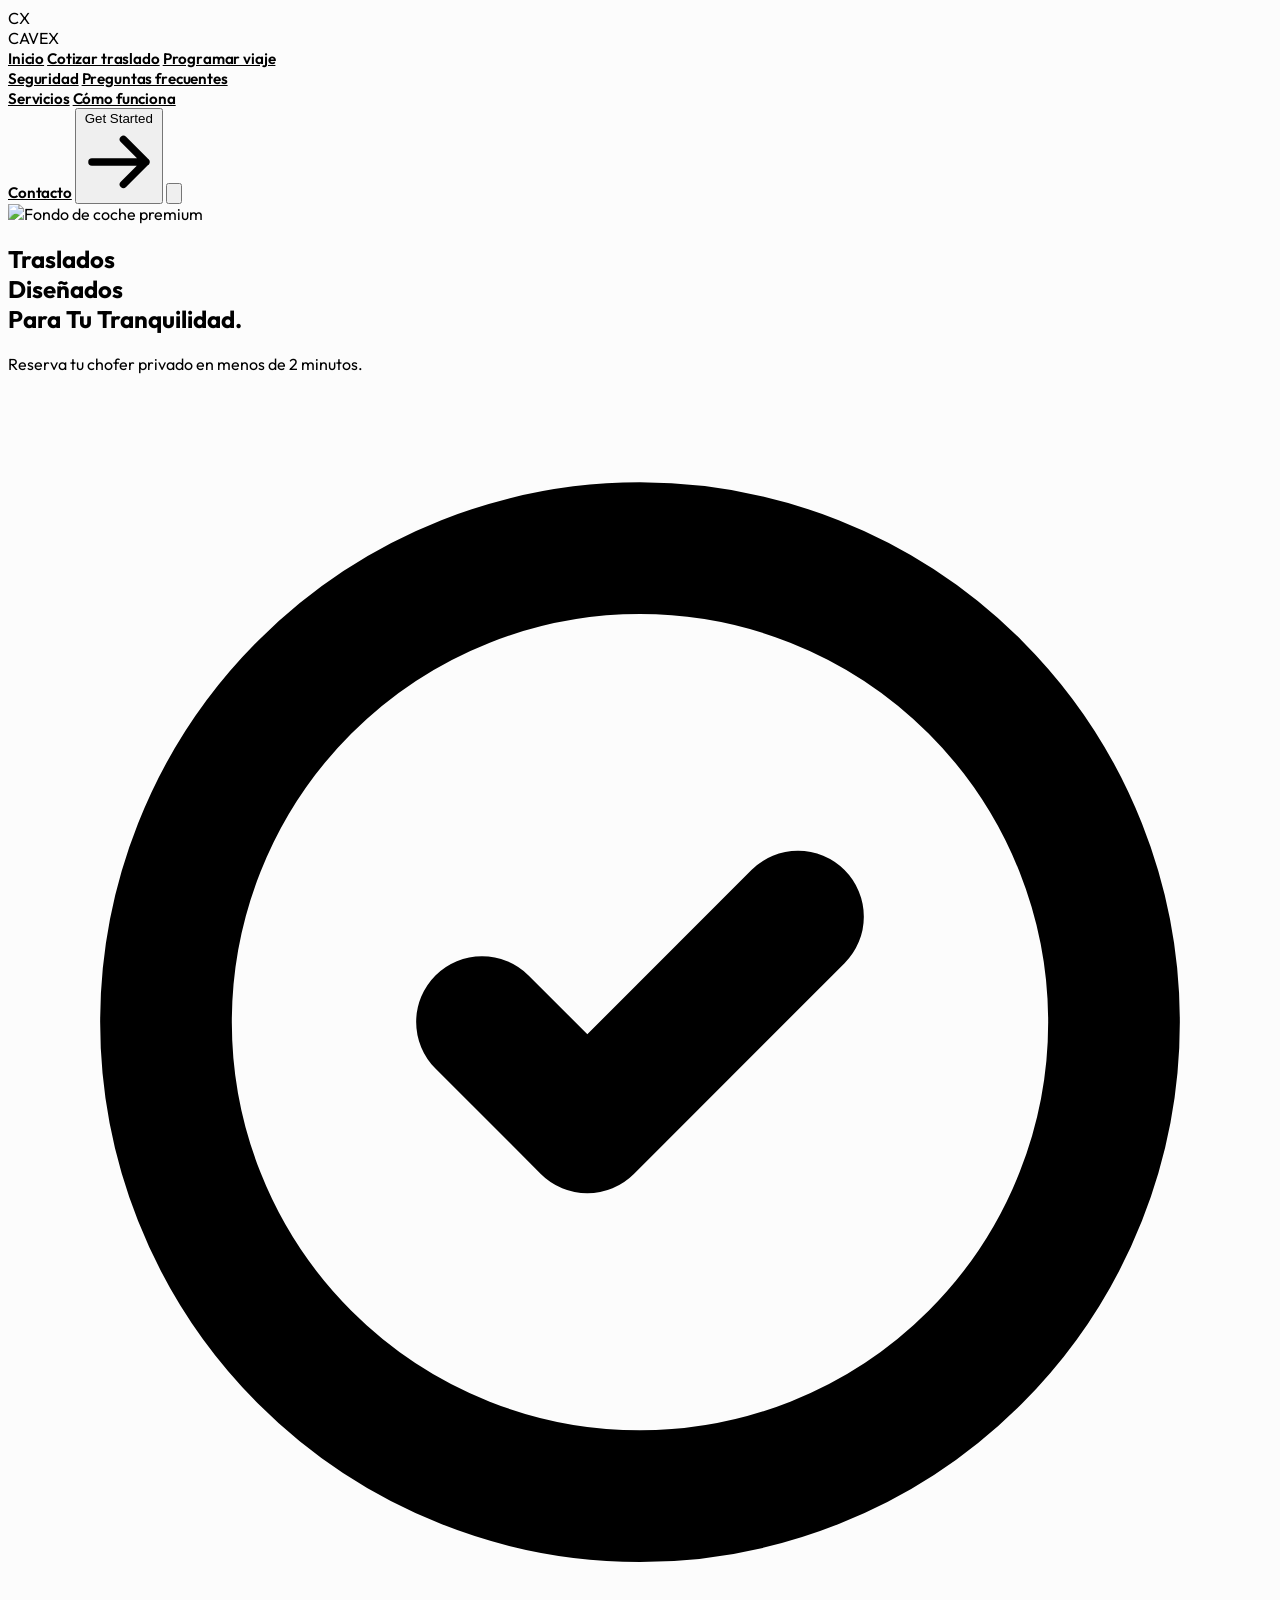
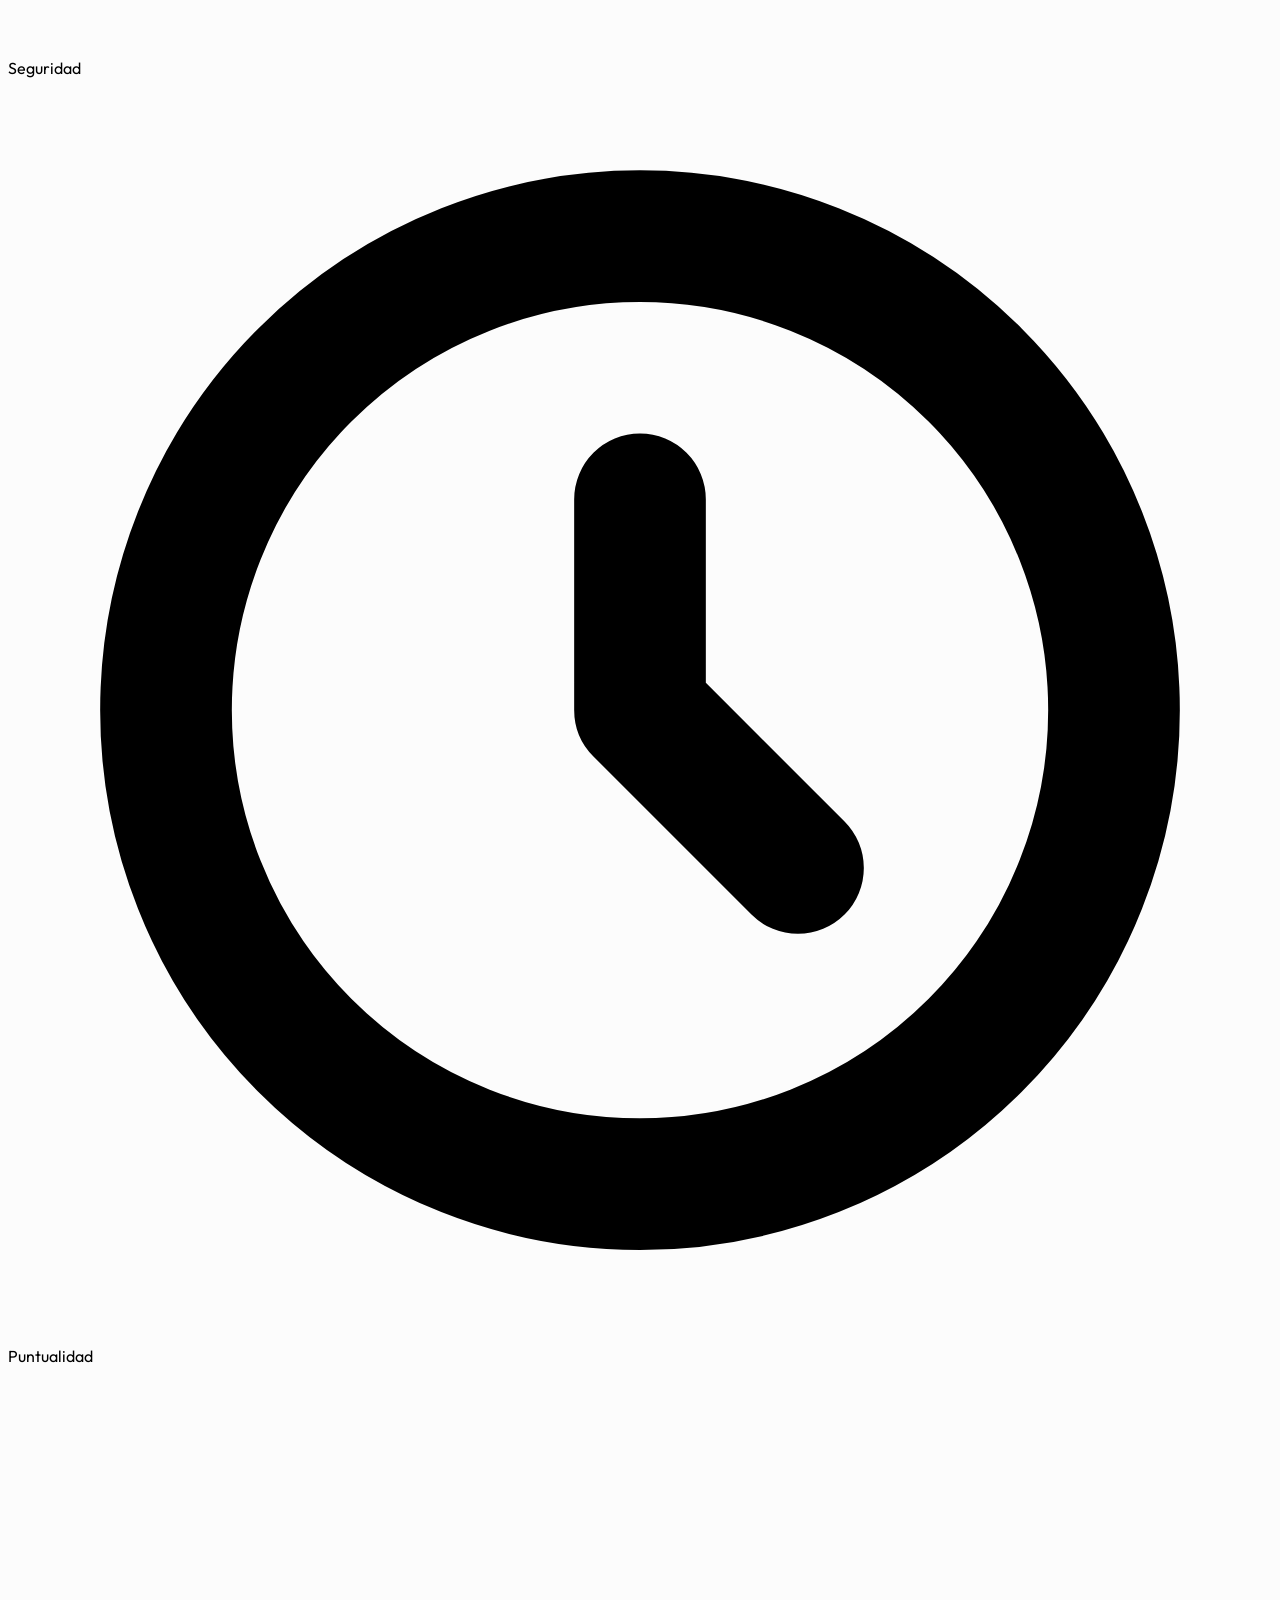
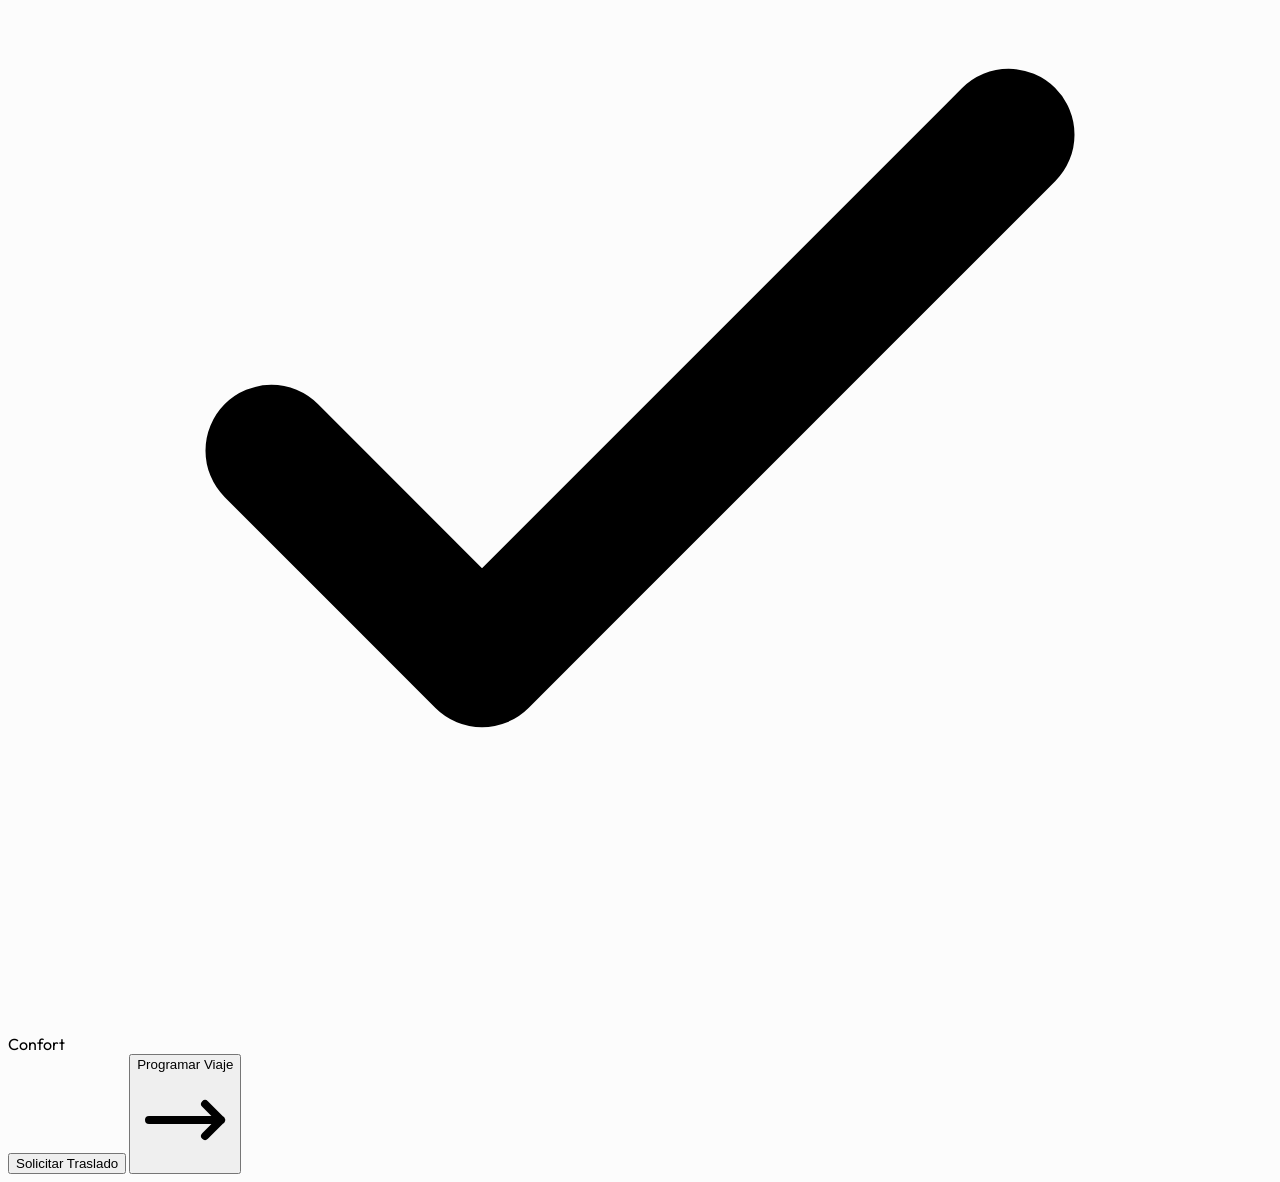
==== propuestav2Cavex/index.html @ ea412ede "Primer Commit" ====
<!DOCTYPE html>
<html lang="es">

<head>
    <meta charset="UTF-8">
    <meta name="viewport" content="width=device-width, initial-scale=1.0">
    <title>CAVEX</title>
    <script src="https://cdn.tailwindcss.com"></script>
    <link href="https://fonts.googleapis.com/css2?family=Outfit:wght@400;600;700&display=swap" rel="stylesheet">
    <style>
        body {
            font-family: 'Outfit', sans-serif;
            background-color: #fcfcfc;
        }

        .nav-link {
            font-size: 0.95rem;
            letter-spacing: -0.01em;
            color: #000000;
            font-weight: 600;
            transition: color 0.3s;
        }

        .nav-link:hover {
            color: #6b7280;
        }

        /* Gris al pasar el cursor */
    </style>
</head>

<body class="p-6">

    <div class="nav-wrapper mt-2 px-4">
        <!-- Tamaño (ancho y largo) de la primera navbar -->
        <nav
            class="w-full max-w-[1600px] mx-auto bg-white border border-black/10 rounded-[50px] px-6 py-3 flex items-center justify-between shadow-md">

            <!-- 1. Identidad (Logo) -->
            <div class="flex items-center gap-3 pl-4 pr-8 border-r border-black/5">
                <div class="w-10 h-10 bg-black rounded-full flex items-center justify-center">
                    <span class="text-white font-bold text-sm">CX</span>
                </div>
                <span class="text-xl font-bold tracking-tighter">CAVEX</span>
            </div>

            <!-- 2. Menú: Separación y diseño de la segunda navbar -->
            <div class="hidden xl:flex items-center gap-6 flex-grow justify-center px-6">
                <!-- Bloque 1: Identidad -->
                <div class="flex gap-5">
                    <a href="#" class="nav-link">Inicio</a>
                    <a href="#" class="nav-link">Cotizar traslado</a>
                    <a href="#" class="nav-link">Programar viaje</a>

                </div>

                <!-- Divisor Sutil -->
                <div class="h-4 w-[1px] bg-black/10"></div>

                <!-- Bloque 2: Seguridad y Dudas -->
                <div class="flex gap-5">
                    <a href="#" class="nav-link">Seguridad</a>
                    <a href="#" class="nav-link">Preguntas frecuentes</a>
                </div>

                <!-- Divisor Sutil -->
                <div class="h-4 w-[1px] bg-black/10"></div>
                <!-- Bloque 3: Gestión -->
                <div class="flex gap-5">
                    <a href="#" class="nav-link">Servicios</a>
                    <a href="#" class="nav-link">Cómo funciona</a>
                </div>

            </div>

            <!-- 3. Botones: Contacto + GET STARTED -->
            <div class="flex items-center gap-6 pl-6">

                <!-- Enlace de Contacto -->
                <a href="#" class="nav-link hidden lg:block whitespace-nowrap">Contacto</a>

                <!-- Botón GET STARTED Rediseñado -->
                <button
                    class="group relative flex items-center justify-center px-8 py-2.5 rounded-full overflow-hidden border-2 border-black bg-transparent text-black font-bold uppercase tracking-widest text-sm transition-all duration-300 hover:text-white min-w-[180px]">
                    <!-- Fondo deslizante oscuro -->
                    <div
                        class="absolute inset-0 bg-black translate-x-[-101%] group-hover:translate-x-0 transition-transform duration-500 ease-out z-0">
                    </div>

                    <!-- Contenido del botón -->
                    <div class="relative z-10 flex items-center gap-3">
                        <span class="whitespace-nowrap">Get Started</span>
                        <!-- Flecha dinámica -->
                        <svg class="w-5 h-5 transform group-hover:translate-x-1.5 transition-transform duration-300"
                            fill="none" stroke="currentColor" viewBox="0 0 24 24" xmlns="http://www.w3.org/2000/svg">
                            <path stroke-linecap="round" stroke-linejoin="round" stroke-width="2.5"
                                d="M13.5 4.5L21 12m0 0l-7.5 7.5M21 12H3"></path>
                        </svg>
                    </div>
                </button>

                <!-- Menú hamburguesa para móvil -->
                <button class="xl:hidden p-2 text-black">
                    <svg xmlns="http://www.w3.org/2000/svg" fill="none" viewBox="0 0 24 24" stroke-width="1.5"
                        stroke="currentColor" class="w-8 h-8">
                        <path stroke-linecap="round" stroke-linejoin="round" d="M3.75 9h16.5m-16.5 6.75h16.5" />
                    </svg>
                </button>
            </div>

        </nav>
    </div>

    <!-- VERSIÓN A: Fondo Oscuro Espectacular (Texto Izquierda) -->
    <section
        class="relative w-[95%] max-w-[1300px] mx-auto min-h-[400px] lg:min-h-[480px] rounded-[30px] lg:rounded-[40px] overflow-hidden mt-12 mb-12 flex items-center shadow-[0_20px_50px_-12px_rgba(0,0,0,0.5)] group">
        <!-- Imagen de fondo -->
        <img src="https://images.unsplash.com/photo-1449965408869-eaa3f722e40d?q=80&w=2070&auto=format&fit=crop"
            alt="Fondo de coche premium"
            class="absolute inset-0 w-full h-full object-cover grayscale object-right transition-transform duration-[10s] group-hover:scale-105">

        <!-- Gradiente / Overlay (Oscuro a la izquierda) -->
        <div class="absolute inset-0 bg-gradient-to-r from-black/95 via-black/80 to-black/10"></div>

        <!-- Contenido -->
        <div class="relative z-10 w-full px-6 py-10 lg:px-16 lg:py-14 flex flex-col lg:flex-row items-center">
            <!-- Columna de Texto -->
            <div class="lg:w-[70%] space-y-6">
                <h1
                    class="text-4xl lg:text-5xl xl:text-6xl font-black leading-[1.05] tracking-tighter text-white uppercase">
                    Traslados<br>
                    <span
                        class="text-transparent bg-clip-text bg-gradient-to-r from-gray-400 to-white">Diseñados</span><br>
                    Para Tu Tranquilidad.
                </h1>

                <div
                    class="bg-black/30 backdrop-blur-md border border-white/10 p-5 rounded-[1.5rem] max-w-lg shadow-xl transition-all duration-500 hover:bg-black/40">
                    <p class="text-base lg:text-lg text-gray-300 font-medium leading-relaxed">
                        Reserva tu chofer privado en <span
                            class="text-white font-extrabold bg-white/20 px-2 py-0.5 rounded-lg mx-1 shadow-sm">menos de
                            2 minutos</span>.
                    </p>
                    <div class="mt-3 flex flex-wrap gap-2">
                        <span
                            class="px-3 py-1.5 bg-white/5 border border-white/10 rounded-full text-[10px] lg:text-xs font-bold text-gray-200 uppercase tracking-widest flex items-center gap-1.5">
                            <svg class="w-3.5 h-3.5 text-white" fill="none" stroke="currentColor" viewBox="0 0 24 24">
                                <path stroke-linecap="round" stroke-linejoin="round" stroke-width="2.5"
                                    d="M9 12l2 2 4-4m6 2a9 9 0 11-18 0 9 9 0 0118 0z"></path>
                            </svg>
                            Seguridad
                        </span>
                        <span
                            class="px-3 py-1.5 bg-white/5 border border-white/10 rounded-full text-[10px] lg:text-xs font-bold text-gray-200 uppercase tracking-widest flex items-center gap-1.5">
                            <svg class="w-3.5 h-3.5 text-white" fill="none" stroke="currentColor" viewBox="0 0 24 24">
                                <path stroke-linecap="round" stroke-linejoin="round" stroke-width="2.5"
                                    d="M12 8v4l3 3m6-3a9 9 0 11-18 0 9 9 0 0118 0z"></path>
                            </svg>
                            Puntualidad
                        </span>
                        <span
                            class="px-3 py-1.5 bg-white/5 border border-white/10 rounded-full text-[10px] lg:text-xs font-bold text-gray-200 uppercase tracking-widest flex items-center gap-1.5">
                            <svg class="w-3.5 h-3.5 text-white" fill="none" stroke="currentColor" viewBox="0 0 24 24">
                                <path stroke-linecap="round" stroke-linejoin="round" stroke-width="2.5"
                                    d="M5 13l4 4L19 7"></path>
                            </svg>
                            Confort
                        </span>
                    </div>
                </div>

                <div class="flex flex-col sm:flex-row gap-4 pt-4">
                    <button
                        class="bg-white text-black px-8 py-3 rounded-full font-bold text-base hover:shadow-[0_0_20px_rgba(255,255,255,0.4)] hover:-translate-y-1 transition-all duration-300">
                        Solicitar Traslado
                    </button>
                    <button
                        class="group/btn flex items-center gap-3 bg-transparent text-white font-bold text-base hover:opacity-80 transition-opacity">
                        <span>Programar Viaje</span>
                        <div
                            class="w-10 h-10 rounded-full border-2 border-white flex items-center justify-center group-hover/btn:bg-white group-hover/btn:text-black transition-all">
                            <svg class="w-4 h-4" fill="none" stroke="currentColor" viewBox="0 0 24 24">
                                <path stroke-linecap="round" stroke-linejoin="round" stroke-width="2"
                                    d="M17 8l4 4m0 0l-4 4m4-4H3"></path>
                            </svg>
                        </div>
                    </button>
                </div>
            </div>
        </div>
    </section>
</body>

</html>
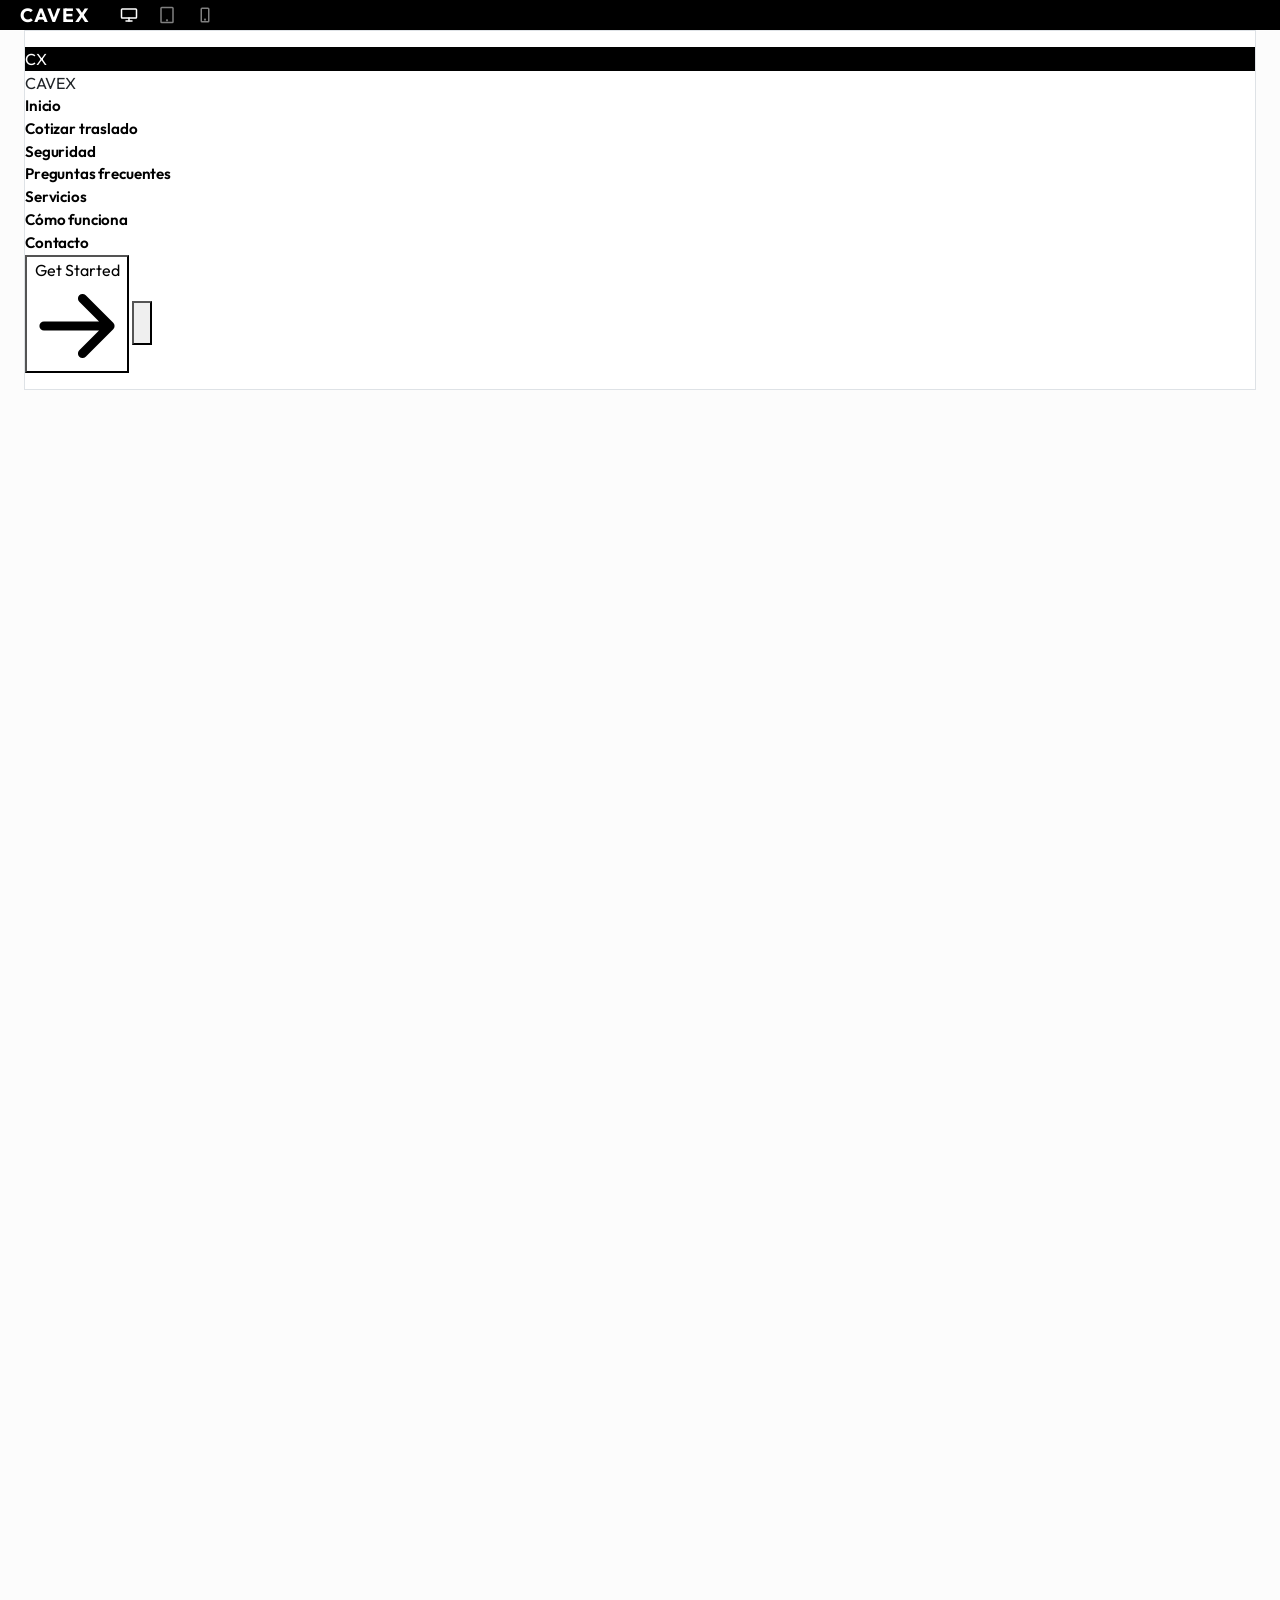
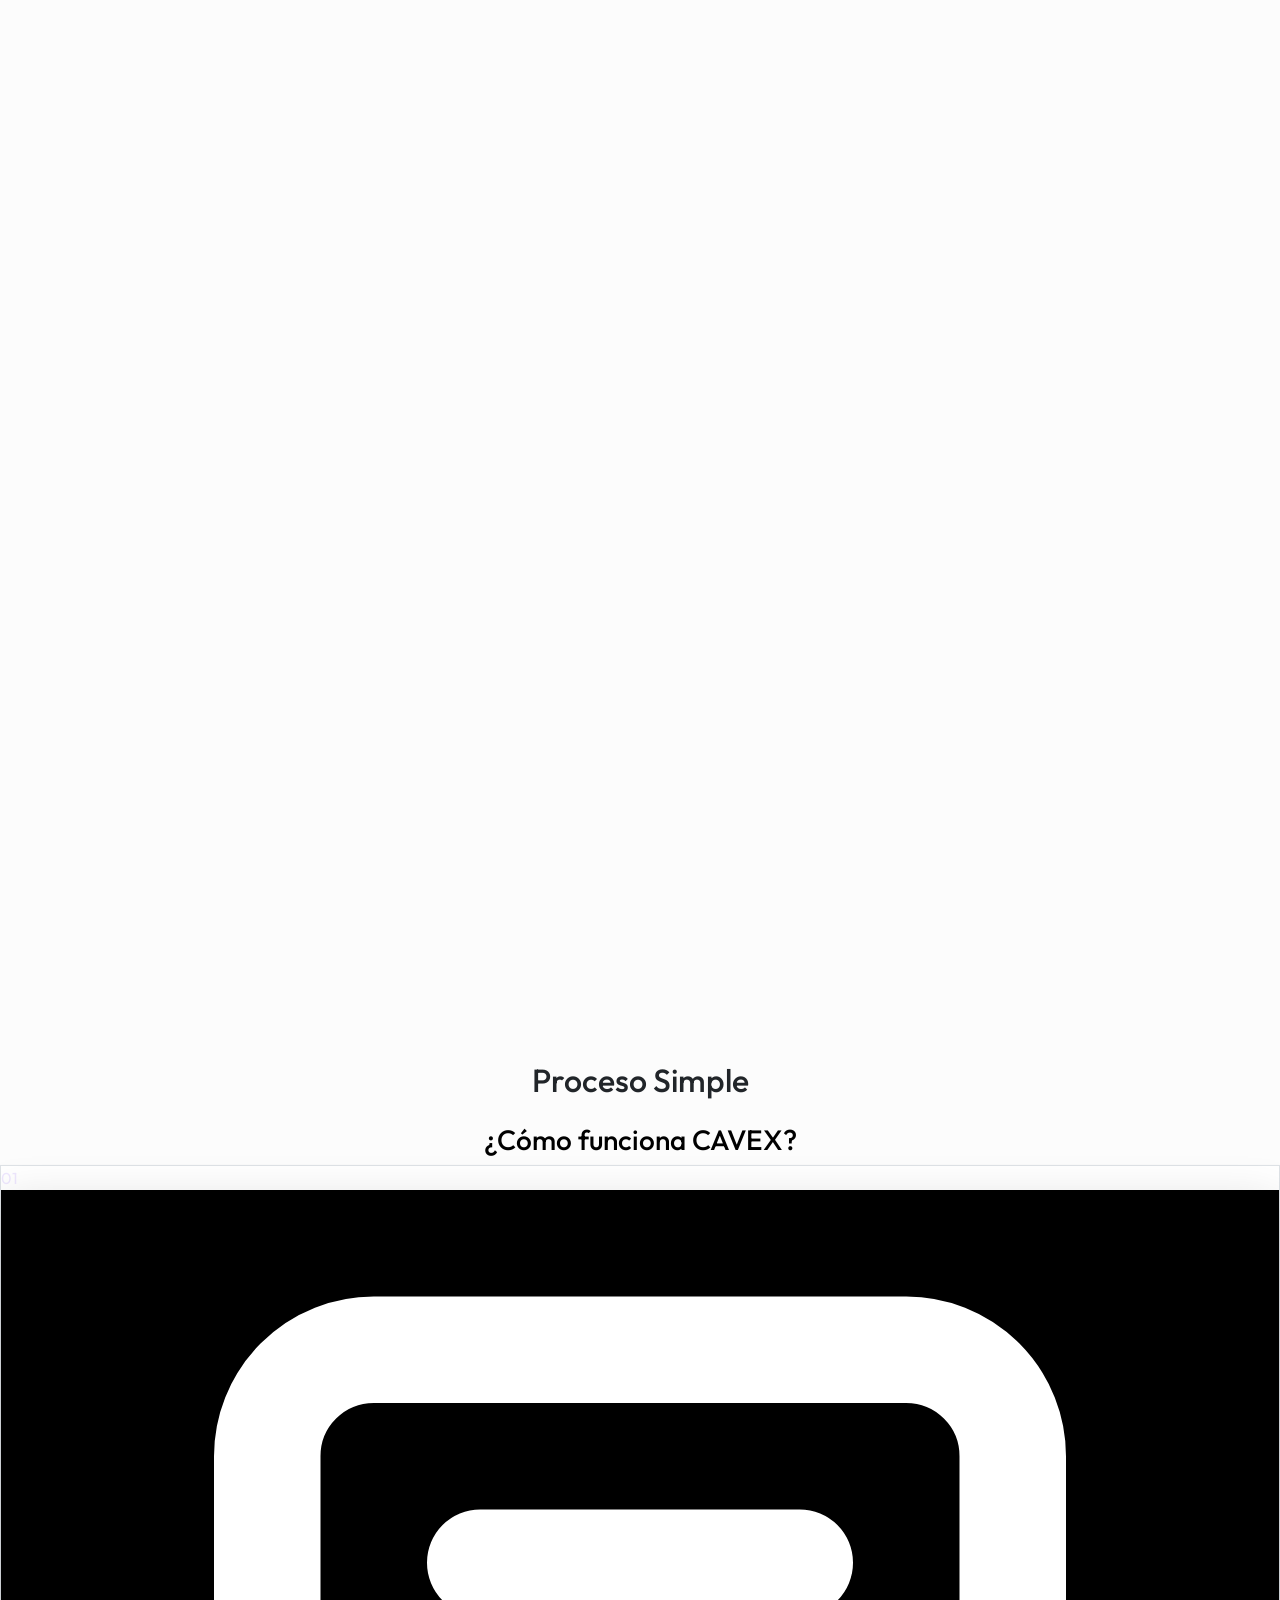
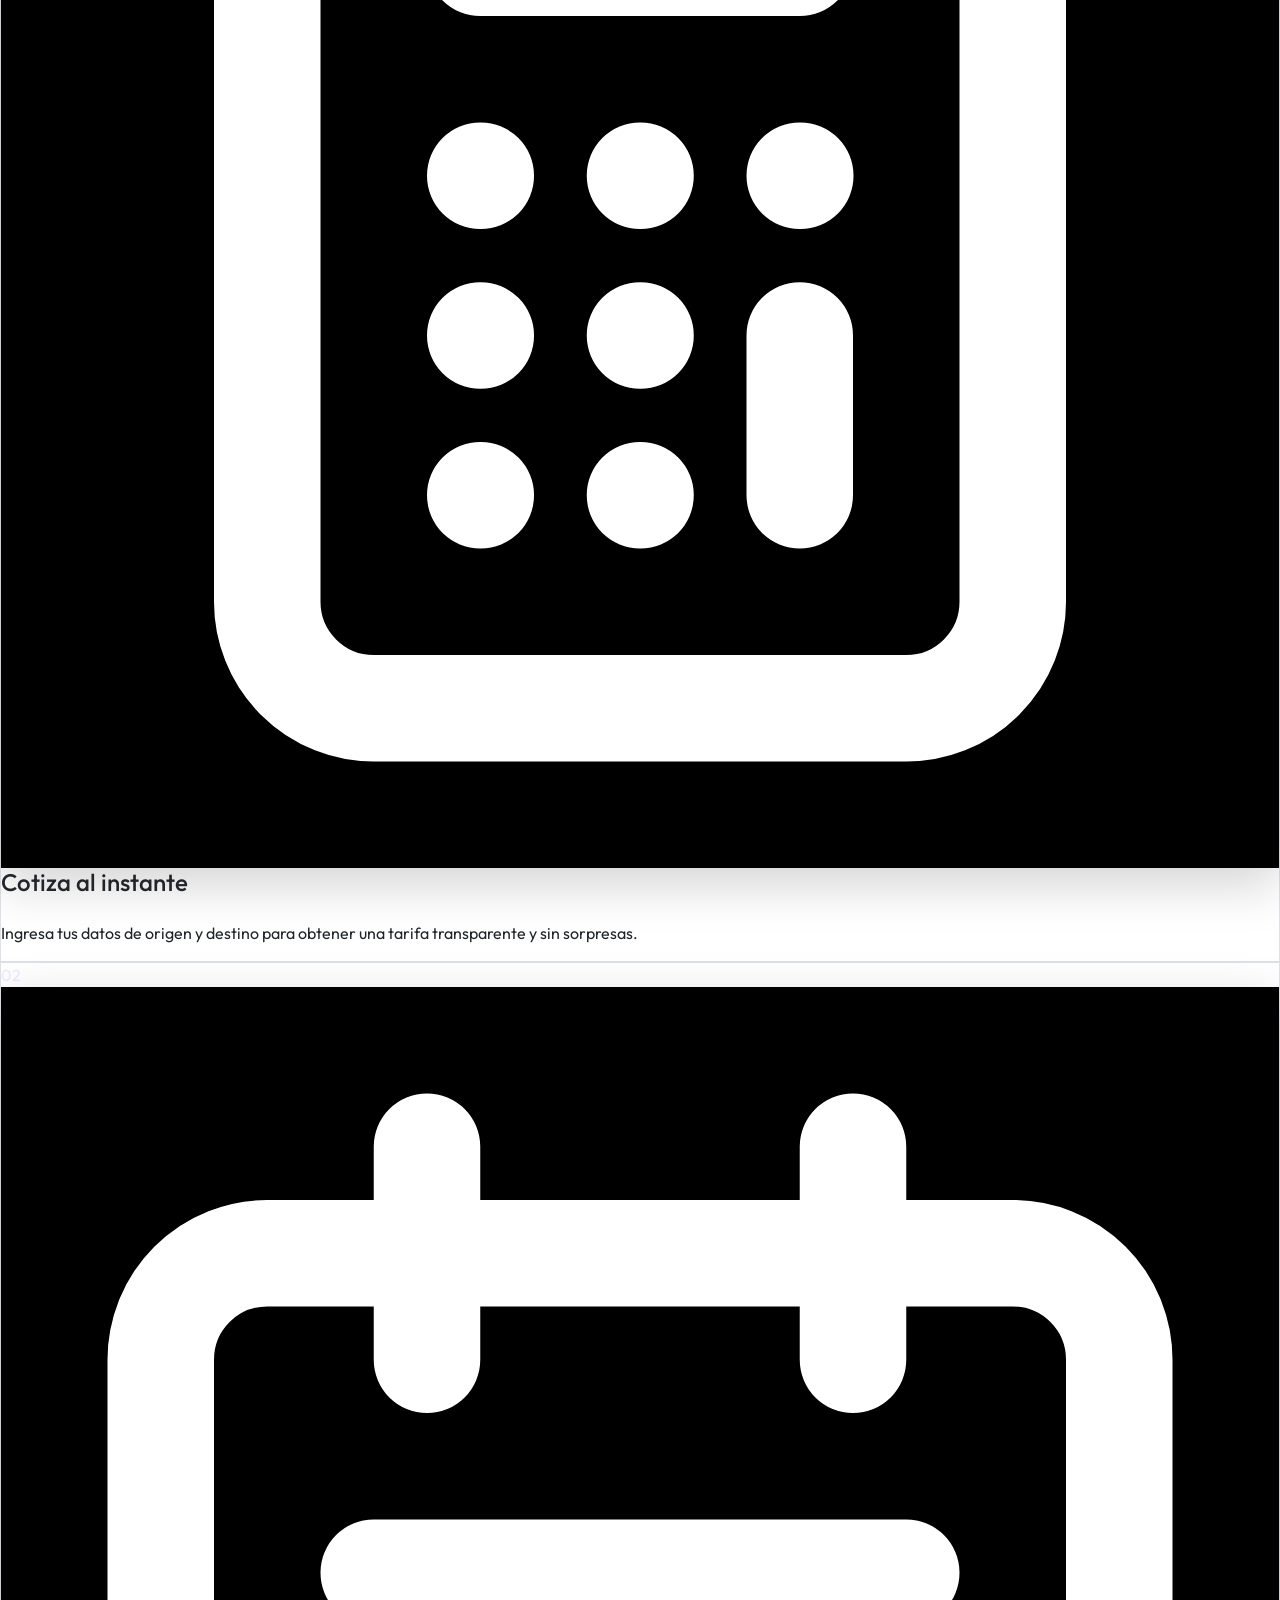
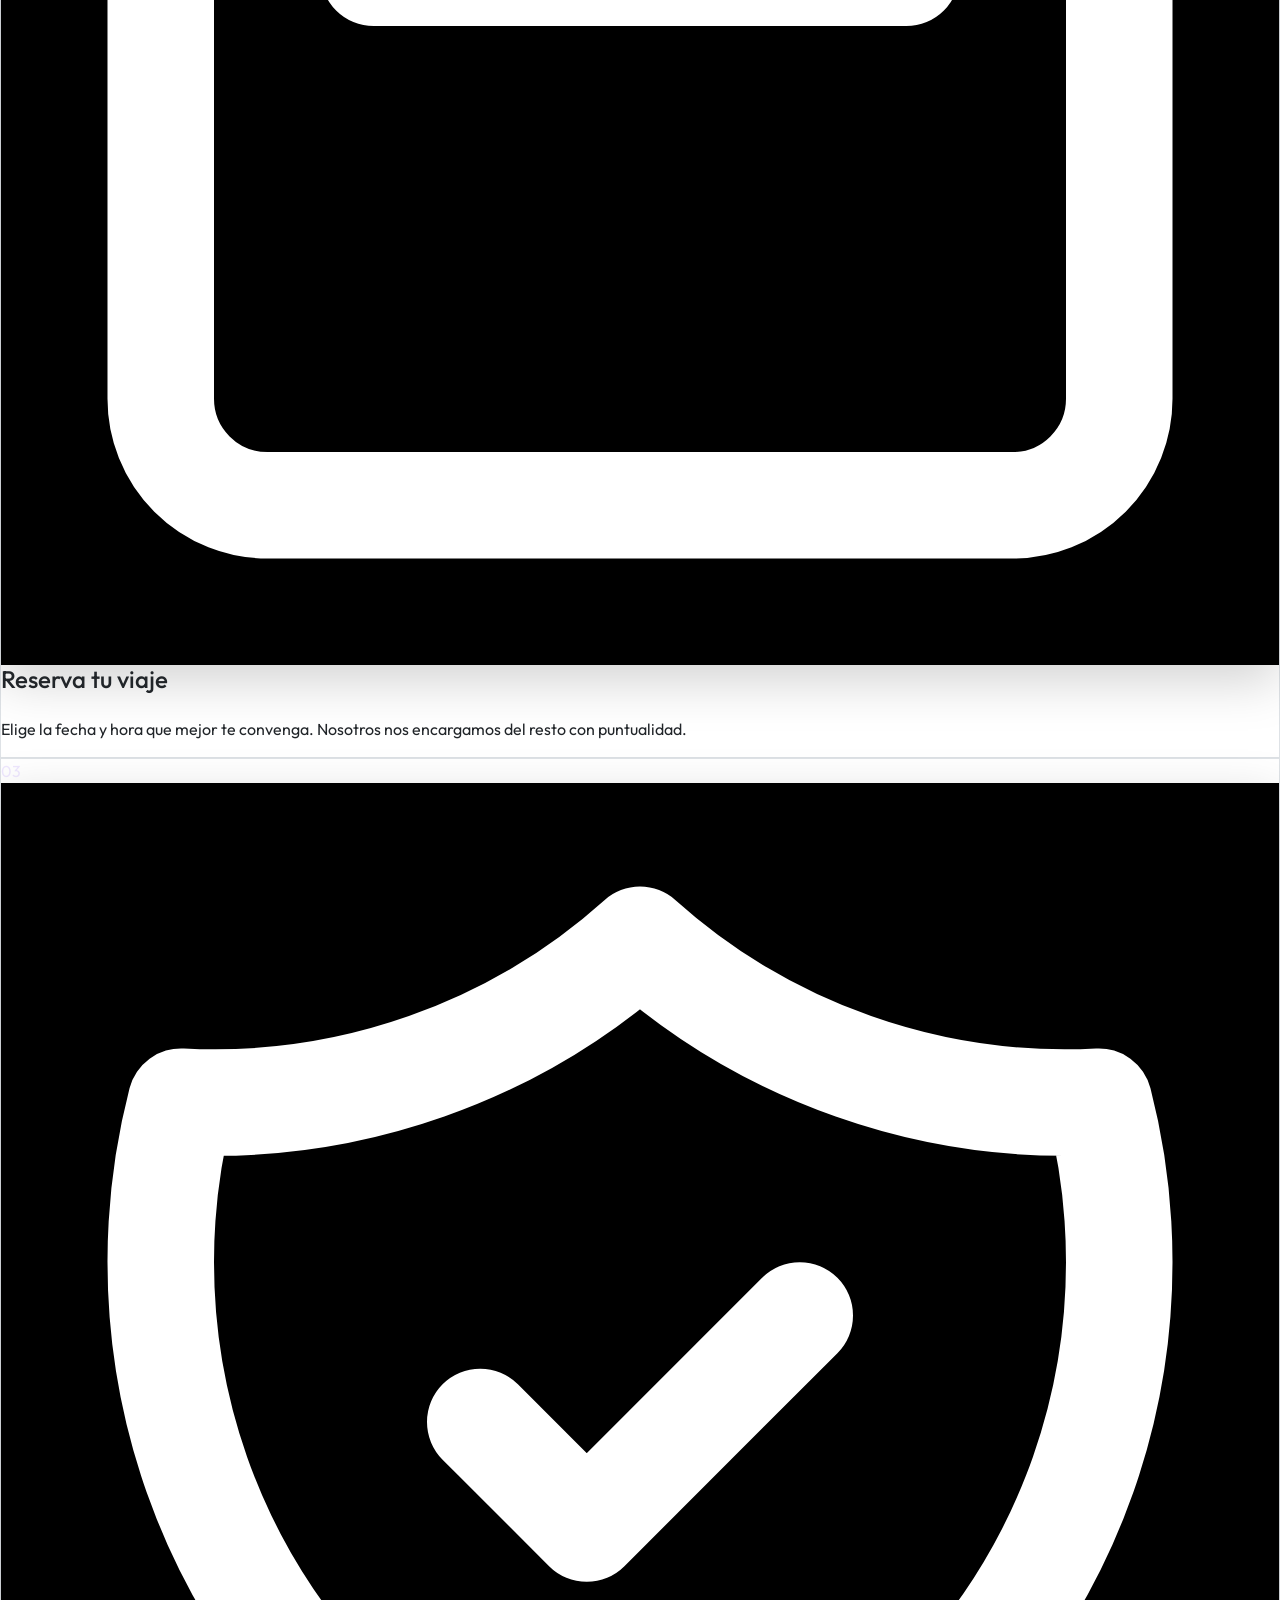
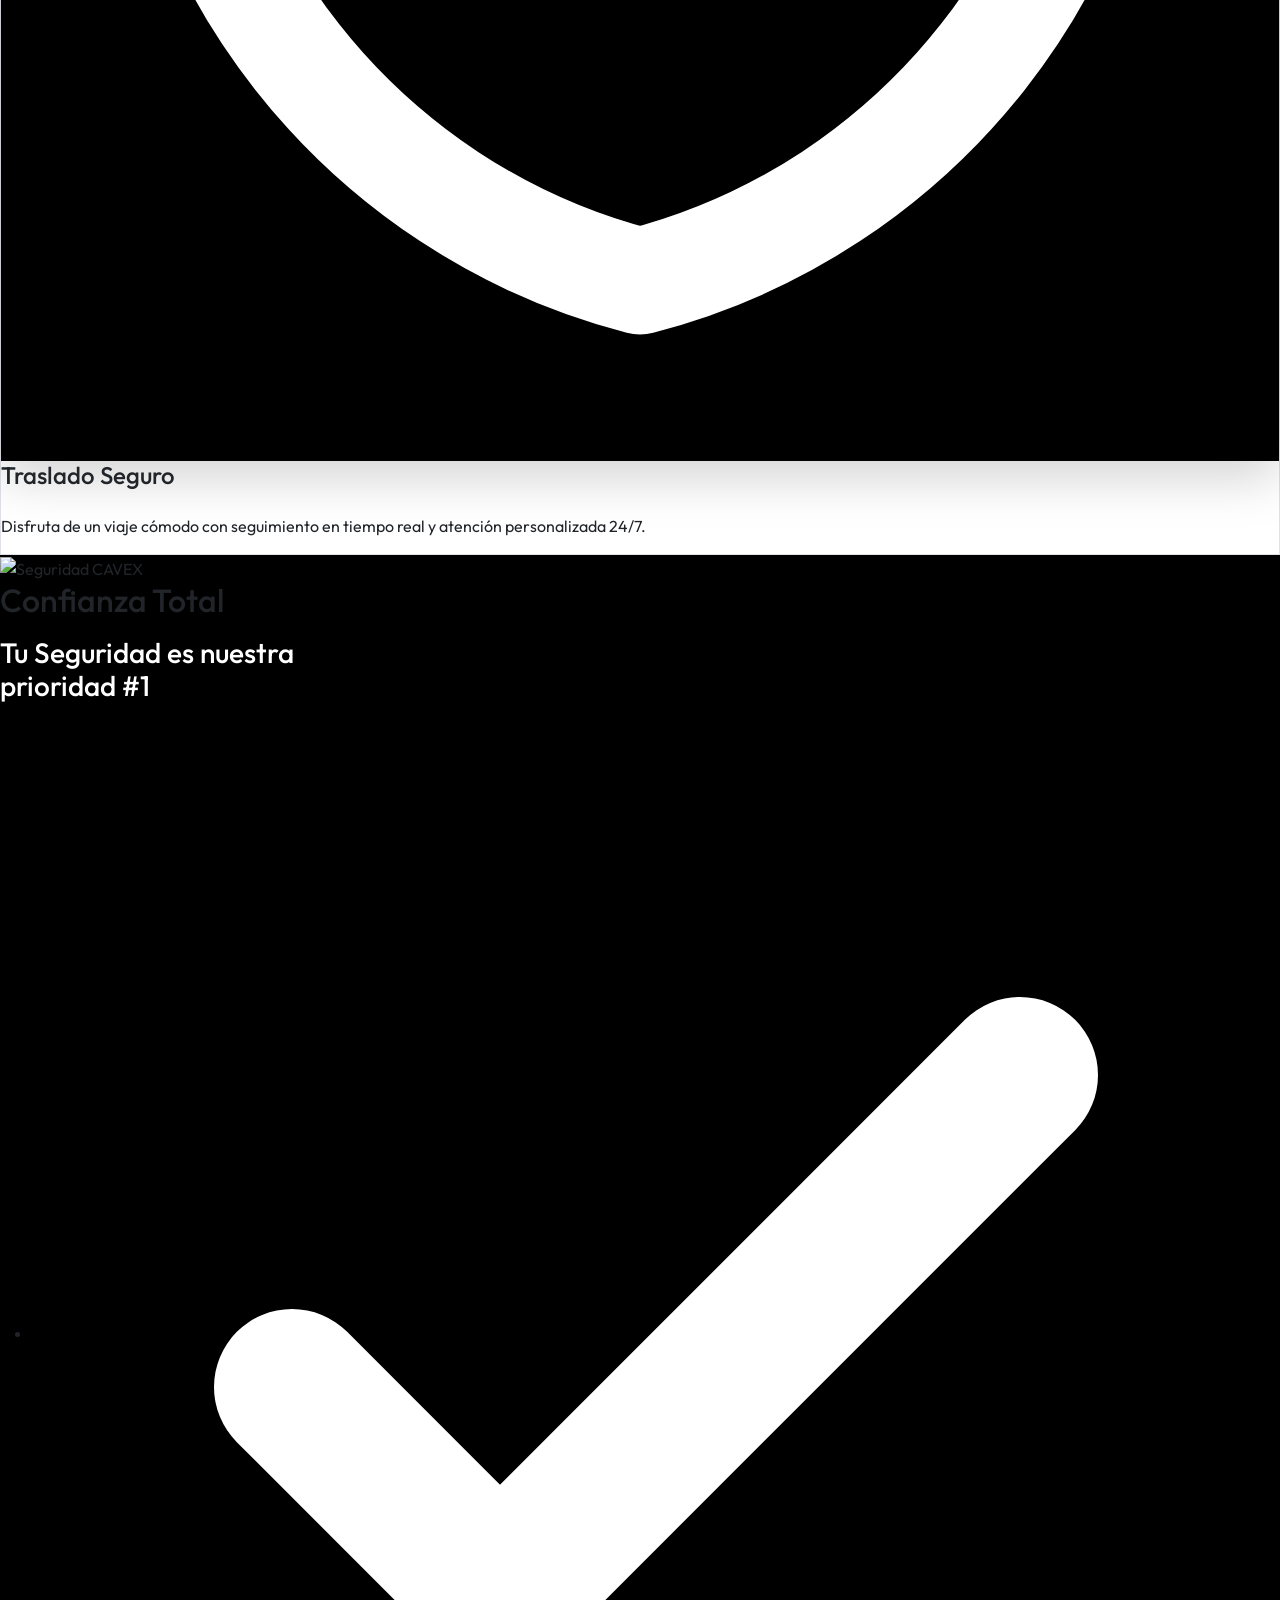
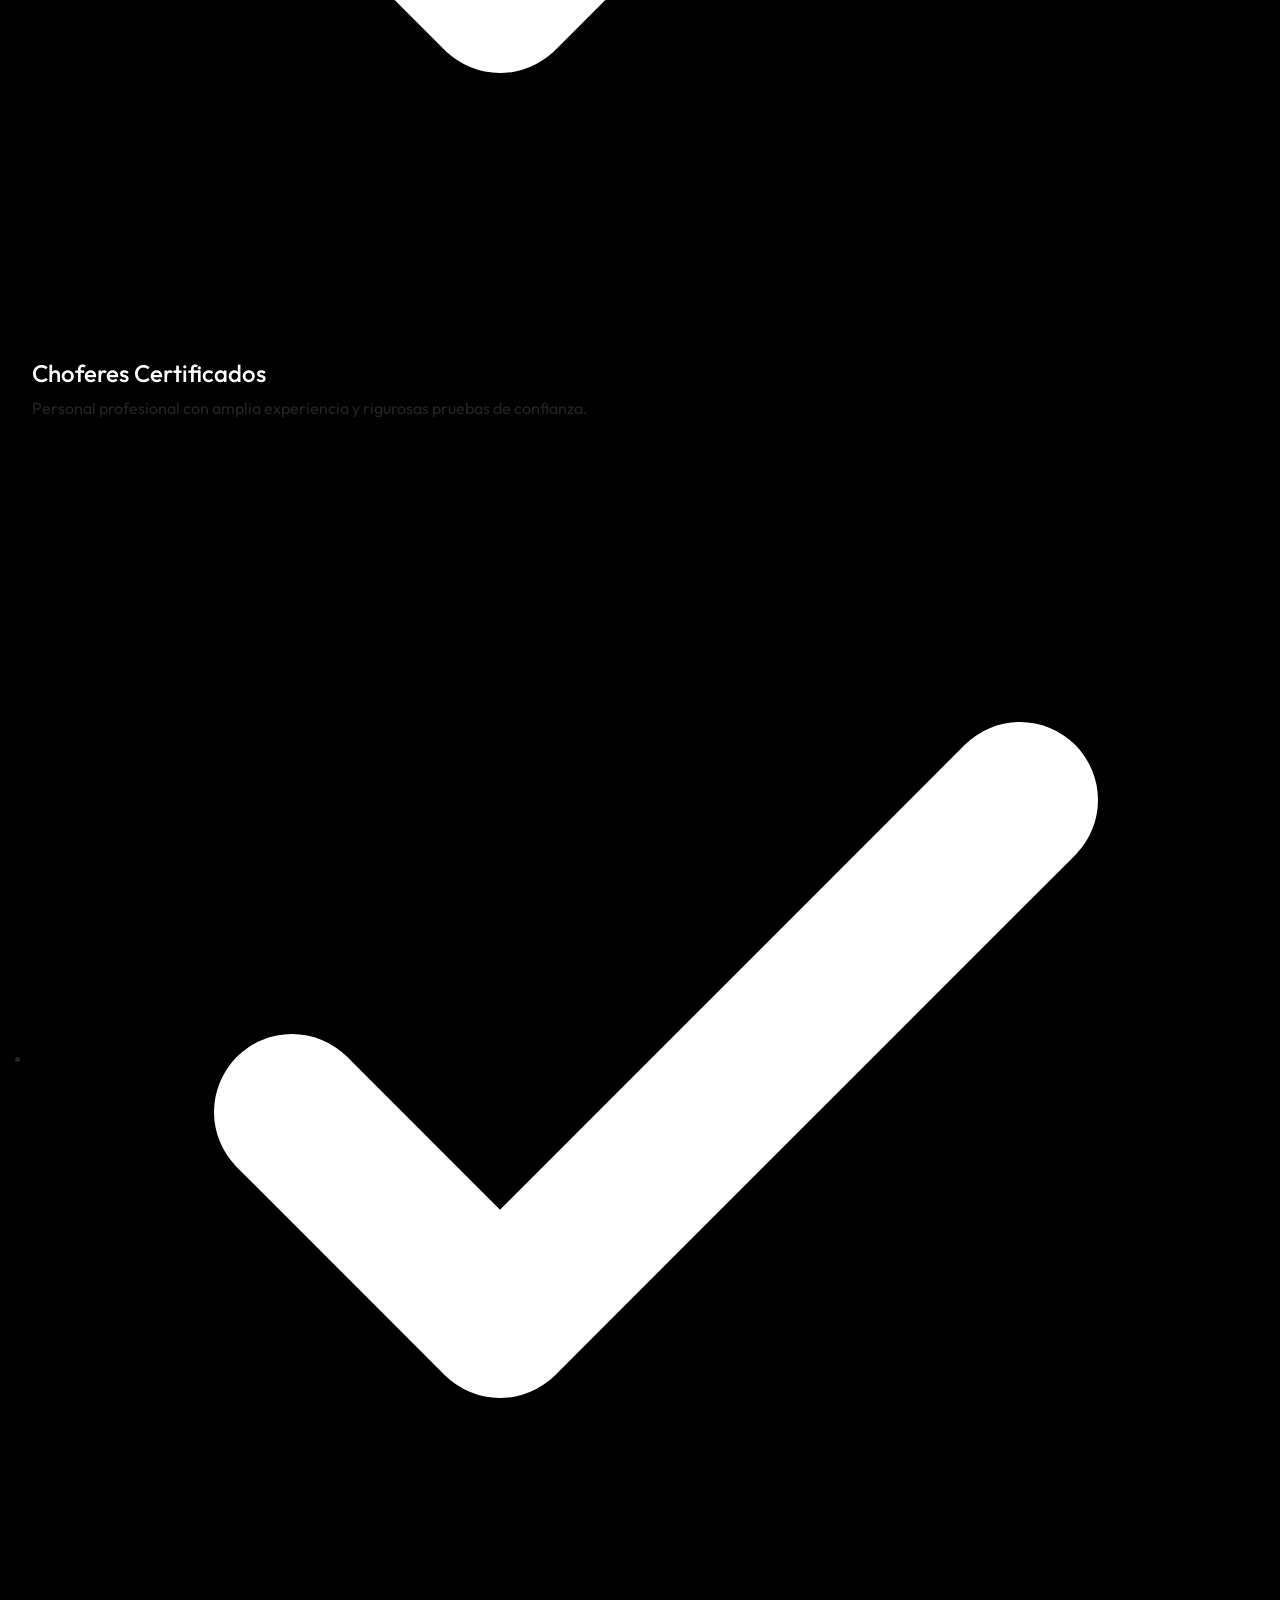
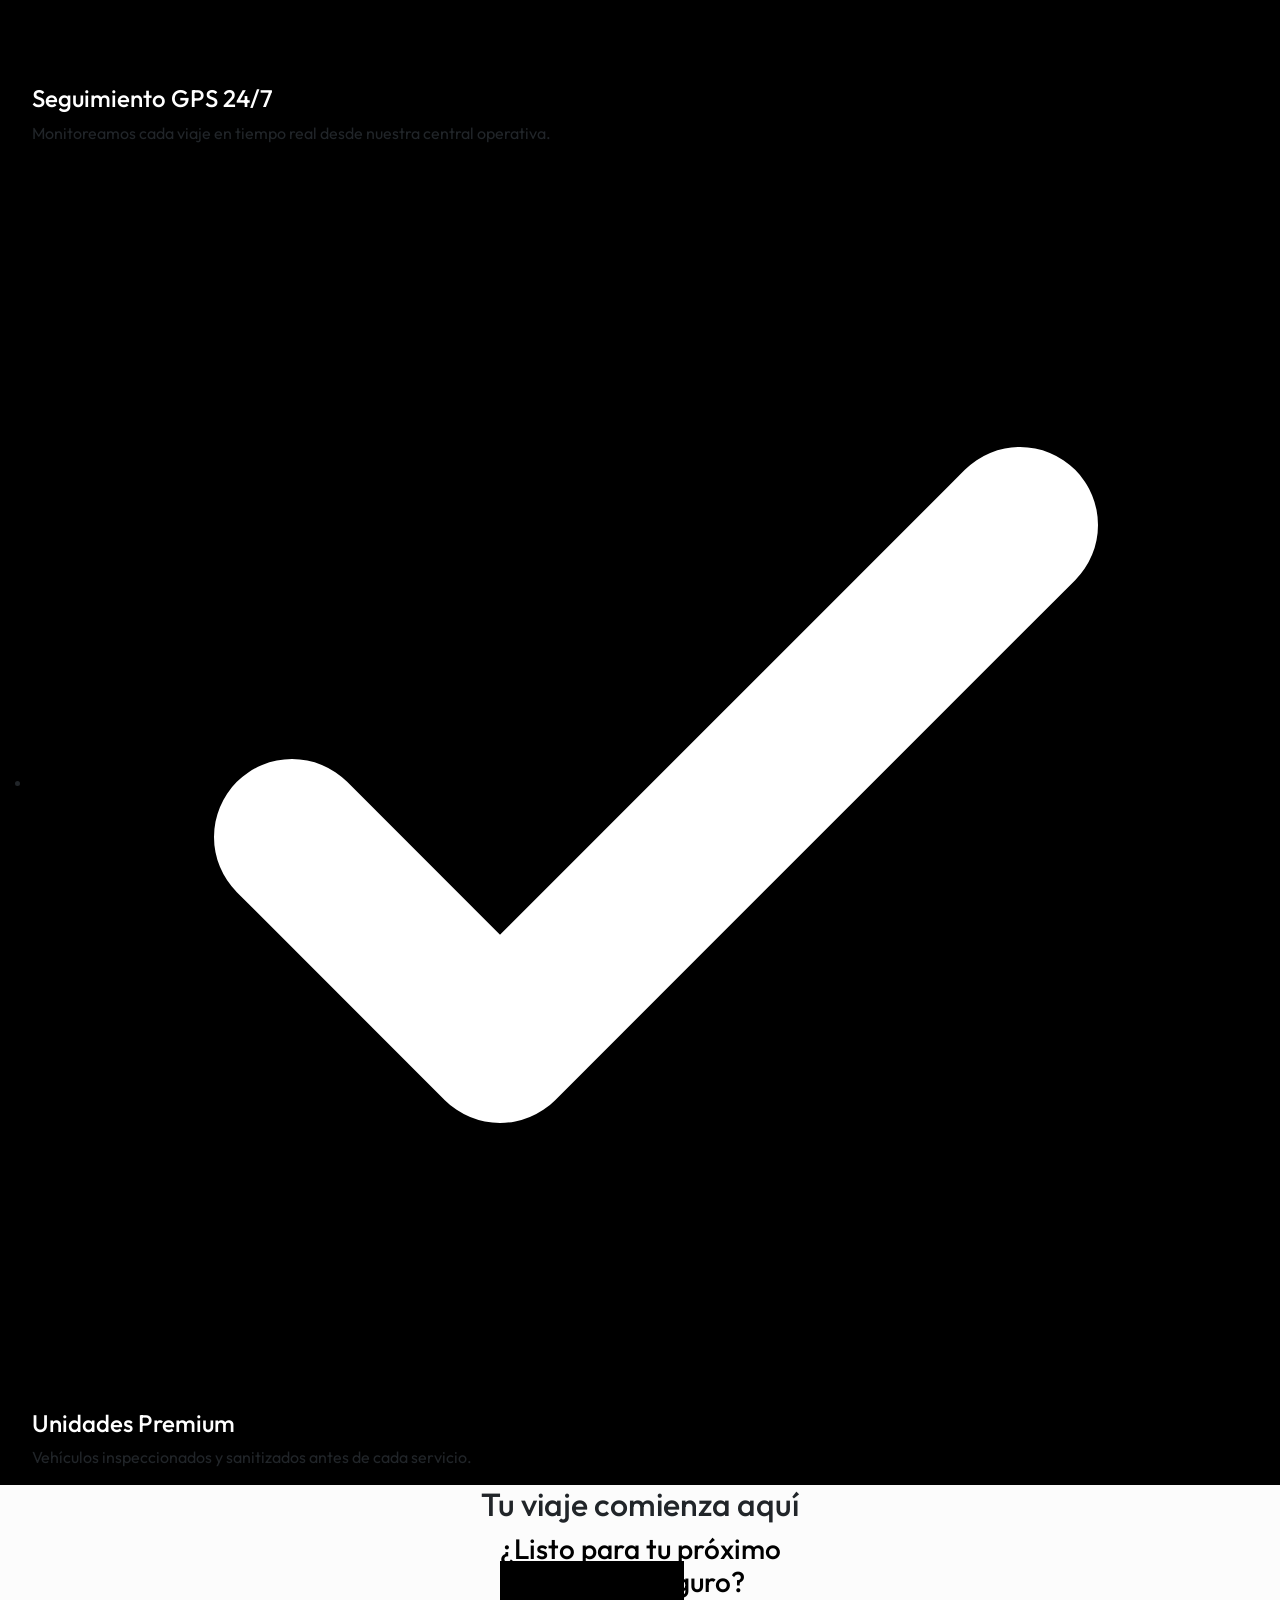
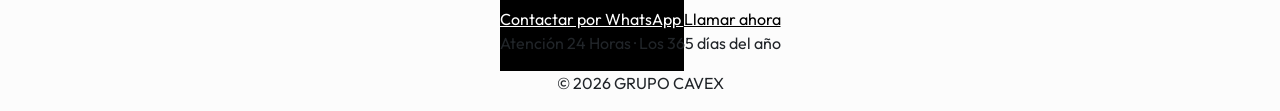
==== commit aa77b5ed: "Migración de ASP.NET MVC a HTML, CSS y JS puro" ====
--- a/propuestav2Cavex/index.html
+++ b/propuestav2Cavex/index.html
@@ -1,194 +1,329 @@
 <!DOCTYPE html>
 <html lang="es">
-
 <head>
-    <meta charset="UTF-8">
-    <meta name="viewport" content="width=device-width, initial-scale=1.0">
-    <title>CAVEX</title>
+    <meta charset="utf-8" />
+    <meta name="viewport" content="width=device-width, initial-scale=1.0" />
+    <title>CAVEX - Traslados Seguros y Programados</title>
+    
+    <!-- Fuentes -->
+    <link href="https://fonts.googleapis.com/css2?family=Outfit:wght@400;600;700;900&display=swap" rel="stylesheet">
+    
+    <!-- Scripts Base -->
     <script src="https://cdn.tailwindcss.com"></script>
-    <link href="https://fonts.googleapis.com/css2?family=Outfit:wght@400;600;700&display=swap" rel="stylesheet">
+    
+    <!-- Estilos Locales -->
+    <link rel="stylesheet" href="lib/bootstrap/dist/css/bootstrap.min.css" />
+    <link rel="stylesheet" href="css/site.css" />
+    <link rel="stylesheet" href="css/navbar.css" />
+    
     <style>
-        body {
-            font-family: 'Outfit', sans-serif;
-            background-color: #fcfcfc;
+        body { 
+            font-family: 'Outfit', sans-serif; 
+            background-color: #fcfcfc; 
+            margin: 0;
+            padding: 0;
         }
-
-        .nav-link {
-            font-size: 0.95rem;
-            letter-spacing: -0.01em;
-            color: #000000;
-            font-weight: 600;
-            transition: color 0.3s;
+        
+        main {
+            min-height: 100vh;
         }
-
-        .nav-link:hover {
-            color: #6b7280;
-        }
-
-        /* Gris al pasar el cursor */
     </style>
 </head>
-
-<body class="p-6">
-
-    <div class="nav-wrapper mt-2 px-4">
-        <!-- Tamaño (ancho y largo) de la primera navbar -->
-        <nav
-            class="w-full max-w-[1600px] mx-auto bg-white border border-black/10 rounded-[50px] px-6 py-3 flex items-center justify-between shadow-md">
-
-            <!-- 1. Identidad (Logo) -->
-            <div class="flex items-center gap-3 pl-4 pr-8 border-r border-black/5">
-                <div class="w-10 h-10 bg-black rounded-full flex items-center justify-center">
-                    <span class="text-white font-bold text-sm">CX</span>
-                </div>
-                <span class="text-xl font-bold tracking-tighter">CAVEX</span>
-            </div>
-
-            <!-- 2. Menú: Separación y diseño de la segunda navbar -->
-            <div class="hidden xl:flex items-center gap-6 flex-grow justify-center px-6">
-                <!-- Bloque 1: Identidad -->
-                <div class="flex gap-5">
-                    <a href="#" class="nav-link">Inicio</a>
-                    <a href="#" class="nav-link">Cotizar traslado</a>
-                    <a href="#" class="nav-link">Programar viaje</a>
-
-                </div>
-
-                <!-- Divisor Sutil -->
-                <div class="h-4 w-[1px] bg-black/10"></div>
-
-                <!-- Bloque 2: Seguridad y Dudas -->
-                <div class="flex gap-5">
-                    <a href="#" class="nav-link">Seguridad</a>
-                    <a href="#" class="nav-link">Preguntas frecuentes</a>
-                </div>
-
-                <!-- Divisor Sutil -->
-                <div class="h-4 w-[1px] bg-black/10"></div>
-                <!-- Bloque 3: Gestión -->
-                <div class="flex gap-5">
-                    <a href="#" class="nav-link">Servicios</a>
-                    <a href="#" class="nav-link">Cómo funciona</a>
-                </div>
-
-            </div>
-
-            <!-- 3. Botones: Contacto + GET STARTED -->
-            <div class="flex items-center gap-6 pl-6">
-
-                <!-- Enlace de Contacto -->
-                <a href="#" class="nav-link hidden lg:block whitespace-nowrap">Contacto</a>
-
-                <!-- Botón GET STARTED Rediseñado -->
-                <button
-                    class="group relative flex items-center justify-center px-8 py-2.5 rounded-full overflow-hidden border-2 border-black bg-transparent text-black font-bold uppercase tracking-widest text-sm transition-all duration-300 hover:text-white min-w-[180px]">
-                    <!-- Fondo deslizante oscuro -->
-                    <div
-                        class="absolute inset-0 bg-black translate-x-[-101%] group-hover:translate-x-0 transition-transform duration-500 ease-out z-0">
-                    </div>
-
-                    <!-- Contenido del botón -->
-                    <div class="relative z-10 flex items-center gap-3">
-                        <span class="whitespace-nowrap">Get Started</span>
-                        <!-- Flecha dinámica -->
-                        <svg class="w-5 h-5 transform group-hover:translate-x-1.5 transition-transform duration-300"
-                            fill="none" stroke="currentColor" viewBox="0 0 24 24" xmlns="http://www.w3.org/2000/svg">
-                            <path stroke-linecap="round" stroke-linejoin="round" stroke-width="2.5"
-                                d="M13.5 4.5L21 12m0 0l-7.5 7.5M21 12H3"></path>
-                        </svg>
-                    </div>
-                </button>
-
-                <!-- Menú hamburguesa para móvil -->
-                <button class="xl:hidden p-2 text-black">
-                    <svg xmlns="http://www.w3.org/2000/svg" fill="none" viewBox="0 0 24 24" stroke-width="1.5"
-                        stroke="currentColor" class="w-8 h-8">
-                        <path stroke-linecap="round" stroke-linejoin="round" d="M3.75 9h16.5m-16.5 6.75h16.5" />
-                    </svg>
-                </button>
-            </div>
-
-        </nav>
+<body class="bg-[#fcfcfc]">
+
+    <!-- Skeleton Loader Inicial -->
+    <div id="skeleton-loader" class="skeleton-loader">
+        <div class="skeleton-shell">
+            <div class="skeleton-header">
+                <div class="skeleton-line" style="width: 200px;"></div>
+            </div>
+            <div class="skeleton-hero">
+                <div class="skeleton-card-large"></div>
+            </div>
+            <div class="skeleton-cards">
+                <span></span>
+                <span></span>
+                <span></span>
+            </div>
+        </div>
     </div>
 
-    <!-- VERSIÓN A: Fondo Oscuro Espectacular (Texto Izquierda) -->
-    <section
-        class="relative w-[95%] max-w-[1300px] mx-auto min-h-[400px] lg:min-h-[480px] rounded-[30px] lg:rounded-[40px] overflow-hidden mt-12 mb-12 flex items-center shadow-[0_20px_50px_-12px_rgba(0,0,0,0.5)] group">
-        <!-- Imagen de fondo -->
-        <img src="https://images.unsplash.com/photo-1449965408869-eaa3f722e40d?q=80&w=2070&auto=format&fit=crop"
-            alt="Fondo de coche premium"
-            class="absolute inset-0 w-full h-full object-cover grayscale object-right transition-transform duration-[10s] group-hover:scale-105">
-
-        <!-- Gradiente / Overlay (Oscuro a la izquierda) -->
-        <div class="absolute inset-0 bg-gradient-to-r from-black/95 via-black/80 to-black/10"></div>
-
-        <!-- Contenido -->
-        <div class="relative z-10 w-full px-6 py-10 lg:px-16 lg:py-14 flex flex-col lg:flex-row items-center">
-            <!-- Columna de Texto -->
-            <div class="lg:w-[70%] space-y-6">
-                <h1
-                    class="text-4xl lg:text-5xl xl:text-6xl font-black leading-[1.05] tracking-tighter text-white uppercase">
-                    Traslados<br>
-                    <span
-                        class="text-transparent bg-clip-text bg-gradient-to-r from-gray-400 to-white">Diseñados</span><br>
-                    Para Tu Tranquilidad.
-                </h1>
-
-                <div
-                    class="bg-black/30 backdrop-blur-md border border-white/10 p-5 rounded-[1.5rem] max-w-lg shadow-xl transition-all duration-500 hover:bg-black/40">
-                    <p class="text-base lg:text-lg text-gray-300 font-medium leading-relaxed">
-                        Reserva tu chofer privado en <span
-                            class="text-white font-extrabold bg-white/20 px-2 py-0.5 rounded-lg mx-1 shadow-sm">menos de
-                            2 minutos</span>.
-                    </p>
-                    <div class="mt-3 flex flex-wrap gap-2">
-                        <span
-                            class="px-3 py-1.5 bg-white/5 border border-white/10 rounded-full text-[10px] lg:text-xs font-bold text-gray-200 uppercase tracking-widest flex items-center gap-1.5">
-                            <svg class="w-3.5 h-3.5 text-white" fill="none" stroke="currentColor" viewBox="0 0 24 24">
-                                <path stroke-linecap="round" stroke-linejoin="round" stroke-width="2.5"
-                                    d="M9 12l2 2 4-4m6 2a9 9 0 11-18 0 9 9 0 0118 0z"></path>
-                            </svg>
-                            Seguridad
-                        </span>
-                        <span
-                            class="px-3 py-1.5 bg-white/5 border border-white/10 rounded-full text-[10px] lg:text-xs font-bold text-gray-200 uppercase tracking-widest flex items-center gap-1.5">
-                            <svg class="w-3.5 h-3.5 text-white" fill="none" stroke="currentColor" viewBox="0 0 24 24">
-                                <path stroke-linecap="round" stroke-linejoin="round" stroke-width="2.5"
-                                    d="M12 8v4l3 3m6-3a9 9 0 11-18 0 9 9 0 0118 0z"></path>
-                            </svg>
-                            Puntualidad
-                        </span>
-                        <span
-                            class="px-3 py-1.5 bg-white/5 border border-white/10 rounded-full text-[10px] lg:text-xs font-bold text-gray-200 uppercase tracking-widest flex items-center gap-1.5">
-                            <svg class="w-3.5 h-3.5 text-white" fill="none" stroke="currentColor" viewBox="0 0 24 24">
-                                <path stroke-linecap="round" stroke-linejoin="round" stroke-width="2.5"
-                                    d="M5 13l4 4L19 7"></path>
-                            </svg>
-                            Confort
-                        </span>
-                    </div>
-                </div>
-
-                <div class="flex flex-col sm:flex-row gap-4 pt-4">
-                    <button
-                        class="bg-white text-black px-8 py-3 rounded-full font-bold text-base hover:shadow-[0_0_20px_rgba(255,255,255,0.4)] hover:-translate-y-1 transition-all duration-300">
-                        Solicitar Traslado
-                    </button>
-                    <button
-                        class="group/btn flex items-center gap-3 bg-transparent text-white font-bold text-base hover:opacity-80 transition-opacity">
-                        <span>Programar Viaje</span>
-                        <div
-                            class="w-10 h-10 rounded-full border-2 border-white flex items-center justify-center group-hover/btn:bg-white group-hover/btn:text-black transition-all">
-                            <svg class="w-4 h-4" fill="none" stroke="currentColor" viewBox="0 0 24 24">
-                                <path stroke-linecap="round" stroke-linejoin="round" stroke-width="2"
-                                    d="M17 8l4 4m0 0l-4 4m4-4H3"></path>
+    <!-- Barra Global de Dispositivos -->
+    <div class="w-full relative z-[100]">
+        <div class="barra-global">
+            <div class="barra-brand">CAVEX</div>
+            <!-- Monitor -->
+            <svg class="device-icon active" viewBox="0 0 24 24" onclick="document.querySelectorAll('.device-icon').forEach(el => el.classList.remove('active')); this.classList.add('active');" title="Desktop">
+                <rect x="2" y="4" width="20" height="12" rx="1" ry="1"></rect>
+                <line x1="8" y1="20" x2="16" y2="20"></line>
+                <line x1="12" y1="16" x2="12" y2="20"></line>
+            </svg>
+            <!-- Tablet -->
+            <svg class="device-icon" viewBox="0 0 24 24" onclick="document.querySelectorAll('.device-icon').forEach(el => el.classList.remove('active')); this.classList.add('active');" title="Tablet">
+                <rect x="4" y="2" width="16" height="20" rx="1" ry="1"></rect>
+                <circle cx="12" cy="19" r="0.5" fill="currentColor"></circle>
+            </svg>
+            <!-- Smartphone -->
+            <svg class="device-icon" viewBox="0 0 24 24" onclick="document.querySelectorAll('.device-icon').forEach(el => el.classList.remove('active')); this.classList.add('active');" title="Mobile">
+                <rect x="7" y="3" width="10" height="18" rx="1" ry="1"></rect>
+                <circle cx="12" cy="18" r="0.5" fill="currentColor"></circle>
+            </svg>
+        </div>
+    </div>
+    
+    <!-- Header / Navigation -->
+    <header class="sticky top-6 z-[100] w-full">
+        <div class="nav-wrapper mt-6 px-4">
+            <nav class="w-full max-w-[1600px] mx-auto bg-white border border-black/10 rounded-[50px] px-6 py-3 flex items-center justify-between shadow-md">
+                
+                <!-- 1. Identidad (Logo) -->
+                <div class="flex items-center gap-3 pl-4 pr-8 border-r border-black/5">
+                    <div class="w-10 h-10 bg-black rounded-full flex items-center justify-center">
+                        <span class="text-white font-bold text-sm">CX</span>
+                    </div>
+                    <span class="text-xl font-bold tracking-tighter">CAVEX</span>
+                </div>
+
+                <!-- 2. Menú -->
+                <div class="hidden xl:flex items-center gap-4 flex-grow justify-center px-6">
+                    <div class="flex gap-3">
+                        <a href="#" class="nav-link">Inicio</a>        
+                        <a href="#" class="nav-link">Cotizar traslado</a>
+                    </div>
+                    <div class="h-4 w-[1px] bg-black/10"></div>
+                    <div class="flex gap-3">
+                        <a href="#" class="nav-link">Seguridad</a>
+                        <a href="#" class="nav-link">Preguntas frecuentes</a>
+                    </div>
+                    <div class="h-4 w-[1px] bg-black/10"></div>
+                    <div class="flex gap-3">
+                        <a href="#" class="nav-link">Servicios</a>
+                        <a href="#" class="nav-link">Cómo funciona</a>
+                    </div>
+                </div>
+
+                <!-- 3. Botones -->
+                <div class="flex items-center gap-6 pl-6">
+                    <a href="#" class="nav-link hidden lg:block whitespace-nowrap">Contacto</a>
+                    <button class="btn-get-started relative flex items-center justify-center px-8 py-2.5 rounded-full overflow-hidden border-2 border-black bg-white font-bold uppercase tracking-widest text-sm transition-colors duration-300 min-w-[180px]">
+                        <div class="btn-bg absolute inset-0 bg-black transition-transform duration-500 ease-out z-0"></div>
+                        <div class="btn-content relative z-10 flex items-center gap-3 transition-colors duration-300">
+                            <span class="whitespace-nowrap">Get Started</span>
+                            <svg class="w-5 h-5 transition-transform duration-300" fill="none" stroke="currentColor" viewBox="0 0 24 24" xmlns="http://www.w3.org/2000/svg">
+                                <path stroke-linecap="round" stroke-linejoin="round" stroke-width="2.5" d="M13.5 4.5L21 12m0 0l-7.5 7.5M21 12H3"></path>
                             </svg>
                         </div>
                     </button>
-                </div>
-            </div>
+                    <button class="xl:hidden p-2 text-black">
+                        <svg xmlns="http://www.w3.org/2000/svg" fill="none" viewBox="0 0 24 24" stroke-width="1.5" stroke="currentColor" class="w-8 h-8">
+                            <path stroke-linecap="round" stroke-linejoin="round" d="M3.75 9h16.5m-16.5 6.75h16.5" />
+                        </svg>
+                    </button>
+                </div>
+            </nav>
         </div>
-    </section>
+    </header>
+
+    <main>
+        <!-- SECCIÓN: BANNER / HERO -->
+        <section class="reveal relative w-[95%] max-w-[1100px] mx-auto min-h-[320px] lg:min-h-[360px] rounded-[24px] lg:rounded-[30px] overflow-hidden mt-8 mb-8 flex items-center shadow-[0_15px_40px_-12px_rgba(0,0,0,0.4)] group" style="--reveal-dist: 10px;">
+            <img src="https://images.unsplash.com/photo-1449965408869-eaa3f722e40d?q=80&w=2070&auto=format&fit=crop" 
+                 alt="Fondo de coche premium" 
+                 class="absolute inset-0 w-full h-full object-cover grayscale object-right transition-transform duration-[10s] group-hover:scale-105">
+            <div class="absolute inset-0 bg-gradient-to-r from-black/95 via-black/85 to-black/5"></div>
+            <div class="relative z-10 w-full px-5 py-8 lg:px-10 lg:py-10 flex flex-col lg:flex-row items-center">
+                <div class="lg:w-[75%] space-y-4 lg:space-y-5">
+                    <h1 class="text-3xl lg:text-4xl xl:text-[2.6rem] font-black leading-[1.1] tracking-tighter text-white uppercase">
+                        Traslados <span class="text-transparent bg-clip-text bg-gradient-to-r from-gray-400 to-white">Seguros y Programados</span><br>
+                        Para tus destinos importantes.
+                    </h1>
+                    <div class="bg-black/30 backdrop-blur-md border border-white/10 p-4 rounded-2xl max-w-[32rem] shadow-xl transition-all duration-500 hover:bg-black/40">
+                        <p class="text-sm lg:text-[15px] text-gray-300 font-medium leading-relaxed">
+                            Grupo <span class="text-white font-bold">CAVEX</span> te ayuda a trasladarte con confianza, seguimiento en tiempo real y atención personalizada para citas, oficinas, hospitales, trámites y viajes especiales.
+                        </p>
+                        <div class="mt-2.5 flex flex-wrap gap-2">
+                            <span class="px-2.5 py-1 bg-white/5 border border-white/10 rounded-full text-[9px] lg:text-[10px] font-bold text-gray-200 uppercase tracking-widest flex items-center gap-1">
+                                <svg class="w-3 h-3 text-white" fill="none" stroke="currentColor" viewBox="0 0 24 24"><path stroke-linecap="round" stroke-linejoin="round" stroke-width="2.5" d="M9 12l2 2 4-4m6 2a9 9 0 11-18 0 9 9 0 0118 0z"></path></svg>
+                                Seguridad
+                            </span>
+                            <span class="px-2.5 py-1 bg-white/5 border border-white/10 rounded-full text-[9px] lg:text-[10px] font-bold text-gray-200 uppercase tracking-widest flex items-center gap-1">
+                                <svg class="w-3 h-3 text-white" fill="none" stroke="currentColor" viewBox="0 0 24 24"><path stroke-linecap="round" stroke-linejoin="round" stroke-width="2.5" d="M12 8v4l3 3m6-3a9 9 0 11-18 0 9 9 0 0118 0z"></path></svg>
+                                Puntualidad
+                            </span>
+                            <span class="px-2.5 py-1 bg-white/5 border border-white/10 rounded-full text-[9px] lg:text-[10px] font-bold text-gray-200 uppercase tracking-widest flex items-center gap-1">
+                                <svg class="w-3 h-3 text-white" fill="none" stroke="currentColor" viewBox="0 0 24 24"><path stroke-linecap="round" stroke-linejoin="round" stroke-width="2.5" d="M5 13l4 4L19 7"></path></svg>
+                                Confort
+                            </span>
+                        </div>
+                    </div>
+                    <div class="flex flex-col sm:flex-row gap-3 pt-1">
+                        <button class="bg-white text-black px-6 py-2.5 rounded-full font-bold text-sm hover:shadow-[0_0_15px_rgba(255,255,255,0.4)] hover:-translate-y-0.5 transition-all duration-300">
+                            Solicitar Traslado
+                        </button>
+                        <button class="group/btn flex items-center gap-2 bg-transparent text-white font-bold text-sm hover:opacity-80 transition-opacity">
+                            <span>Programar Viaje</span>
+                            <div class="w-8 h-8 rounded-full border-2 border-white flex items-center justify-center group-hover/btn:bg-white group-hover/btn:text-black transition-all">
+                                <svg class="w-3.5 h-3.5" fill="none" stroke="currentColor" viewBox="0 0 24 24"><path stroke-linecap="round" stroke-linejoin="round" stroke-width="2" d="M17 8l4 4m0 0l-4 4m4-4H3"></path></svg>
+                            </div>
+                        </button>
+                    </div>
+                </div>
+            </div>
+        </section>
+
+        <!-- SECCIÓN: CÓMO FUNCIONA -->
+        <section class="w-[95%] max-w-[1300px] mx-auto py-20 px-6">
+            <div class="text-center mb-16 reveal">
+                <h2 class="text-xs font-bold uppercase tracking-[0.3em] text-gray-400 mb-4">Proceso Simple</h2>
+                <h3 class="text-4xl lg:text-5xl font-black tracking-tighter text-black uppercase">
+                    ¿Cómo funciona <span class="text-gray-400">CAVEX</span>?
+                </h3>
+            </div>
+
+            <div class="grid grid-cols-1 md:grid-cols-3 gap-12">
+                <!-- Paso 1 -->
+                <div class="reveal group relative p-10 bg-white border border-black/5 rounded-[40px] shadow-sm hover:shadow-2xl transition-all duration-500 hover:-translate-y-2" style="--reveal-delay: 100ms;">
+                    <div class="step-number absolute top-8 right-8 text-7xl font-black transition-all duration-700 ease-out">01</div>
+                    <div class="step-icon-box w-16 h-16 bg-black rounded-2xl flex items-center justify-center mb-8 shadow-lg transition-all duration-500 z-10 relative">
+                        <svg class="w-8 h-8 text-white" fill="none" stroke="currentColor" viewBox="0 0 24 24"><path stroke-linecap="round" stroke-linejoin="round" stroke-width="2" d="M9 7h6m0 10v-3m-3 3h.01M9 17h.01M9 14h.01M12 14h.01M15 11h.01M12 11h.01M9 11h.01M7 21h10a2 2 0 002-2V5a2 2 0 00-2-2H7a2 2 0 00-2 2v14a2 2 0 002 2z"></path></svg>
+                    </div>
+                    <h4 class="text-xl font-bold mb-4 uppercase tracking-tight">Cotiza al instante</h4>
+                    <p class="text-gray-500 leading-relaxed">Ingresa tus datos de origen y destino para obtener una tarifa transparente y sin sorpresas.</p>
+                </div>
+
+                <!-- Paso 2 -->
+                <div class="reveal group relative p-10 bg-white border border-black/5 rounded-[40px] shadow-sm hover:shadow-2xl transition-all duration-500 hover:-translate-y-2" style="--reveal-delay: 300ms;">
+                    <div class="step-number absolute top-8 right-8 text-7xl font-black transition-all duration-700 ease-out">02</div>
+                    <div class="step-icon-box w-16 h-16 bg-black rounded-2xl flex items-center justify-center mb-8 shadow-lg transition-all duration-500 z-10 relative">
+                        <svg class="w-8 h-8 text-white" fill="none" stroke="currentColor" viewBox="0 0 24 24"><path stroke-linecap="round" stroke-linejoin="round" stroke-width="2" d="M8 7V3m8 4V3m-9 8h10M5 21h14a2 2 0 002-2V7a2 2 0 00-2-2H5a2 2 0 00-2 2v12a2 2 0 002 2z"></path></svg>
+                    </div>
+                    <h4 class="text-xl font-bold mb-4 uppercase tracking-tight">Reserva tu viaje</h4>
+                    <p class="text-gray-500 leading-relaxed">Elige la fecha y hora que mejor te convenga. Nosotros nos encargamos del resto con puntualidad.</p>
+                </div>
+
+                <!-- Paso 3 -->
+                <div class="reveal group relative p-10 bg-white border border-black/5 rounded-[40px] shadow-sm hover:shadow-2xl transition-all duration-500 hover:-translate-y-2" style="--reveal-delay: 500ms;">
+                    <div class="step-number absolute top-8 right-8 text-7xl font-black transition-all duration-700 ease-out">03</div>
+                    <div class="step-icon-box w-16 h-16 bg-black rounded-2xl flex items-center justify-center mb-8 shadow-lg transition-all duration-500 z-10 relative">
+                        <svg class="w-8 h-8 text-white" fill="none" stroke="currentColor" viewBox="0 0 24 24"><path stroke-linecap="round" stroke-linejoin="round" stroke-width="2" d="M9 12l2 2 4-4m5.618-4.016A11.955 11.955 0 0112 2.944a11.955 11.955 0 01-8.618 3.04A12.02 12.02 0 003 9c0 5.591 3.824 10.29 9 11.622 5.176-1.332 9-6.03 9-11.622 0-1.042-.133-2.052-.382-3.016z"></path></svg>
+                    </div>
+                    <h4 class="text-xl font-bold mb-4 uppercase tracking-tight">Traslado Seguro</h4>
+                    <p class="text-gray-500 leading-relaxed">Disfruta de un viaje cómodo con seguimiento en tiempo real y atención personalizada 24/7.</p>
+                </div>
+            </div>
+        </section>
+
+        <!-- SECCIÓN: SEGURIDAD -->
+        <section class="reveal w-[95%] max-w-[1100px] mx-auto py-10 px-6">
+            <div class="bg-black rounded-[24px] lg:rounded-[30px] overflow-hidden flex flex-col lg:flex-row shadow-xl">
+                <div class="lg:w-1/2 relative h-[300px] lg:h-auto">
+                    <img src="https://images.unsplash.com/photo-1544620347-c4fd4a3d5957?q=80&w=2069&auto=format&fit=crop" 
+                         alt="Seguridad CAVEX" 
+                         class="absolute inset-0 w-full h-full object-cover grayscale brightness-75 transition-transform duration-700 hover:scale-105">
+                    <div class="absolute inset-0 bg-gradient-to-r from-black/60 to-transparent"></div>
+                </div>
+                <div class="lg:w-1/2 p-8 lg:p-12 flex flex-col justify-center">
+                    <h2 class="text-[10px] font-bold uppercase tracking-[0.3em] text-gray-500 mb-3">Confianza Total</h2>
+                    <h3 class="text-3xl lg:text-4xl font-black tracking-tighter text-white uppercase mb-6 leading-none">
+                        Tu Seguridad es nuestra <br><span class="text-gray-500">prioridad #1</span>
+                    </h3>
+                    <ul class="space-y-4">
+                        <li class="flex items-start gap-3">
+                            <div class="mt-1 w-5 h-5 rounded-full bg-white/10 flex items-center justify-center flex-shrink-0">
+                                <svg class="w-3 h-3 text-white" fill="none" stroke="currentColor" viewBox="0 0 24 24"><path stroke-linecap="round" stroke-linejoin="round" stroke-width="3" d="M5 13l4 4L19 7"></path></svg>
+                            </div>
+                            <div>
+                                <h4 class="text-white font-bold text-base">Choferes Certificados</h4>
+                                <p class="text-gray-400 text-xs leading-relaxed">Personal profesional con amplia experiencia y rigurosas pruebas de confianza.</p>
+                            </div>
+                        </li>
+                        <li class="flex items-start gap-3">
+                            <div class="mt-1 w-5 h-5 rounded-full bg-white/10 flex items-center justify-center flex-shrink-0">
+                                <svg class="w-3 h-3 text-white" fill="none" stroke="currentColor" viewBox="0 0 24 24"><path stroke-linecap="round" stroke-linejoin="round" stroke-width="3" d="M5 13l4 4L19 7"></path></svg>
+                            </div>
+                            <div>
+                                <h4 class="text-white font-bold text-base">Seguimiento GPS 24/7</h4>
+                                <p class="text-gray-400 text-xs leading-relaxed">Monitoreamos cada viaje en tiempo real desde nuestra central operativa.</p>
+                            </div>
+                        </li>
+                        <li class="flex items-start gap-3">
+                            <div class="mt-1 w-5 h-5 rounded-full bg-white/10 flex items-center justify-center flex-shrink-0">
+                                <svg class="w-3 h-3 text-white" fill="none" stroke="currentColor" viewBox="0 0 24 24"><path stroke-linecap="round" stroke-linejoin="round" stroke-width="3" d="M5 13l4 4L19 7"></path></svg>
+                            </div>
+                            <div>
+                                <h4 class="text-white font-bold text-base">Unidades Premium</h4>
+                                <p class="text-gray-400 text-xs leading-relaxed">Vehículos inspeccionados y sanitizados antes de cada servicio.</p>
+                            </div>
+                        </li>
+                    </ul>
+                </div>
+            </div>
+        </section>
+
+        <!-- SECCIÓN: CONTACTO -->
+        <section class="reveal w-[95%] max-w-[1300px] mx-auto py-20 px-6 mb-20 text-center">
+            <div class="bg-[#f3f3f3] rounded-[50px] py-20 px-10 relative overflow-hidden">
+                <div class="absolute top-0 right-0 w-64 h-64 bg-black/5 rounded-full -mr-32 -mt-32"></div>
+                <div class="absolute bottom-0 left-0 w-48 h-48 bg-black/5 rounded-full -ml-24 -mb-24"></div>
+                <div class="relative z-10">
+                    <h2 class="text-xs font-bold uppercase tracking-[0.5em] text-gray-500 mb-6">Tu viaje comienza aquí</h2>
+                    <h3 class="text-4xl lg:text-6xl font-black tracking-tighter text-black uppercase mb-10">
+                        ¿Listo para tu próximo <br><span class="text-gray-400">traslado seguro?</span>
+                    </h3>
+                    <div class="flex flex-col sm:flex-row justify-center gap-6">
+                        <a href="#" class="bg-black text-white px-10 py-5 rounded-full font-bold text-lg hover:shadow-2xl transition-all duration-300 hover:-translate-y-1">
+                            Contactar por WhatsApp
+                        </a>
+                        <a href="#" class="bg-transparent text-black border-2 border-black px-10 py-5 rounded-full font-bold text-lg hover:bg-black hover:text-white transition-all duration-300">
+                            Llamar ahora
+                        </a>
+                    </div>
+                    <p class="mt-12 text-sm font-bold text-gray-400 uppercase tracking-widest">
+                        Atención 24 Horas · Los 365 días del año
+                    </p>
+                </div>
+            </div>
+        </section>
+    </main>
+
+    <footer class="w-full py-10 px-6 border-t border-black/5 text-center">
+        <p class="text-xs font-bold text-gray-400 uppercase tracking-widest">
+            &copy; 2026 GRUPO CAVEX
+        </p>
+    </footer>
+
+    <!-- Scripts Locales -->
+    <script src="lib/jquery/dist/jquery.min.js"></script>
+    <script src="lib/bootstrap/dist/js/bootstrap.bundle.min.js"></script>
+    <script src="js/site.js"></script>
+
+    <script>
+        // Ocultar Skeleton Loader al finalizar la carga
+        window.addEventListener('load', function() {
+            const loader = document.getElementById('skeleton-loader');
+            if (loader) {
+                loader.classList.add('is-hidden');
+                setTimeout(() => loader.remove(), 600);
+            }
+        });
+
+        // Configuración de Scroll Reveal
+        const revealOptions = {
+            threshold: 0.1,
+            rootMargin: "0px"
+        };
+
+        const revealObserver = new IntersectionObserver((entries) => {
+            entries.forEach(entry => {
+                if (entry.isIntersecting) {
+                    entry.target.classList.add('reveal-visible');
+                } else {
+                    entry.target.classList.remove('reveal-visible');
+                }
+            });
+        }, revealOptions);
+
+        document.querySelectorAll('.reveal').forEach(el => revealObserver.observe(el));
+    </script>
 </body>
-
 </html>
--- a/propuestav2Cavex/css/site.css
+++ b/propuestav2Cavex/css/site.css
@@ -0,0 +1,190 @@
+html {
+  font-size: 14px;
+}
+
+@media (min-width: 768px) {
+  html {
+    font-size: 16px;
+  }
+}
+
+.btn:focus, .btn:active:focus, .btn-link.nav-link:focus, .form-control:focus, .form-check-input:focus {
+  box-shadow: 0 0 0 0.1rem white, 0 0 0 0.25rem #258cfb;
+}
+
+html {
+  position: relative;
+  min-height: 100%;
+}
+
+body {
+  margin-bottom: 60px;
+}
+
+/* Barra Global */
+.barra-global {
+  width: 100%;
+  height: 30px;
+  background-color: #000000;
+  display: flex;
+  align-items: center;
+  justify-content: flex-start; /* Alinear a la izquierda */
+  gap: 20px; /* Espaciado entre íconos */
+  padding: 0 20px;
+  color: white;
+}
+
+.barra-brand {
+  font-weight: bold;
+  font-size: 1.2rem;
+  letter-spacing: 1px;
+  margin-right: 10px; /* Separación extra entre el texto y el primer icono */
+}
+
+/* Estilos para los íconos SVG de dispositivos */
+.device-icon {
+  width: 18px;
+  height: 18px;
+  fill: none;
+  stroke: #808080;
+  stroke-width: 2;
+  stroke-linecap: round;
+  stroke-linejoin: round;
+  cursor: pointer;
+  transition: stroke 0.3s ease;
+}
+
+.device-icon:hover, .device-icon.active {
+  stroke: #FFFFFF;
+}
+
+.form-floating > .form-control-plaintext::placeholder, .form-floating > .form-control::placeholder {
+  color: var(--bs-secondary-color);
+  text-align: end;
+}
+
+.form-floating > .form-control-plaintext:focus::placeholder, .form-floating > .form-control:focus::placeholder {
+  text-align: start;
+}
+
+/* Variables del sistema */
+:root {
+  --color-white: #ffffff;
+  --radius-card: 40px;
+}
+
+/* Skeleton loader */
+.skeleton-loader {
+  position: fixed;
+  inset: 0;
+  z-index: 9999;
+  display: flex;
+  align-items: stretch;
+  justify-content: center;
+  overflow-y: auto;
+  background: linear-gradient(180deg, var(--color-white), #f8fafc);
+  transition: opacity 500ms ease, visibility 500ms ease;
+}
+
+.skeleton-loader.is-hidden {
+  opacity: 0;
+  visibility: hidden;
+}
+
+.skeleton-shell {
+  width: min(1200px, calc(100% - 64px));
+  padding: 4rem 0;
+}
+
+.skeleton-header,
+.skeleton-hero,
+.skeleton-cards {
+  display: grid;
+  gap: 2rem;
+  margin-bottom: 4rem;
+}
+
+.skeleton-line,
+.skeleton-card-large,
+.skeleton-cards span {
+  position: relative;
+  overflow: hidden;
+  border-radius: var(--radius-card);
+  background: #edf2f7;
+}
+
+.skeleton-line { height: 40px; width: 60%; }
+.skeleton-card-large { height: 450px; width: 100%; }
+.skeleton-cards { grid-template-columns: repeat(3, 1fr); }
+.skeleton-cards span { height: 300px; }
+
+.skeleton-line::after,
+.skeleton-card-large::after,
+.skeleton-cards span::after {
+  content: "";
+  position: absolute;
+  inset: 0;
+  transform: translateX(-100%);
+  background: linear-gradient(90deg, transparent, rgba(255, 255, 255, 0.6), transparent);
+  animation: shimmer 1.5s infinite;
+}
+
+@keyframes shimmer {
+  100% {
+    transform: translateX(100%);
+  }
+}
+
+/* Animación de Desplazamiento (Reveal) */
+.reveal {
+  opacity: 0;
+  transform: translateY(var(--reveal-dist, 20px));
+  transition:
+    opacity 800ms cubic-bezier(0.22, 1, 0.36, 1),
+    transform 800ms cubic-bezier(0.22, 1, 0.36, 1);
+  transition-delay: var(--reveal-delay, 0ms);
+}
+
+.reveal.reveal-visible {
+  opacity: 1;
+  transform: translateY(0);
+}
+
+/* Animaciones específicas para "Cómo Funciona" */
+.step-number {
+  color: rgba(139, 92, 246, 0.15); /* Púrpura traslúcido inicial */
+  user-select: none;
+}
+
+.group:hover .step-number {
+  color: rgba(139, 92, 246, 0.8); /* Púrpura "lúcido" al hover */
+  transform: scale(1.25) translate(-15px, -10px);
+}
+
+.step-icon-box {
+  background-color: #000;
+}
+
+.group:hover .step-icon-box {
+  background-color: #7c3aed; /* Púrpura sólido para el icono */
+  transform: scale(1.1) translateY(-5px);
+  box-shadow: 0 15px 30px -5px rgba(124, 58, 237, 0.4);
+}
+
+/* Efecto de conexión visual */
+.group::after {
+  content: "";
+  position: absolute;
+  top: 10%;
+  right: 10%;
+  width: 100px;
+  height: 100px;
+  background: radial-gradient(circle, rgba(139, 92, 246, 0.15) 0%, transparent 70%);
+  opacity: 0;
+  transition: opacity 0.5s ease;
+  z-index: 0;
+}
+
+.group:hover::after {
+  opacity: 1;
+}
--- a/propuestav2Cavex/css/navbar.css
+++ b/propuestav2Cavex/css/navbar.css
@@ -0,0 +1,30 @@
+/* Estilos del texto tomados de la primera navbar (letras negras resaltadas) */
+.nav-link { 
+    font-size: 0.95rem; 
+    letter-spacing: -0.01em; 
+    color: #000000; 
+    font-weight: 600; 
+    transition: color 0.3s; 
+    white-space: nowrap; /* Evita que los textos se partan en dos líneas */
+}
+.nav-link:hover { 
+    color: #6b7280; /* Gris al pasar el cursor */
+}
+
+/* Animación y colores del Botón GET STARTED */
+.btn-get-started {
+    color: #000000; /* Texto negro por defecto */
+}
+.btn-get-started:hover {
+    color: #ffffff; /* Texto blanco en hover */
+    border-color: #000000; /* Asegurar que el borde siga negro */
+}
+.btn-get-started .btn-bg {
+    transform: translateX(-101%);
+}
+.btn-get-started:hover .btn-bg {
+    transform: translateX(0);
+}
+.btn-get-started:hover svg {
+    transform: translateX(6px); /* Mueve la flecha a la derecha */
+}
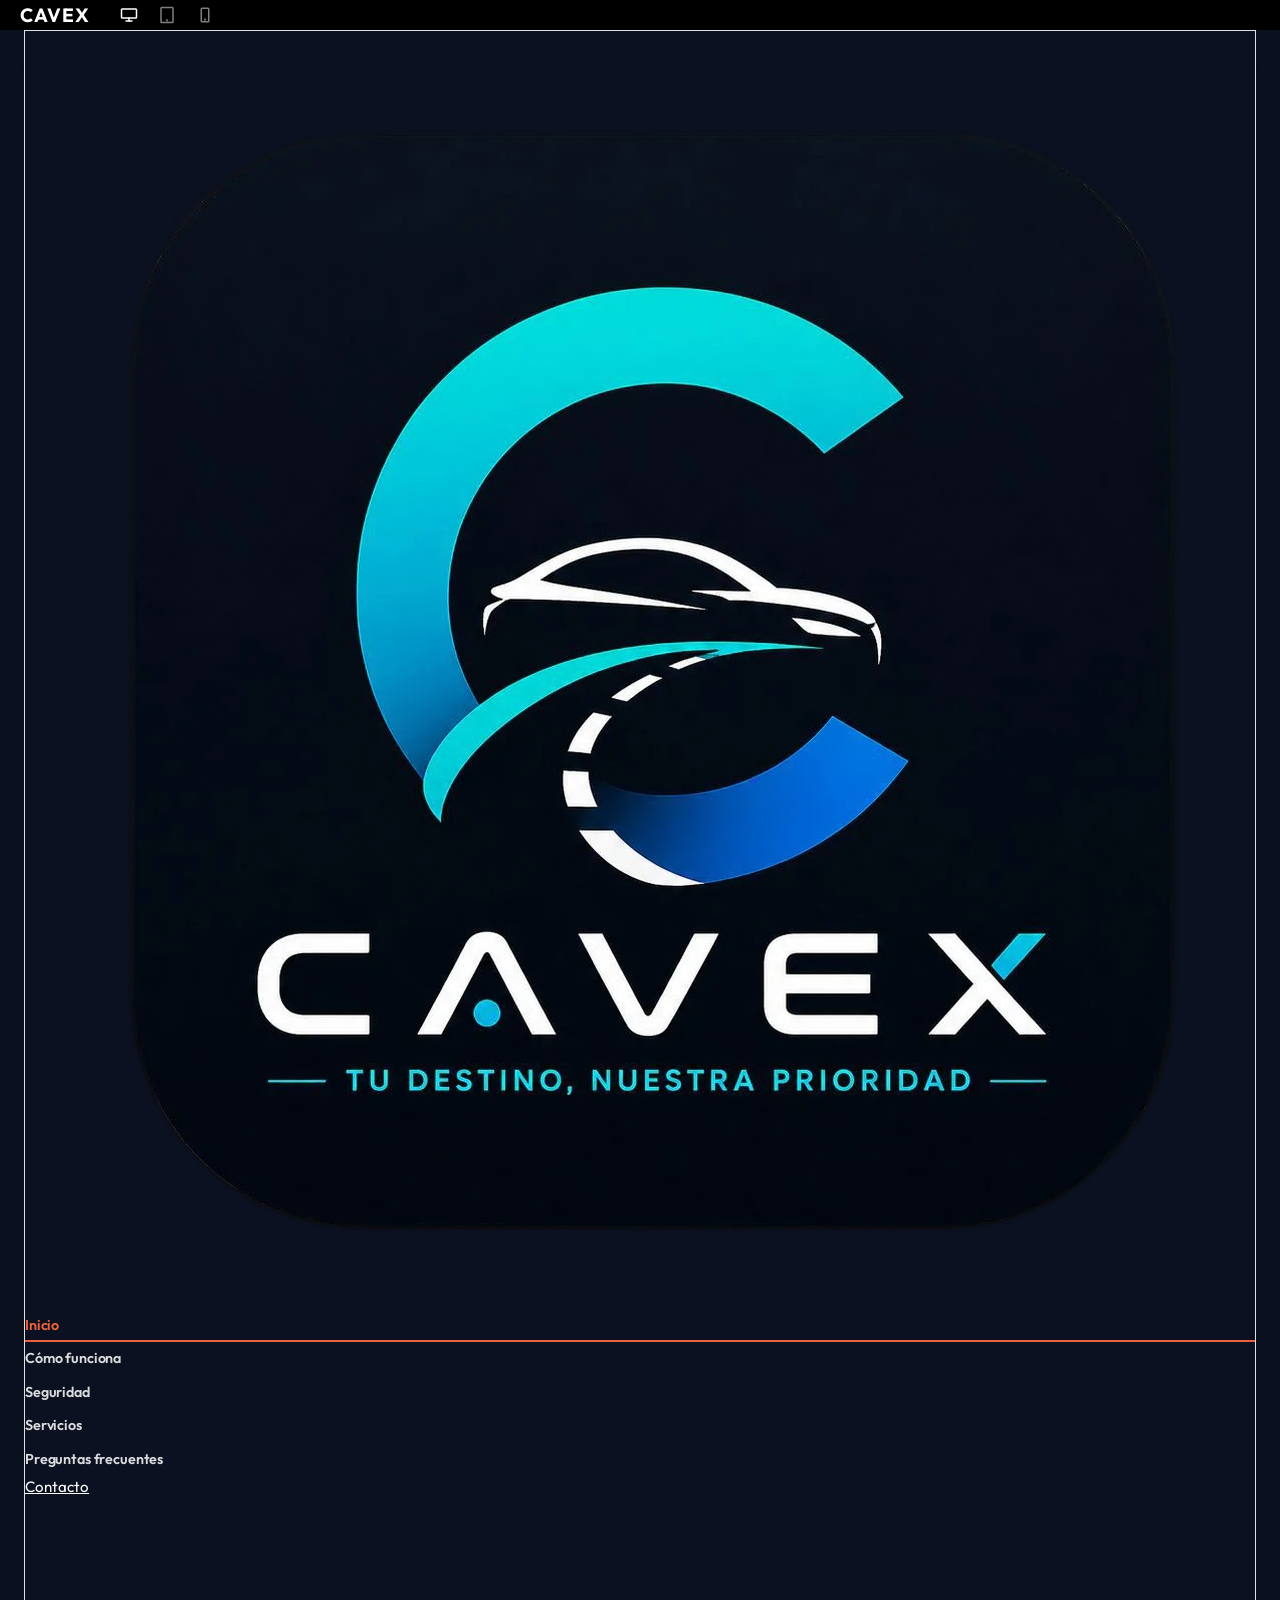
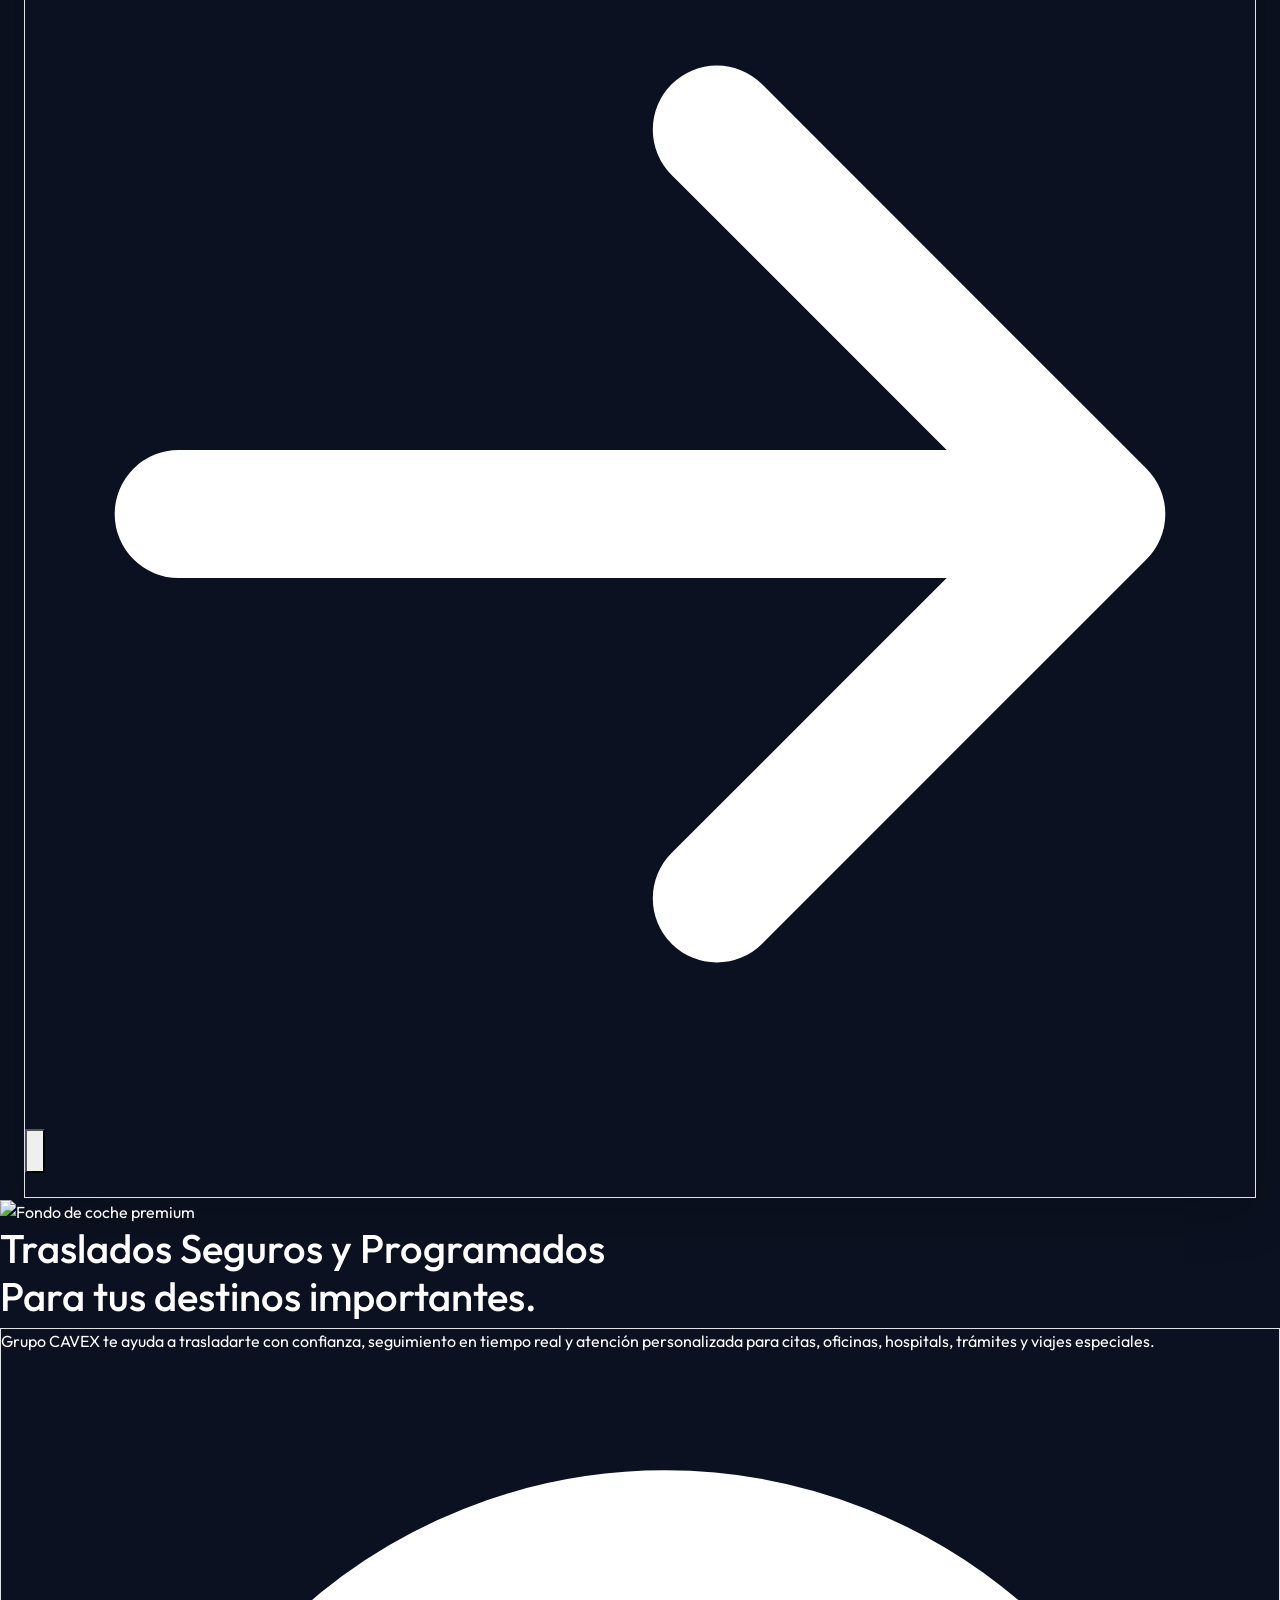
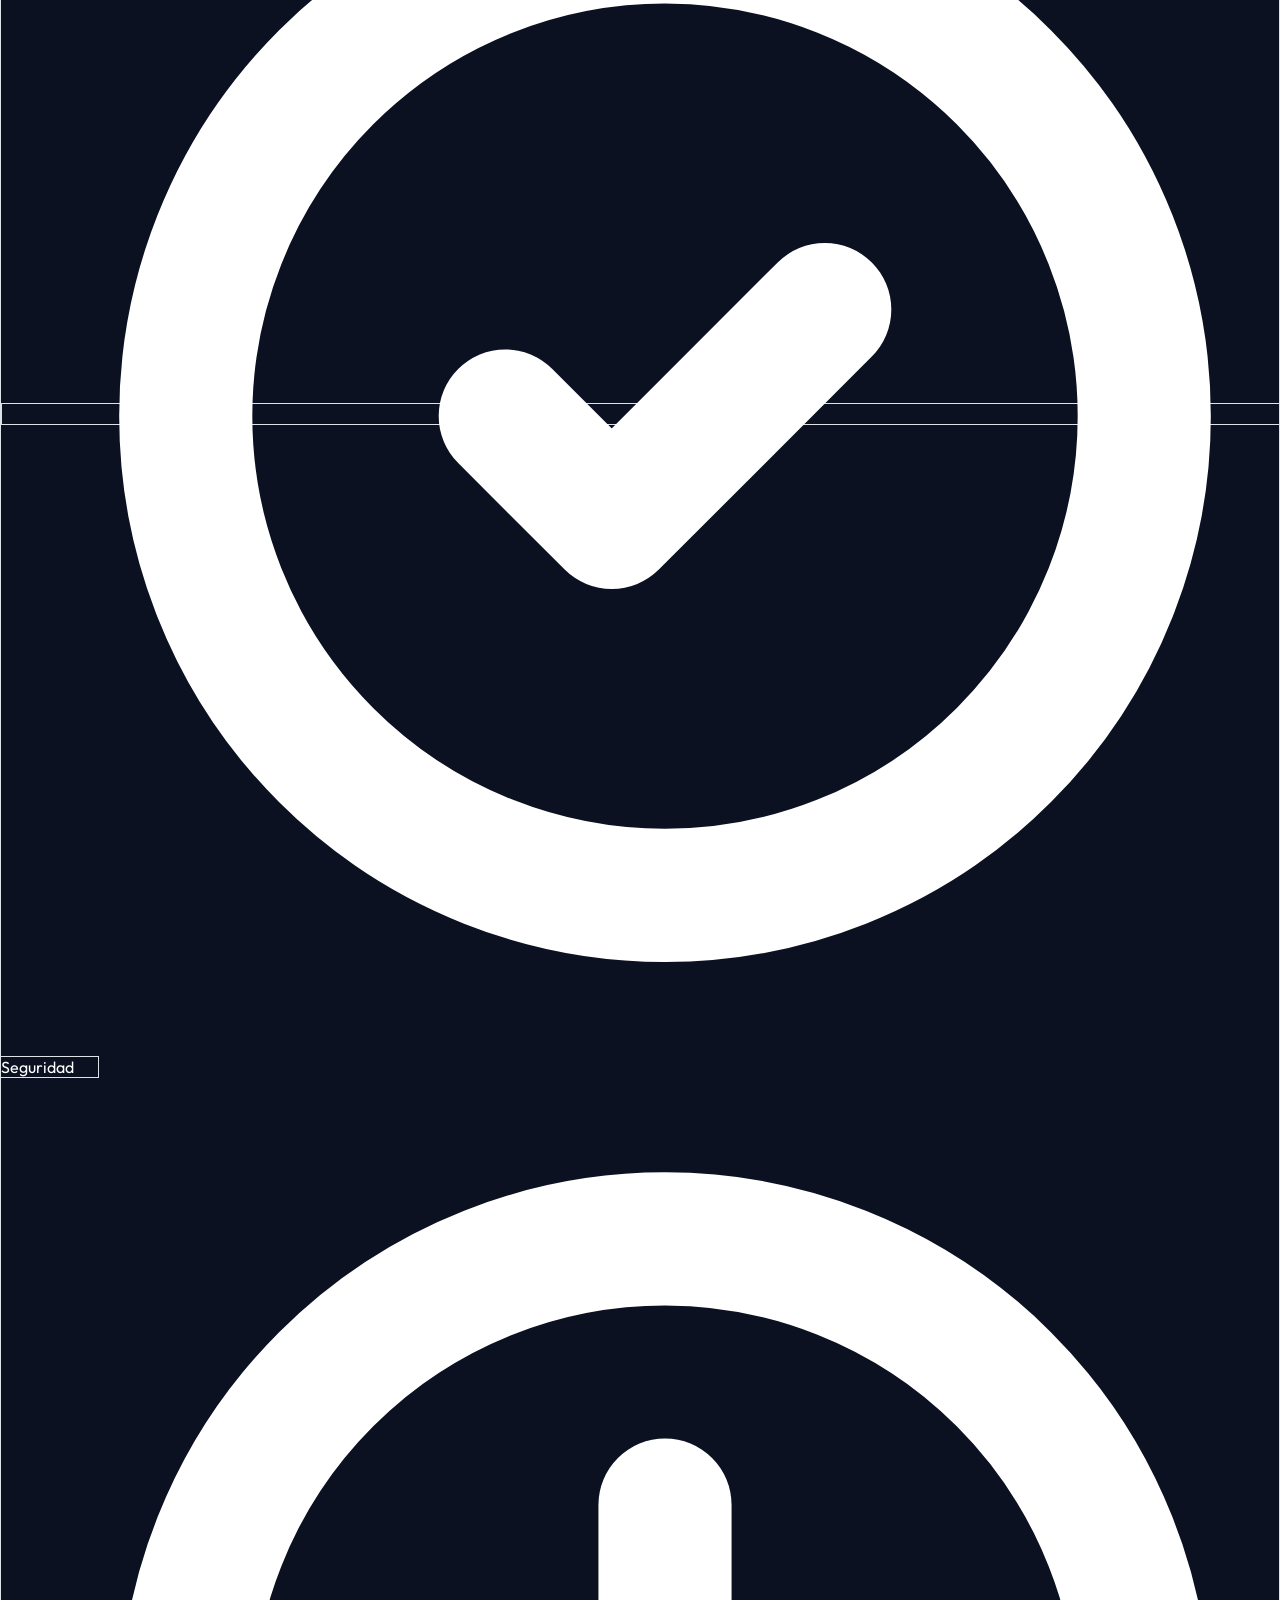
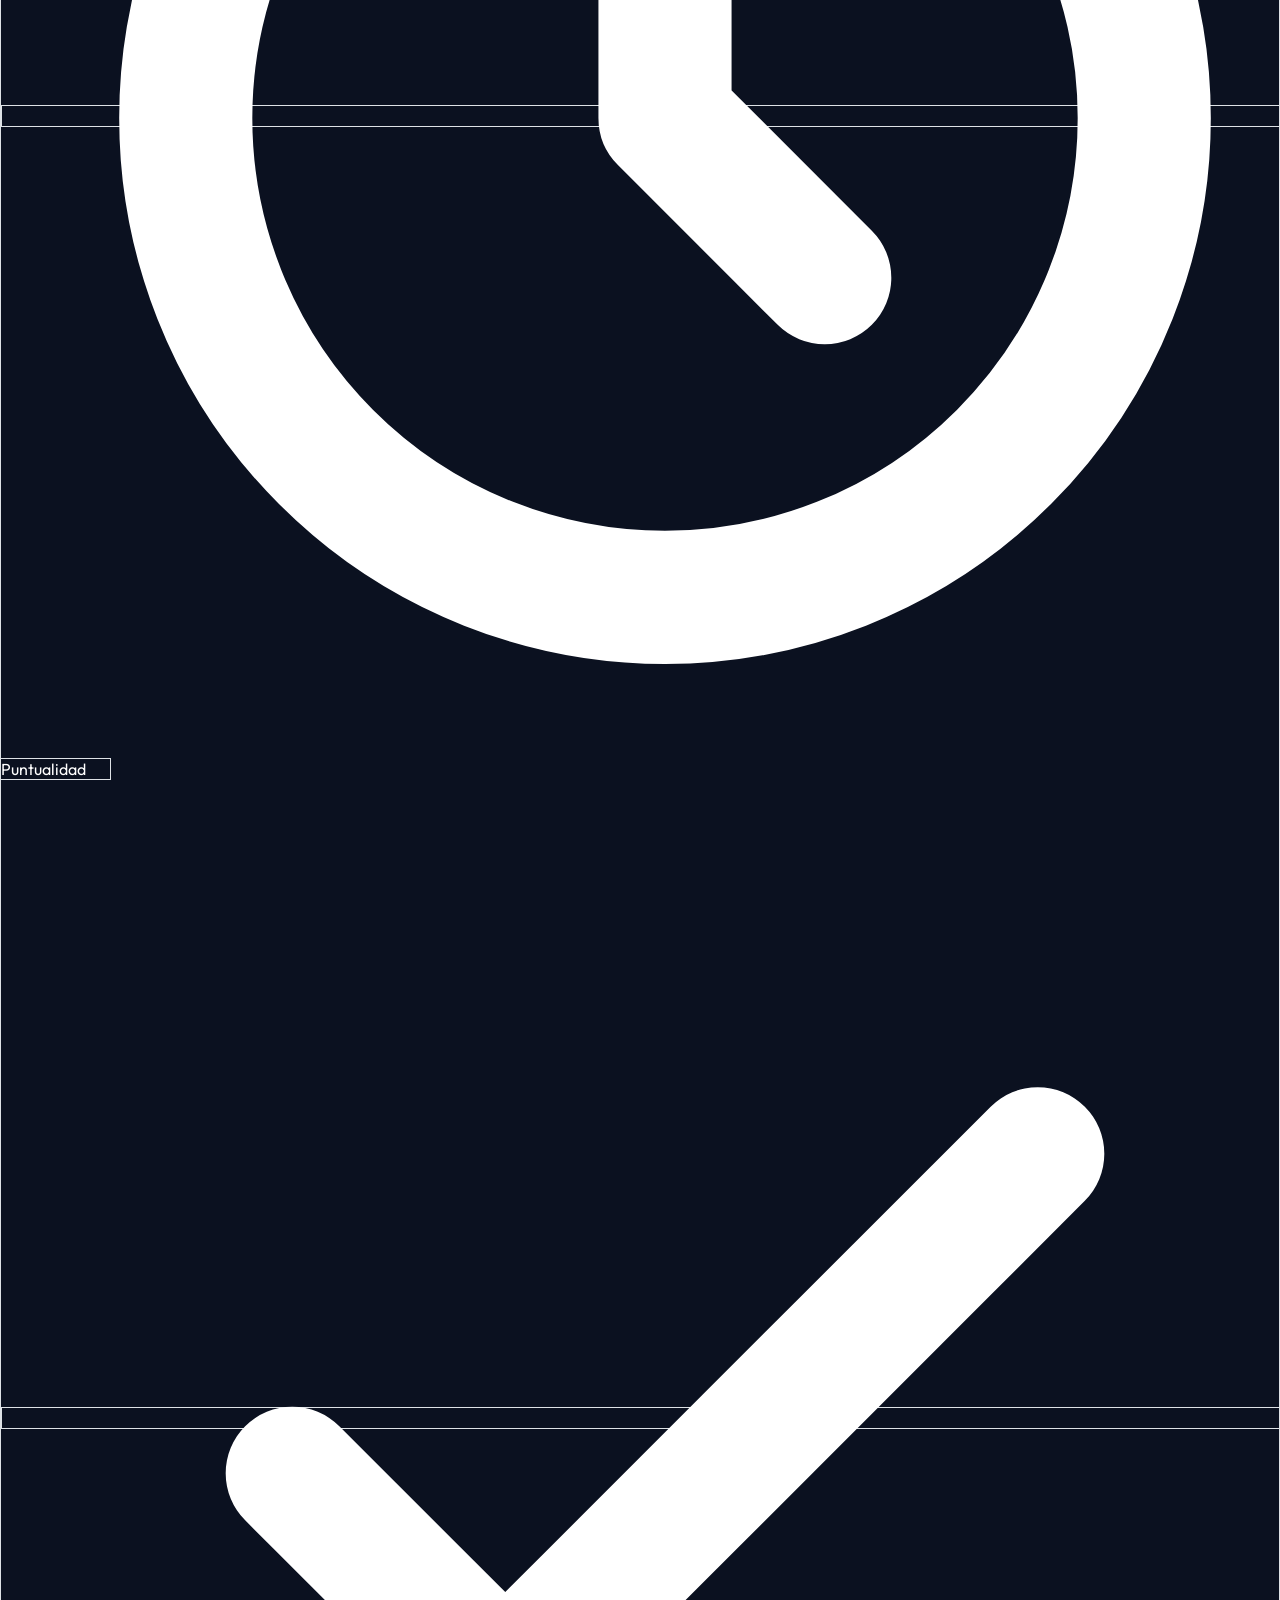
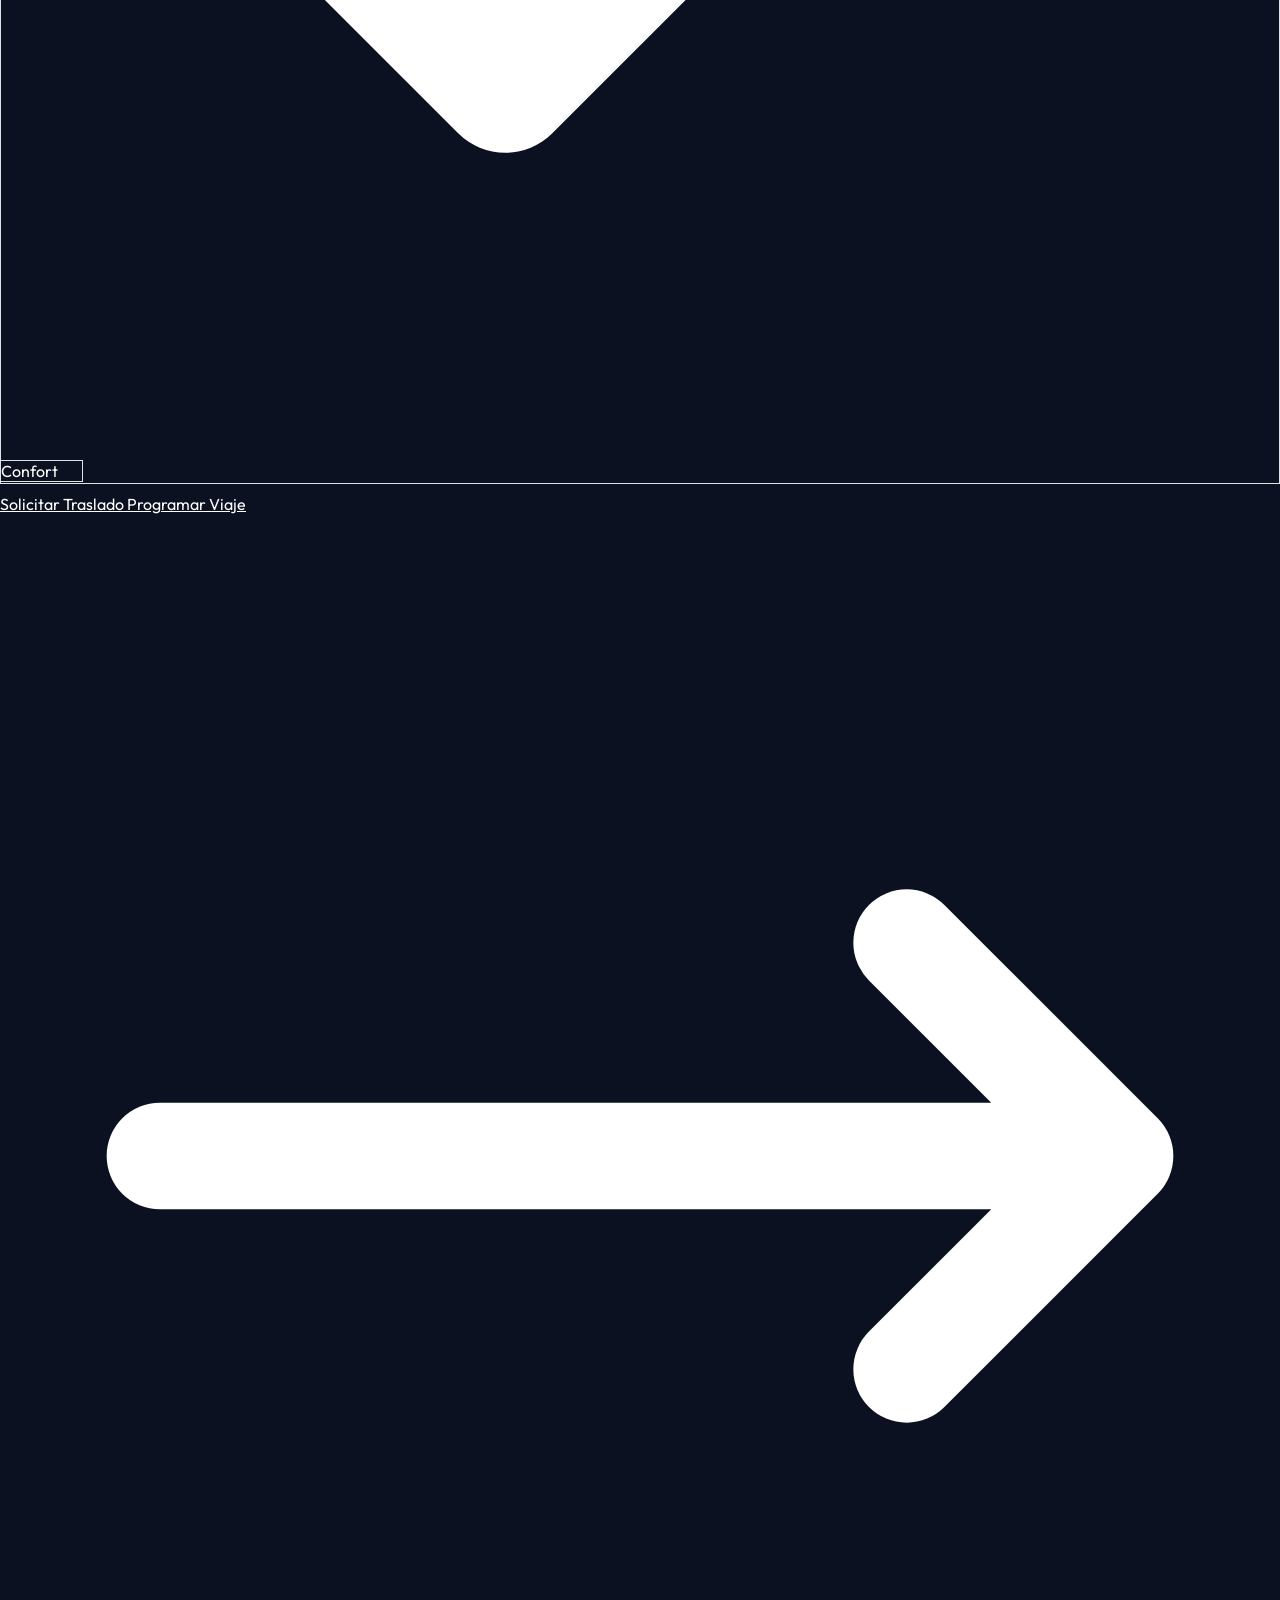
==== commit ff38c93f: "se agrega la vista de servicios" ====
--- a/propuestav2Cavex/index.html
+++ b/propuestav2Cavex/index.html
@@ -19,7 +19,7 @@
     <style>
         body { 
             font-family: 'Outfit', sans-serif; 
-            background-color: #fcfcfc; 
+            background-color: #0B1120; 
             margin: 0;
             padding: 0;
         }
@@ -29,7 +29,10 @@
         }
     </style>
 </head>
-<body class="bg-[#fcfcfc]">
+<body class="bg-[#0B1120] text-white overflow-x-hidden relative">
+
+    <!-- Textura global de puntos -->
+    <div class="fixed inset-0 pointer-events-none opacity-30 z-0" style="background-image: radial-gradient(rgba(255, 255, 255, 0.4) 1px, transparent 1px); background-size: 30px 30px; filter: blur(0.5px);"></div>
 
     <!-- Skeleton Loader Inicial -->
     <div id="skeleton-loader" class="skeleton-loader">
@@ -74,223 +77,113 @@
     <!-- Header / Navigation -->
     <header class="sticky top-6 z-[100] w-full">
         <div class="nav-wrapper mt-6 px-4">
-            <nav class="w-full max-w-[1600px] mx-auto bg-white border border-black/10 rounded-[50px] px-6 py-3 flex items-center justify-between shadow-md">
+            <nav class="w-full max-w-[1600px] mx-auto bg-white/10 border border-white/10 backdrop-blur-md rounded-[50px] px-6 py-4 flex items-center justify-between shadow-lg">
                 
-                <!-- 1. Identidad (Logo) -->
-                <div class="flex items-center gap-3 pl-4 pr-8 border-r border-black/5">
-                    <div class="w-10 h-10 bg-black rounded-full flex items-center justify-center">
-                        <span class="text-white font-bold text-sm">CX</span>
-                    </div>
-                    <span class="text-xl font-bold tracking-tighter">CAVEX</span>
-                </div>
-
-                <!-- 2. Menú -->
+                <!-- Identidad -->
+                <a href="index.html" class="flex items-center pl-4 pr-8 border-r border-white/10 no-underline">
+                    <img src="assets/images/logocavex.webp" alt="CAVEX Logo" class="h-12 w-auto object-contain transition-transform duration-300 hover:scale-105">
+                </a>
+
+                <!-- Menú -->
                 <div class="hidden xl:flex items-center gap-4 flex-grow justify-center px-6">
+                    <!-- Grupo 1 -->
                     <div class="flex gap-3">
-                        <a href="#" class="nav-link">Inicio</a>        
-                        <a href="#" class="nav-link">Cotizar traslado</a>
-                    </div>
-                    <div class="h-4 w-[1px] bg-black/10"></div>
+                        <a href="index.html" class="nav-link active-link">Inicio</a>
+                    </div>
+
+                    <div class="h-4 w-[1px] bg-white/20"></div>
+
+                    <!-- Grupo 2 -->
                     <div class="flex gap-3">
-                        <a href="#" class="nav-link">Seguridad</a>
-                        <a href="#" class="nav-link">Preguntas frecuentes</a>
-                    </div>
-                    <div class="h-4 w-[1px] bg-black/10"></div>
+                        <a href="como-funciona.html" class="nav-link">Cómo funciona</a>
+                        <a href="seguridad.html" class="nav-link">Seguridad</a>
+                    </div>
+
+                    <div class="h-4 w-[1px] bg-white/20"></div>
+
+                    <!-- Grupo 3 -->
                     <div class="flex gap-3">
-                        <a href="#" class="nav-link">Servicios</a>
-                        <a href="#" class="nav-link">Cómo funciona</a>
-                    </div>
-                </div>
-
-                <!-- 3. Botones -->
+                        <a href="servicios.html" class="nav-link">Servicios</a>
+                        <a href="preguntas-frecuentes.html" class="nav-link">Preguntas frecuentes</a>
+                    </div>
+                </div>                <!-- Botones -->
                 <div class="flex items-center gap-6 pl-6">
-                    <a href="#" class="nav-link hidden lg:block whitespace-nowrap">Contacto</a>
-                    <button class="btn-get-started relative flex items-center justify-center px-8 py-2.5 rounded-full overflow-hidden border-2 border-black bg-white font-bold uppercase tracking-widest text-sm transition-colors duration-300 min-w-[180px]">
-                        <div class="btn-bg absolute inset-0 bg-black transition-transform duration-500 ease-out z-0"></div>
+                    <a href="contacto.html" class="btn-get-started relative flex items-center justify-center px-8 py-2.5 rounded-full overflow-hidden border-2 border-[#ED623B] bg-transparent font-bold uppercase tracking-widest text-sm transition-colors duration-300 min-w-[180px] text-white">
+                        <div class="btn-bg absolute inset-0 bg-[#ED623B] transition-transform duration-500 ease-out z-0"></div>
                         <div class="btn-content relative z-10 flex items-center gap-3 transition-colors duration-300">
-                            <span class="whitespace-nowrap">Get Started</span>
-                            <svg class="w-5 h-5 transition-transform duration-300" fill="none" stroke="currentColor" viewBox="0 0 24 24" xmlns="http://www.w3.org/2000/svg">
+                            <span class="whitespace-nowrap">Contacto</span>
+                            <svg class="w-5 h-5 transition-transform duration-300" fill="none" stroke="currentColor" viewBox="0 0 24 24">
                                 <path stroke-linecap="round" stroke-linejoin="round" stroke-width="2.5" d="M13.5 4.5L21 12m0 0l-7.5 7.5M21 12H3"></path>
                             </svg>
                         </div>
-                    </button>
-                    <button class="xl:hidden p-2 text-black">
+                    </a>
+                    <button class="xl:hidden p-2 text-white" id="mobile-menu-button" type="button" aria-label="Abrir menú">
                         <svg xmlns="http://www.w3.org/2000/svg" fill="none" viewBox="0 0 24 24" stroke-width="1.5" stroke="currentColor" class="w-8 h-8">
-                            <path stroke-linecap="round" stroke-linejoin="round" d="M3.75 9h16.5m-16.5 6.75h16.5" />
+                            <path stroke-linecap="round" stroke-linejoin="round" d="M3.75 6.75h16.5M3.75 12h16.5m-16.5 5.25h16.5" />
                         </svg>
                     </button>
                 </div>
             </nav>
+
+            <!-- Menú móvil -->
+            <div id="mobile-menu" class="mobile-menu-panel">
+                <a href="index.html">Inicio</a>
+                <a href="como-funciona.html">Cómo funciona</a>
+                <a href="seguridad.html">Seguridad</a>
+                <a href="servicios.html">Servicios</a>
+                <a href="preguntas-frecuentes.html">Preguntas frecuentes</a>
+                <a href="contacto.html">Contacto</a>
+            </div>
         </div>
     </header>
 
     <main>
         <!-- SECCIÓN: BANNER / HERO -->
-        <section class="reveal relative w-[95%] max-w-[1100px] mx-auto min-h-[320px] lg:min-h-[360px] rounded-[24px] lg:rounded-[30px] overflow-hidden mt-8 mb-8 flex items-center shadow-[0_15px_40px_-12px_rgba(0,0,0,0.4)] group" style="--reveal-dist: 10px;">
+        <section class="reveal relative w-[95%] max-w-[1600px] mx-auto min-h-[550px] lg:min-h-[650px] rounded-[30px] lg:rounded-[40px] overflow-hidden mt-8 mb-12 flex items-center shadow-[0_20px_50px_-12px_rgba(0,0,0,0.6)] group" style="--reveal-dist: 10px;">
             <img src="https://images.unsplash.com/photo-1449965408869-eaa3f722e40d?q=80&w=2070&auto=format&fit=crop" 
                  alt="Fondo de coche premium" 
-                 class="absolute inset-0 w-full h-full object-cover grayscale object-right transition-transform duration-[10s] group-hover:scale-105">
-            <div class="absolute inset-0 bg-gradient-to-r from-black/95 via-black/85 to-black/5"></div>
-            <div class="relative z-10 w-full px-5 py-8 lg:px-10 lg:py-10 flex flex-col lg:flex-row items-center">
-                <div class="lg:w-[75%] space-y-4 lg:space-y-5">
-                    <h1 class="text-3xl lg:text-4xl xl:text-[2.6rem] font-black leading-[1.1] tracking-tighter text-white uppercase">
-                        Traslados <span class="text-transparent bg-clip-text bg-gradient-to-r from-gray-400 to-white">Seguros y Programados</span><br>
+                 class="absolute inset-0 w-full h-full object-cover object-right transition-transform duration-[10s] group-hover:scale-105">
+            <div class="absolute inset-0 bg-gradient-to-r from-black/95 via-black/85 to-transparent"></div>
+            <div class="relative z-10 w-full px-8 py-16 lg:px-20 lg:py-24 flex flex-col items-start justify-center">
+                <div class="max-w-[54rem] space-y-6 lg:space-y-8">
+                    <h1 class="text-4xl md:text-5xl lg:text-6xl xl:text-7xl font-black leading-[1.05] tracking-tighter text-white uppercase">
+                        Traslados <span class="text-transparent bg-clip-text bg-gradient-to-r from-[#ED623B] to-[#F2724D]">Seguros y Programados</span><br>
                         Para tus destinos importantes.
                     </h1>
-                    <div class="bg-black/30 backdrop-blur-md border border-white/10 p-4 rounded-2xl max-w-[32rem] shadow-xl transition-all duration-500 hover:bg-black/40">
-                        <p class="text-sm lg:text-[15px] text-gray-300 font-medium leading-relaxed">
-                            Grupo <span class="text-white font-bold">CAVEX</span> te ayuda a trasladarte con confianza, seguimiento en tiempo real y atención personalizada para citas, oficinas, hospitales, trámites y viajes especiales.
+                    <div class="bg-black/40 backdrop-blur-md border border-white/10 p-6 lg:p-8 rounded-[30px] max-w-[44rem] shadow-2xl transition-all duration-500 hover:bg-black/50">
+                        <p class="text-base lg:text-lg text-gray-300 font-medium leading-relaxed">
+                            Grupo <span class="text-white font-bold">CAVEX</span> te ayuda a trasladarte con confianza, seguimiento en tiempo real y atención personalizada para citas, oficinas, hospitals, trámites y viajes especiales.
                         </p>
-                        <div class="mt-2.5 flex flex-wrap gap-2">
-                            <span class="px-2.5 py-1 bg-white/5 border border-white/10 rounded-full text-[9px] lg:text-[10px] font-bold text-gray-200 uppercase tracking-widest flex items-center gap-1">
-                                <svg class="w-3 h-3 text-white" fill="none" stroke="currentColor" viewBox="0 0 24 24"><path stroke-linecap="round" stroke-linejoin="round" stroke-width="2.5" d="M9 12l2 2 4-4m6 2a9 9 0 11-18 0 9 9 0 0118 0z"></path></svg>
+                        <div class="mt-4 flex flex-wrap gap-3">
+                            <span class="px-4 py-1.5 bg-white/5 border border-white/10 rounded-full text-xs font-bold text-gray-200 uppercase tracking-widest flex items-center gap-2">
+                                <svg class="w-4 h-4 text-white" fill="none" stroke="currentColor" viewBox="0 0 24 24"><path stroke-linecap="round" stroke-linejoin="round" stroke-width="2.5" d="M9 12l2 2 4-4m6 2a9 9 0 11-18 0 9 9 0 0118 0z"></path></svg>
                                 Seguridad
                             </span>
-                            <span class="px-2.5 py-1 bg-white/5 border border-white/10 rounded-full text-[9px] lg:text-[10px] font-bold text-gray-200 uppercase tracking-widest flex items-center gap-1">
-                                <svg class="w-3 h-3 text-white" fill="none" stroke="currentColor" viewBox="0 0 24 24"><path stroke-linecap="round" stroke-linejoin="round" stroke-width="2.5" d="M12 8v4l3 3m6-3a9 9 0 11-18 0 9 9 0 0118 0z"></path></svg>
+                            <span class="px-4 py-1.5 bg-white/5 border border-white/10 rounded-full text-xs font-bold text-gray-200 uppercase tracking-widest flex items-center gap-2">
+                                <svg class="w-4 h-4 text-white" fill="none" stroke="currentColor" viewBox="0 0 24 24"><path stroke-linecap="round" stroke-linejoin="round" stroke-width="2.5" d="M12 8v4l3 3m6-3a9 9 0 11-18 0 9 9 0 0118 0z"></path></svg>
                                 Puntualidad
                             </span>
-                            <span class="px-2.5 py-1 bg-white/5 border border-white/10 rounded-full text-[9px] lg:text-[10px] font-bold text-gray-200 uppercase tracking-widest flex items-center gap-1">
-                                <svg class="w-3 h-3 text-white" fill="none" stroke="currentColor" viewBox="0 0 24 24"><path stroke-linecap="round" stroke-linejoin="round" stroke-width="2.5" d="M5 13l4 4L19 7"></path></svg>
+                            <span class="px-4 py-1.5 bg-white/5 border border-white/10 rounded-full text-xs font-bold text-gray-200 uppercase tracking-widest flex items-center gap-2">
+                                <svg class="w-4 h-4 text-white" fill="none" stroke="currentColor" viewBox="0 0 24 24"><path stroke-linecap="round" stroke-linejoin="round" stroke-width="2.5" d="M5 13l4 4L19 7"></path></svg>
                                 Confort
                             </span>
                         </div>
                     </div>
-                    <div class="flex flex-col sm:flex-row gap-3 pt-1">
-                        <button class="bg-white text-black px-6 py-2.5 rounded-full font-bold text-sm hover:shadow-[0_0_15px_rgba(255,255,255,0.4)] hover:-translate-y-0.5 transition-all duration-300">
+                    <div class="flex flex-col sm:flex-row gap-4 pt-2">
+                        <a href="contacto.html" class="bg-[#ED623B] text-white px-8 py-3.5 rounded-full font-bold text-base hover:shadow-[0_0_25px_rgba(237,98,59,0.5)] hover:-translate-y-0.5 transition-all duration-300 flex items-center justify-center no-underline">
                             Solicitar Traslado
-                        </button>
-                        <button class="group/btn flex items-center gap-2 bg-transparent text-white font-bold text-sm hover:opacity-80 transition-opacity">
+                        </a>
+                        <a href="contacto.html" class="group/btn flex items-center gap-3 bg-transparent text-white font-bold text-base hover:opacity-85 transition-opacity no-underline">
                             <span>Programar Viaje</span>
-                            <div class="w-8 h-8 rounded-full border-2 border-white flex items-center justify-center group-hover/btn:bg-white group-hover/btn:text-black transition-all">
-                                <svg class="w-3.5 h-3.5" fill="none" stroke="currentColor" viewBox="0 0 24 24"><path stroke-linecap="round" stroke-linejoin="round" stroke-width="2" d="M17 8l4 4m0 0l-4 4m4-4H3"></path></svg>
+                            <div class="w-10 h-10 rounded-full border-2 border-white flex items-center justify-center group-hover/btn:bg-white group-hover/btn:text-black transition-all">
+                                <svg class="w-4 h-4" fill="none" stroke="currentColor" viewBox="0 0 24 24"><path stroke-linecap="round" stroke-linejoin="round" stroke-width="2" d="M17 8l4 4m0 0l-4 4m4-4H3"></path></svg>
                             </div>
-                        </button>
-                    </div>
-                </div>
-            </div>
-        </section>
-
-        <!-- SECCIÓN: CÓMO FUNCIONA -->
-        <section class="w-[95%] max-w-[1300px] mx-auto py-20 px-6">
-            <div class="text-center mb-16 reveal">
-                <h2 class="text-xs font-bold uppercase tracking-[0.3em] text-gray-400 mb-4">Proceso Simple</h2>
-                <h3 class="text-4xl lg:text-5xl font-black tracking-tighter text-black uppercase">
-                    ¿Cómo funciona <span class="text-gray-400">CAVEX</span>?
-                </h3>
-            </div>
-
-            <div class="grid grid-cols-1 md:grid-cols-3 gap-12">
-                <!-- Paso 1 -->
-                <div class="reveal group relative p-10 bg-white border border-black/5 rounded-[40px] shadow-sm hover:shadow-2xl transition-all duration-500 hover:-translate-y-2" style="--reveal-delay: 100ms;">
-                    <div class="step-number absolute top-8 right-8 text-7xl font-black transition-all duration-700 ease-out">01</div>
-                    <div class="step-icon-box w-16 h-16 bg-black rounded-2xl flex items-center justify-center mb-8 shadow-lg transition-all duration-500 z-10 relative">
-                        <svg class="w-8 h-8 text-white" fill="none" stroke="currentColor" viewBox="0 0 24 24"><path stroke-linecap="round" stroke-linejoin="round" stroke-width="2" d="M9 7h6m0 10v-3m-3 3h.01M9 17h.01M9 14h.01M12 14h.01M15 11h.01M12 11h.01M9 11h.01M7 21h10a2 2 0 002-2V5a2 2 0 00-2-2H7a2 2 0 00-2 2v14a2 2 0 002 2z"></path></svg>
-                    </div>
-                    <h4 class="text-xl font-bold mb-4 uppercase tracking-tight">Cotiza al instante</h4>
-                    <p class="text-gray-500 leading-relaxed">Ingresa tus datos de origen y destino para obtener una tarifa transparente y sin sorpresas.</p>
-                </div>
-
-                <!-- Paso 2 -->
-                <div class="reveal group relative p-10 bg-white border border-black/5 rounded-[40px] shadow-sm hover:shadow-2xl transition-all duration-500 hover:-translate-y-2" style="--reveal-delay: 300ms;">
-                    <div class="step-number absolute top-8 right-8 text-7xl font-black transition-all duration-700 ease-out">02</div>
-                    <div class="step-icon-box w-16 h-16 bg-black rounded-2xl flex items-center justify-center mb-8 shadow-lg transition-all duration-500 z-10 relative">
-                        <svg class="w-8 h-8 text-white" fill="none" stroke="currentColor" viewBox="0 0 24 24"><path stroke-linecap="round" stroke-linejoin="round" stroke-width="2" d="M8 7V3m8 4V3m-9 8h10M5 21h14a2 2 0 002-2V7a2 2 0 00-2-2H5a2 2 0 00-2 2v12a2 2 0 002 2z"></path></svg>
-                    </div>
-                    <h4 class="text-xl font-bold mb-4 uppercase tracking-tight">Reserva tu viaje</h4>
-                    <p class="text-gray-500 leading-relaxed">Elige la fecha y hora que mejor te convenga. Nosotros nos encargamos del resto con puntualidad.</p>
-                </div>
-
-                <!-- Paso 3 -->
-                <div class="reveal group relative p-10 bg-white border border-black/5 rounded-[40px] shadow-sm hover:shadow-2xl transition-all duration-500 hover:-translate-y-2" style="--reveal-delay: 500ms;">
-                    <div class="step-number absolute top-8 right-8 text-7xl font-black transition-all duration-700 ease-out">03</div>
-                    <div class="step-icon-box w-16 h-16 bg-black rounded-2xl flex items-center justify-center mb-8 shadow-lg transition-all duration-500 z-10 relative">
-                        <svg class="w-8 h-8 text-white" fill="none" stroke="currentColor" viewBox="0 0 24 24"><path stroke-linecap="round" stroke-linejoin="round" stroke-width="2" d="M9 12l2 2 4-4m5.618-4.016A11.955 11.955 0 0112 2.944a11.955 11.955 0 01-8.618 3.04A12.02 12.02 0 003 9c0 5.591 3.824 10.29 9 11.622 5.176-1.332 9-6.03 9-11.622 0-1.042-.133-2.052-.382-3.016z"></path></svg>
-                    </div>
-                    <h4 class="text-xl font-bold mb-4 uppercase tracking-tight">Traslado Seguro</h4>
-                    <p class="text-gray-500 leading-relaxed">Disfruta de un viaje cómodo con seguimiento en tiempo real y atención personalizada 24/7.</p>
-                </div>
-            </div>
-        </section>
-
-        <!-- SECCIÓN: SEGURIDAD -->
-        <section class="reveal w-[95%] max-w-[1100px] mx-auto py-10 px-6">
-            <div class="bg-black rounded-[24px] lg:rounded-[30px] overflow-hidden flex flex-col lg:flex-row shadow-xl">
-                <div class="lg:w-1/2 relative h-[300px] lg:h-auto">
-                    <img src="https://images.unsplash.com/photo-1544620347-c4fd4a3d5957?q=80&w=2069&auto=format&fit=crop" 
-                         alt="Seguridad CAVEX" 
-                         class="absolute inset-0 w-full h-full object-cover grayscale brightness-75 transition-transform duration-700 hover:scale-105">
-                    <div class="absolute inset-0 bg-gradient-to-r from-black/60 to-transparent"></div>
-                </div>
-                <div class="lg:w-1/2 p-8 lg:p-12 flex flex-col justify-center">
-                    <h2 class="text-[10px] font-bold uppercase tracking-[0.3em] text-gray-500 mb-3">Confianza Total</h2>
-                    <h3 class="text-3xl lg:text-4xl font-black tracking-tighter text-white uppercase mb-6 leading-none">
-                        Tu Seguridad es nuestra <br><span class="text-gray-500">prioridad #1</span>
-                    </h3>
-                    <ul class="space-y-4">
-                        <li class="flex items-start gap-3">
-                            <div class="mt-1 w-5 h-5 rounded-full bg-white/10 flex items-center justify-center flex-shrink-0">
-                                <svg class="w-3 h-3 text-white" fill="none" stroke="currentColor" viewBox="0 0 24 24"><path stroke-linecap="round" stroke-linejoin="round" stroke-width="3" d="M5 13l4 4L19 7"></path></svg>
-                            </div>
-                            <div>
-                                <h4 class="text-white font-bold text-base">Choferes Certificados</h4>
-                                <p class="text-gray-400 text-xs leading-relaxed">Personal profesional con amplia experiencia y rigurosas pruebas de confianza.</p>
-                            </div>
-                        </li>
-                        <li class="flex items-start gap-3">
-                            <div class="mt-1 w-5 h-5 rounded-full bg-white/10 flex items-center justify-center flex-shrink-0">
-                                <svg class="w-3 h-3 text-white" fill="none" stroke="currentColor" viewBox="0 0 24 24"><path stroke-linecap="round" stroke-linejoin="round" stroke-width="3" d="M5 13l4 4L19 7"></path></svg>
-                            </div>
-                            <div>
-                                <h4 class="text-white font-bold text-base">Seguimiento GPS 24/7</h4>
-                                <p class="text-gray-400 text-xs leading-relaxed">Monitoreamos cada viaje en tiempo real desde nuestra central operativa.</p>
-                            </div>
-                        </li>
-                        <li class="flex items-start gap-3">
-                            <div class="mt-1 w-5 h-5 rounded-full bg-white/10 flex items-center justify-center flex-shrink-0">
-                                <svg class="w-3 h-3 text-white" fill="none" stroke="currentColor" viewBox="0 0 24 24"><path stroke-linecap="round" stroke-linejoin="round" stroke-width="3" d="M5 13l4 4L19 7"></path></svg>
-                            </div>
-                            <div>
-                                <h4 class="text-white font-bold text-base">Unidades Premium</h4>
-                                <p class="text-gray-400 text-xs leading-relaxed">Vehículos inspeccionados y sanitizados antes de cada servicio.</p>
-                            </div>
-                        </li>
-                    </ul>
-                </div>
-            </div>
-        </section>
-
-        <!-- SECCIÓN: CONTACTO -->
-        <section class="reveal w-[95%] max-w-[1300px] mx-auto py-20 px-6 mb-20 text-center">
-            <div class="bg-[#f3f3f3] rounded-[50px] py-20 px-10 relative overflow-hidden">
-                <div class="absolute top-0 right-0 w-64 h-64 bg-black/5 rounded-full -mr-32 -mt-32"></div>
-                <div class="absolute bottom-0 left-0 w-48 h-48 bg-black/5 rounded-full -ml-24 -mb-24"></div>
-                <div class="relative z-10">
-                    <h2 class="text-xs font-bold uppercase tracking-[0.5em] text-gray-500 mb-6">Tu viaje comienza aquí</h2>
-                    <h3 class="text-4xl lg:text-6xl font-black tracking-tighter text-black uppercase mb-10">
-                        ¿Listo para tu próximo <br><span class="text-gray-400">traslado seguro?</span>
-                    </h3>
-                    <div class="flex flex-col sm:flex-row justify-center gap-6">
-                        <a href="#" class="bg-black text-white px-10 py-5 rounded-full font-bold text-lg hover:shadow-2xl transition-all duration-300 hover:-translate-y-1">
-                            Contactar por WhatsApp
                         </a>
-                        <a href="#" class="bg-transparent text-black border-2 border-black px-10 py-5 rounded-full font-bold text-lg hover:bg-black hover:text-white transition-all duration-300">
-                            Llamar ahora
-                        </a>
-                    </div>
-                    <p class="mt-12 text-sm font-bold text-gray-400 uppercase tracking-widest">
-                        Atención 24 Horas · Los 365 días del año
-                    </p>
+                    </div>
                 </div>
             </div>
         </section>
     </main>
-
-    <footer class="w-full py-10 px-6 border-t border-black/5 text-center">
-        <p class="text-xs font-bold text-gray-400 uppercase tracking-widest">
-            &copy; 2026 GRUPO CAVEX
-        </p>
-    </footer>
 
     <!-- Scripts Locales -->
     <script src="lib/jquery/dist/jquery.min.js"></script>
--- a/propuestav2Cavex/css/site.css
+++ b/propuestav2Cavex/css/site.css
@@ -1,190 +1,264 @@
-html {
-  font-size: 14px;
-}
-
-@media (min-width: 768px) {
-  html {
-    font-size: 16px;
-  }
-}
-
-.btn:focus, .btn:active:focus, .btn-link.nav-link:focus, .form-control:focus, .form-check-input:focus {
-  box-shadow: 0 0 0 0.1rem white, 0 0 0 0.25rem #258cfb;
-}
-
-html {
-  position: relative;
-  min-height: 100%;
-}
-
-body {
-  margin-bottom: 60px;
-}
-
-/* Barra Global */
-.barra-global {
-  width: 100%;
-  height: 30px;
-  background-color: #000000;
-  display: flex;
-  align-items: center;
-  justify-content: flex-start; /* Alinear a la izquierda */
-  gap: 20px; /* Espaciado entre íconos */
-  padding: 0 20px;
-  color: white;
-}
-
-.barra-brand {
-  font-weight: bold;
-  font-size: 1.2rem;
-  letter-spacing: 1px;
-  margin-right: 10px; /* Separación extra entre el texto y el primer icono */
-}
-
-/* Estilos para los íconos SVG de dispositivos */
-.device-icon {
-  width: 18px;
-  height: 18px;
-  fill: none;
-  stroke: #808080;
-  stroke-width: 2;
-  stroke-linecap: round;
-  stroke-linejoin: round;
-  cursor: pointer;
-  transition: stroke 0.3s ease;
-}
-
-.device-icon:hover, .device-icon.active {
-  stroke: #FFFFFF;
-}
-
-.form-floating > .form-control-plaintext::placeholder, .form-floating > .form-control::placeholder {
-  color: var(--bs-secondary-color);
-  text-align: end;
-}
-
-.form-floating > .form-control-plaintext:focus::placeholder, .form-floating > .form-control:focus::placeholder {
-  text-align: start;
-}
-
-/* Variables del sistema */
-:root {
-  --color-white: #ffffff;
-  --radius-card: 40px;
-}
-
-/* Skeleton loader */
-.skeleton-loader {
-  position: fixed;
-  inset: 0;
-  z-index: 9999;
-  display: flex;
-  align-items: stretch;
-  justify-content: center;
-  overflow-y: auto;
-  background: linear-gradient(180deg, var(--color-white), #f8fafc);
-  transition: opacity 500ms ease, visibility 500ms ease;
-}
-
-.skeleton-loader.is-hidden {
-  opacity: 0;
-  visibility: hidden;
-}
-
-.skeleton-shell {
-  width: min(1200px, calc(100% - 64px));
-  padding: 4rem 0;
-}
-
-.skeleton-header,
-.skeleton-hero,
-.skeleton-cards {
-  display: grid;
-  gap: 2rem;
-  margin-bottom: 4rem;
-}
-
-.skeleton-line,
-.skeleton-card-large,
-.skeleton-cards span {
-  position: relative;
-  overflow: hidden;
-  border-radius: var(--radius-card);
-  background: #edf2f7;
-}
-
-.skeleton-line { height: 40px; width: 60%; }
-.skeleton-card-large { height: 450px; width: 100%; }
-.skeleton-cards { grid-template-columns: repeat(3, 1fr); }
-.skeleton-cards span { height: 300px; }
-
-.skeleton-line::after,
-.skeleton-card-large::after,
-.skeleton-cards span::after {
-  content: "";
-  position: absolute;
-  inset: 0;
-  transform: translateX(-100%);
-  background: linear-gradient(90deg, transparent, rgba(255, 255, 255, 0.6), transparent);
-  animation: shimmer 1.5s infinite;
-}
-
-@keyframes shimmer {
-  100% {
-    transform: translateX(100%);
-  }
-}
-
-/* Animación de Desplazamiento (Reveal) */
-.reveal {
-  opacity: 0;
-  transform: translateY(var(--reveal-dist, 20px));
-  transition:
-    opacity 800ms cubic-bezier(0.22, 1, 0.36, 1),
-    transform 800ms cubic-bezier(0.22, 1, 0.36, 1);
-  transition-delay: var(--reveal-delay, 0ms);
-}
-
-.reveal.reveal-visible {
-  opacity: 1;
-  transform: translateY(0);
-}
-
-/* Animaciones específicas para "Cómo Funciona" */
-.step-number {
-  color: rgba(139, 92, 246, 0.15); /* Púrpura traslúcido inicial */
-  user-select: none;
-}
-
-.group:hover .step-number {
-  color: rgba(139, 92, 246, 0.8); /* Púrpura "lúcido" al hover */
-  transform: scale(1.25) translate(-15px, -10px);
-}
-
-.step-icon-box {
-  background-color: #000;
-}
-
-.group:hover .step-icon-box {
-  background-color: #7c3aed; /* Púrpura sólido para el icono */
-  transform: scale(1.1) translateY(-5px);
-  box-shadow: 0 15px 30px -5px rgba(124, 58, 237, 0.4);
-}
-
-/* Efecto de conexión visual */
-.group::after {
-  content: "";
-  position: absolute;
-  top: 10%;
-  right: 10%;
-  width: 100px;
-  height: 100px;
-  background: radial-gradient(circle, rgba(139, 92, 246, 0.15) 0%, transparent 70%);
-  opacity: 0;
-  transition: opacity 0.5s ease;
-  z-index: 0;
-}
-
-.group:hover::after {
-  opacity: 1;
-}+html {
+  font-size: 14px;
+}
+
+@media (min-width: 768px) {
+  html {
+    font-size: 16px;
+  }
+}
+
+.btn:focus, .btn:active:focus, .btn-link.nav-link:focus, .form-control:focus, .form-check-input:focus {
+  box-shadow: 0 0 0 0.1rem white, 0 0 0 0.25rem #258cfb;
+}
+
+html {
+  position: relative;
+  min-height: 100%;
+}
+
+body {
+    font-family: 'Outfit', sans-serif;
+    background-color: #0B1120;
+    margin: 0;
+    padding: 0;
+    margin-bottom: 60px;
+}
+
+main {
+    min-height: 100vh;
+}
+
+/* Barra Global */
+.barra-global {
+  width: 100%;
+  height: 30px;
+  background-color: #000000;
+  display: flex;
+  align-items: center;
+  justify-content: flex-start;
+  gap: 20px;
+  padding: 0 20px;
+  color: white;
+}
+
+.barra-brand {
+  font-weight: bold;
+  font-size: 1.2rem;
+  letter-spacing: 1px;
+  margin-right: 10px;
+}
+
+.device-icon {
+  width: 18px;
+  height: 18px;
+  fill: none;
+  stroke: #808080;
+  stroke-width: 2;
+  stroke-linecap: round;
+  stroke-linejoin: round;
+  cursor: pointer;
+  transition: stroke 0.3s ease;
+}
+
+.device-icon:hover, .device-icon.active {
+  stroke: #FFFFFF;
+}
+
+.form-floating > .form-control-plaintext::placeholder, .form-floating > .form-control::placeholder {
+  color: var(--bs-secondary-color);
+  text-align: end;
+}
+
+.form-floating > .form-control-plaintext:focus::placeholder, .form-floating > .form-control:focus::placeholder {
+  text-align: start;
+}
+
+:root {
+  --color-white: #ffffff;
+  --radius-card: 40px;
+  --color-cavex-orange: #ED623B;
+  --color-cavex-orange-hover: #d84b24;
+  --color-cavex-blue: #1B365D;
+  --color-cavex-blue-hover: #254B80;
+  --color-cavex-dark-bg: #13253F;
+}
+
+/* Skeleton loader */
+.skeleton-loader {
+  position: fixed;
+  inset: 0;
+  z-index: 9999;
+  display: flex;
+  align-items: stretch;
+  justify-content: center;
+  overflow-y: auto;
+  background: linear-gradient(180deg, var(--color-white), #f8fafc);
+  transition: opacity 500ms ease, visibility 500ms ease;
+}
+
+.skeleton-loader.is-hidden {
+  opacity: 0;
+  visibility: hidden;
+}
+
+.skeleton-shell {
+  width: min(1200px, calc(100% - 64px));
+  padding: 4rem 0;
+}
+
+.skeleton-header,
+.skeleton-hero,
+.skeleton-cards {
+  display: grid;
+  gap: 2rem;
+  margin-bottom: 4rem;
+}
+
+.skeleton-line,
+.skeleton-card-large,
+.skeleton-cards span {
+  position: relative;
+  overflow: hidden;
+  border-radius: var(--radius-card);
+  background: #edf2f7;
+}
+
+.skeleton-line { height: 40px; width: 60%; }
+.skeleton-card-large { height: 450px; width: 100%; }
+.skeleton-cards { grid-template-columns: repeat(3, 1fr); }
+.skeleton-cards span { height: 300px; }
+
+.skeleton-line::after,
+.skeleton-card-large::after,
+.skeleton-cards span::after {
+  content: "";
+  position: absolute;
+  inset: 0;
+  transform: translateX(-100%);
+  background: linear-gradient(90deg, transparent, rgba(255, 255, 255, 0.6), transparent);
+  animation: shimmer 1.5s infinite;
+}
+
+@keyframes shimmer {
+  100% { transform: translateX(100%); }
+}
+
+/* Animación de Desplazamiento (Reveal) */
+.reveal {
+  opacity: 0;
+  transform: translateY(var(--reveal-dist, 20px));
+  transition:
+    opacity 800ms cubic-bezier(0.22, 1, 0.36, 1),
+    transform 800ms cubic-bezier(0.22, 1, 0.36, 1);
+  transition-delay: var(--reveal-delay, 0ms);
+}
+
+.reveal.reveal-visible {
+  opacity: 1;
+  transform: translateY(0);
+}
+
+/* Estilos para "Cómo Funciona" */
+.step-number {
+  color: var(--color-cavex-orange);
+  opacity: 0.15;
+  user-select: none;
+}
+
+.group:hover .step-number {
+  color: var(--color-cavex-orange);
+  opacity: 0.8;
+  transform: scale(1.25) translate(-15px, -10px);
+}
+
+.step-icon-box {
+  transition: background-color 0.5s ease, transform 0.5s ease, box-shadow 0.5s ease;
+}
+
+.group:hover .step-icon-box {
+  background-color: var(--color-cavex-orange) !important;
+  transform: scale(1.1) translateY(-5px);
+  box-shadow: 0 15px 30px -5px rgba(237, 98, 59, 0.4);
+}
+
+.group:hover .step-icon-box svg {
+  color: #ffffff !important;
+}
+
+.group::after {
+  content: "";
+  position: absolute;
+  top: 10%;
+  right: 10%;
+  width: 100px;
+  height: 100px;
+  background: radial-gradient(circle, var(--color-cavex-orange) 0%, transparent 70%);
+  opacity: 0;
+  transition: opacity 0.5s ease;
+  z-index: 0;
+}
+
+.group:hover::after {
+  opacity: 0.15;
+}
+
+/* ============================= */
+/* BOTONES PERSONALIZADOS CAVEX */
+/* ============================= */
+
+.btn-cavex-orange {
+  background-color: var(--color-cavex-orange) !important;
+  color: #ffffff !important;
+  border: none !important;
+  transition: background-color 0.3s ease, transform 0.2s ease, box-shadow 0.3s ease !important;
+}
+
+.btn-cavex-orange:hover {
+  background-color: var(--color-cavex-orange-hover) !important;
+  transform: translateY(-1px);
+  box-shadow: 0 4px 12px rgba(237, 98, 59, 0.3) !important;
+}
+
+.btn-cavex-orange:active {
+  transform: translateY(0);
+}
+
+/* CLASES DE UTILIDAD GLOBAL (CAVEX THEME) */
+.text-cavex-orange {
+  color: var(--color-cavex-orange) !important;
+}
+.bg-cavex-orange {
+  background-color: var(--color-cavex-orange) !important;
+}
+.bg-cavex-orange-hover:hover {
+  background-color: var(--color-cavex-orange-hover) !important;
+}
+.text-cavex-blue {
+  color: var(--color-cavex-blue) !important;
+}
+.bg-cavex-blue {
+  background-color: var(--color-cavex-blue) !important;
+}
+.bg-cavex-blue-hover:hover {
+  background-color: var(--color-cavex-blue-hover) !important;
+}
+.bg-cavex-dark-bg {
+  background-color: var(--color-cavex-dark-bg) !important;
+}
+
+:root {
+    --cavex-orange: #ED623B;
+  }
+  .reveal {
+    opacity: 0;
+    transform: translateY(40px);
+    transition: opacity 0.8s cubic-bezier(0.4, 0, 0.2, 1), transform 0.8s cubic-bezier(0.4, 0, 0.2, 1);
+  }
+  .reveal.reveal-visible {
+    opacity: 1;
+    transform: translateY(0);
+  }
+  
+  /* Transiciones suaves generales */
+  .trans-all { transition: all 0.4s ease; }
--- a/propuestav2Cavex/css/navbar.css
+++ b/propuestav2Cavex/css/navbar.css
@@ -1,30 +1,99 @@
-/* Estilos del texto tomados de la primera navbar (letras negras resaltadas) */
+/* Estilos del texto tomados de la primera navbar (letras blancas de alto contraste) */
+header nav .nav-link,
 .nav-link { 
-    font-size: 0.95rem; 
-    letter-spacing: -0.01em; 
-    color: #000000; 
-    font-weight: 600; 
-    transition: color 0.3s; 
-    white-space: nowrap; /* Evita que los textos se partan en dos líneas */
+    font-size: 0.95rem !important; 
+    letter-spacing: -0.01em !important; 
+    color: rgba(255, 255, 255, 0.85) !important; 
+    font-weight: 600 !important; 
+    transition: all 0.3s ease !important; 
+    white-space: nowrap !important; /* Evita que los textos se partan en dos líneas */
+    position: relative !important;
+    padding: 6px 0 !important;
+    text-decoration: none !important;
 }
+
+header nav .nav-link::after,
+.nav-link::after {
+    content: '';
+    position: absolute;
+    bottom: 0;
+    left: 0;
+    width: 0;
+    height: 2px;
+    background-color: #ED623B;
+    transition: width 0.3s ease;
+}
+
+header nav .nav-link:hover,
 .nav-link:hover { 
-    color: #6b7280; /* Gris al pasar el cursor */
+    color: #ffffff !important; /* Blanco en hover */
+}
+
+header nav .nav-link:hover::after,
+.nav-link:hover::after {
+    width: 100%;
+}
+
+header nav .nav-link.active-link,
+.nav-link.active-link {
+    color: #ED623B !important; /* Naranja en link activo */
+}
+
+header nav .nav-link.active-link::after,
+.nav-link.active-link::after {
+    width: 100%;
+    background-color: #ED623B;
 }
 
 /* Animación y colores del Botón GET STARTED */
 .btn-get-started {
-    color: #000000; /* Texto negro por defecto */
+    color: #ffffff !important; /* Texto blanco */
+    background-color: #ED623B !important; /* Siempre naranja */
+    border-color: #ED623B !important;
+    transition: all 0.3s ease !important;
 }
 .btn-get-started:hover {
-    color: #ffffff; /* Texto blanco en hover */
-    border-color: #000000; /* Asegurar que el borde siga negro */
-}
-.btn-get-started .btn-bg {
-    transform: translateX(-101%);
-}
-.btn-get-started:hover .btn-bg {
-    transform: translateX(0);
+    background-color: #db532c !important; /* Naranja más oscuro en hover */
+    box-shadow: 0 0 20px rgba(237, 98, 59, 0.5) !important;
+    transform: translateY(-2px) !important;
 }
 .btn-get-started:hover svg {
     transform: translateX(6px); /* Mueve la flecha a la derecha */
 }
+
+/* ============================= */
+/* MOBILE MENU */
+/* ============================= */
+
+.mobile-menu-panel {
+    display: none;
+    width: min(92%, 1200px);
+    margin: 12px auto 0;
+    padding: 14px;
+    border: 1px solid rgba(255, 255, 255, 0.1);
+    border-radius: 24px;
+    background: rgba(11, 17, 32, 0.95);
+    backdrop-filter: blur(10px);
+    box-shadow: 0 18px 45px rgba(0, 0, 0, 0.4);
+}
+
+.mobile-menu-panel.is-open {
+    display: grid;
+    gap: 4px;
+}
+
+.mobile-menu-panel a {
+    padding: 14px 18px;
+    border-radius: 16px;
+    color: rgba(255, 255, 255, 0.9);
+    font-weight: 800;
+    text-decoration: none;
+    transition: background 220ms ease, transform 220ms ease, color 220ms ease;
+}
+
+.mobile-menu-panel a:hover {
+    background: rgba(255, 255, 255, 0.08);
+    color: #ED623B;
+    transform: translateX(4px);
+}
+
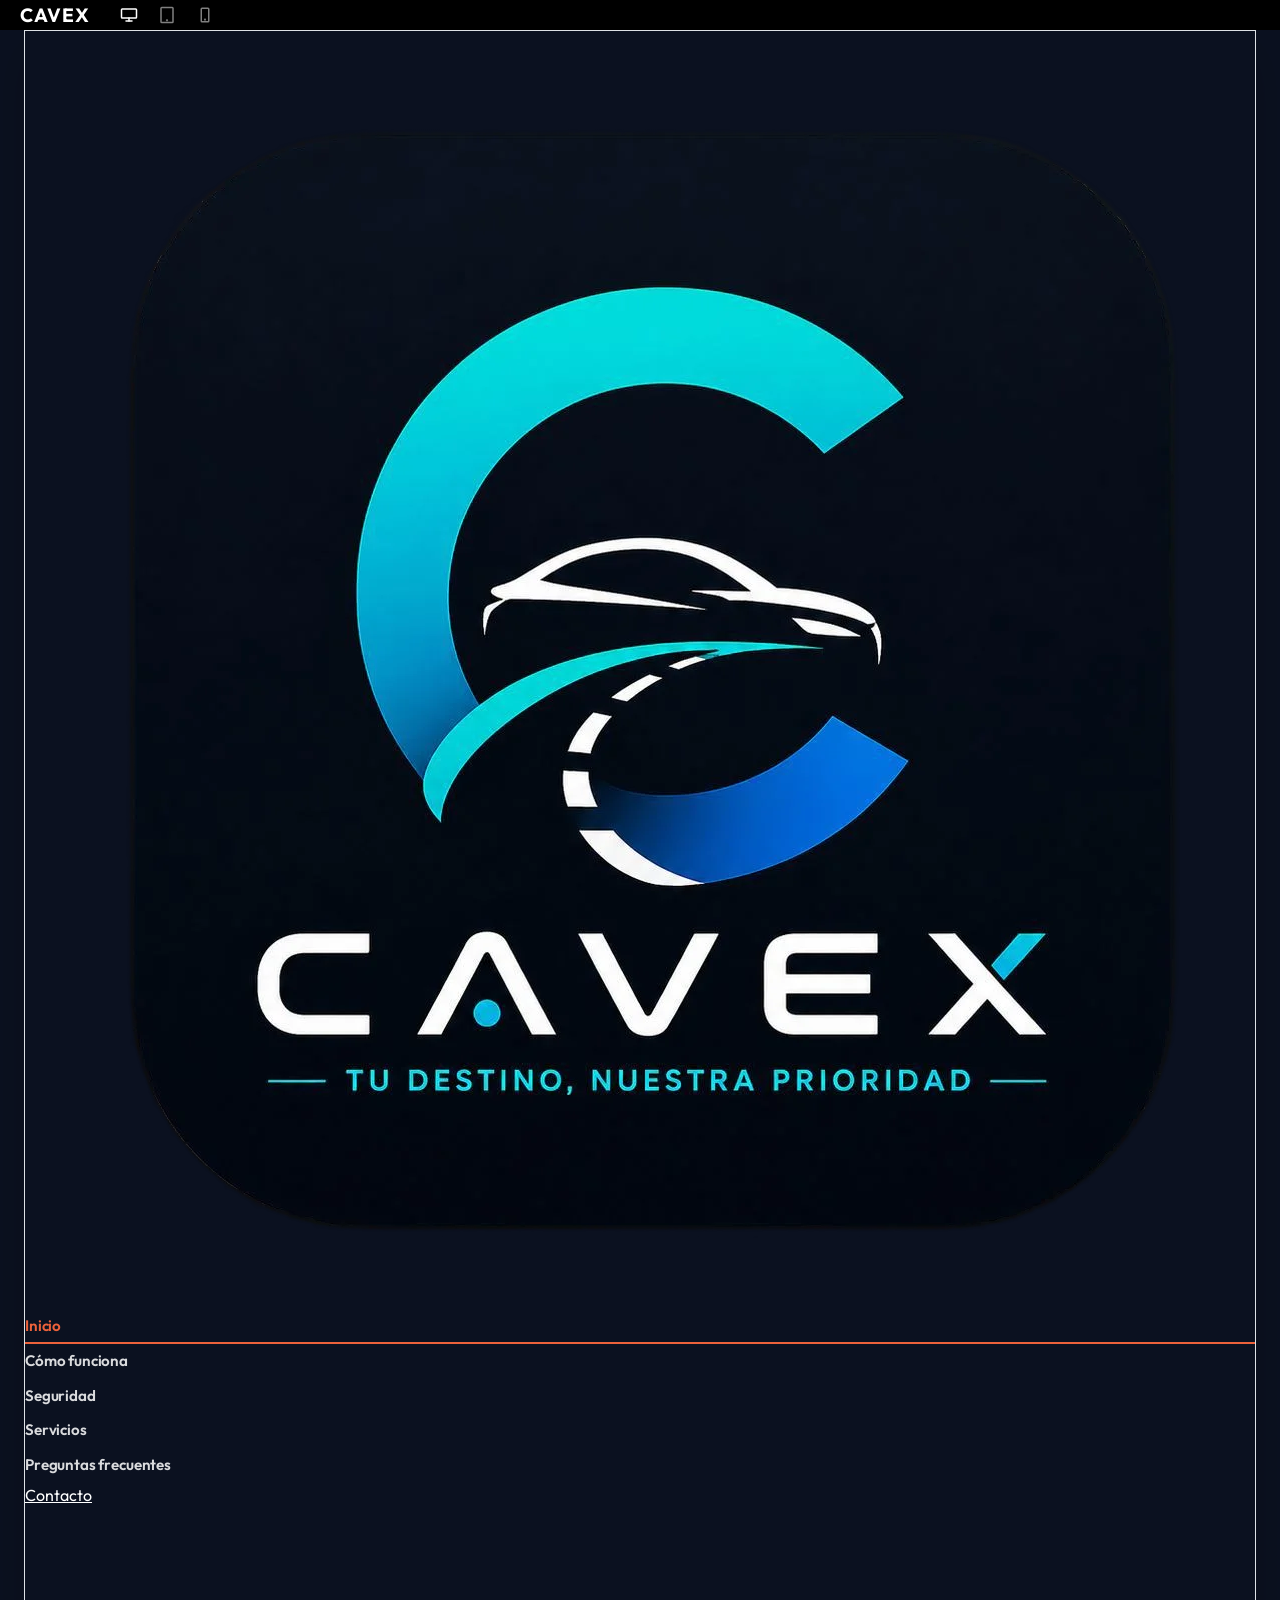
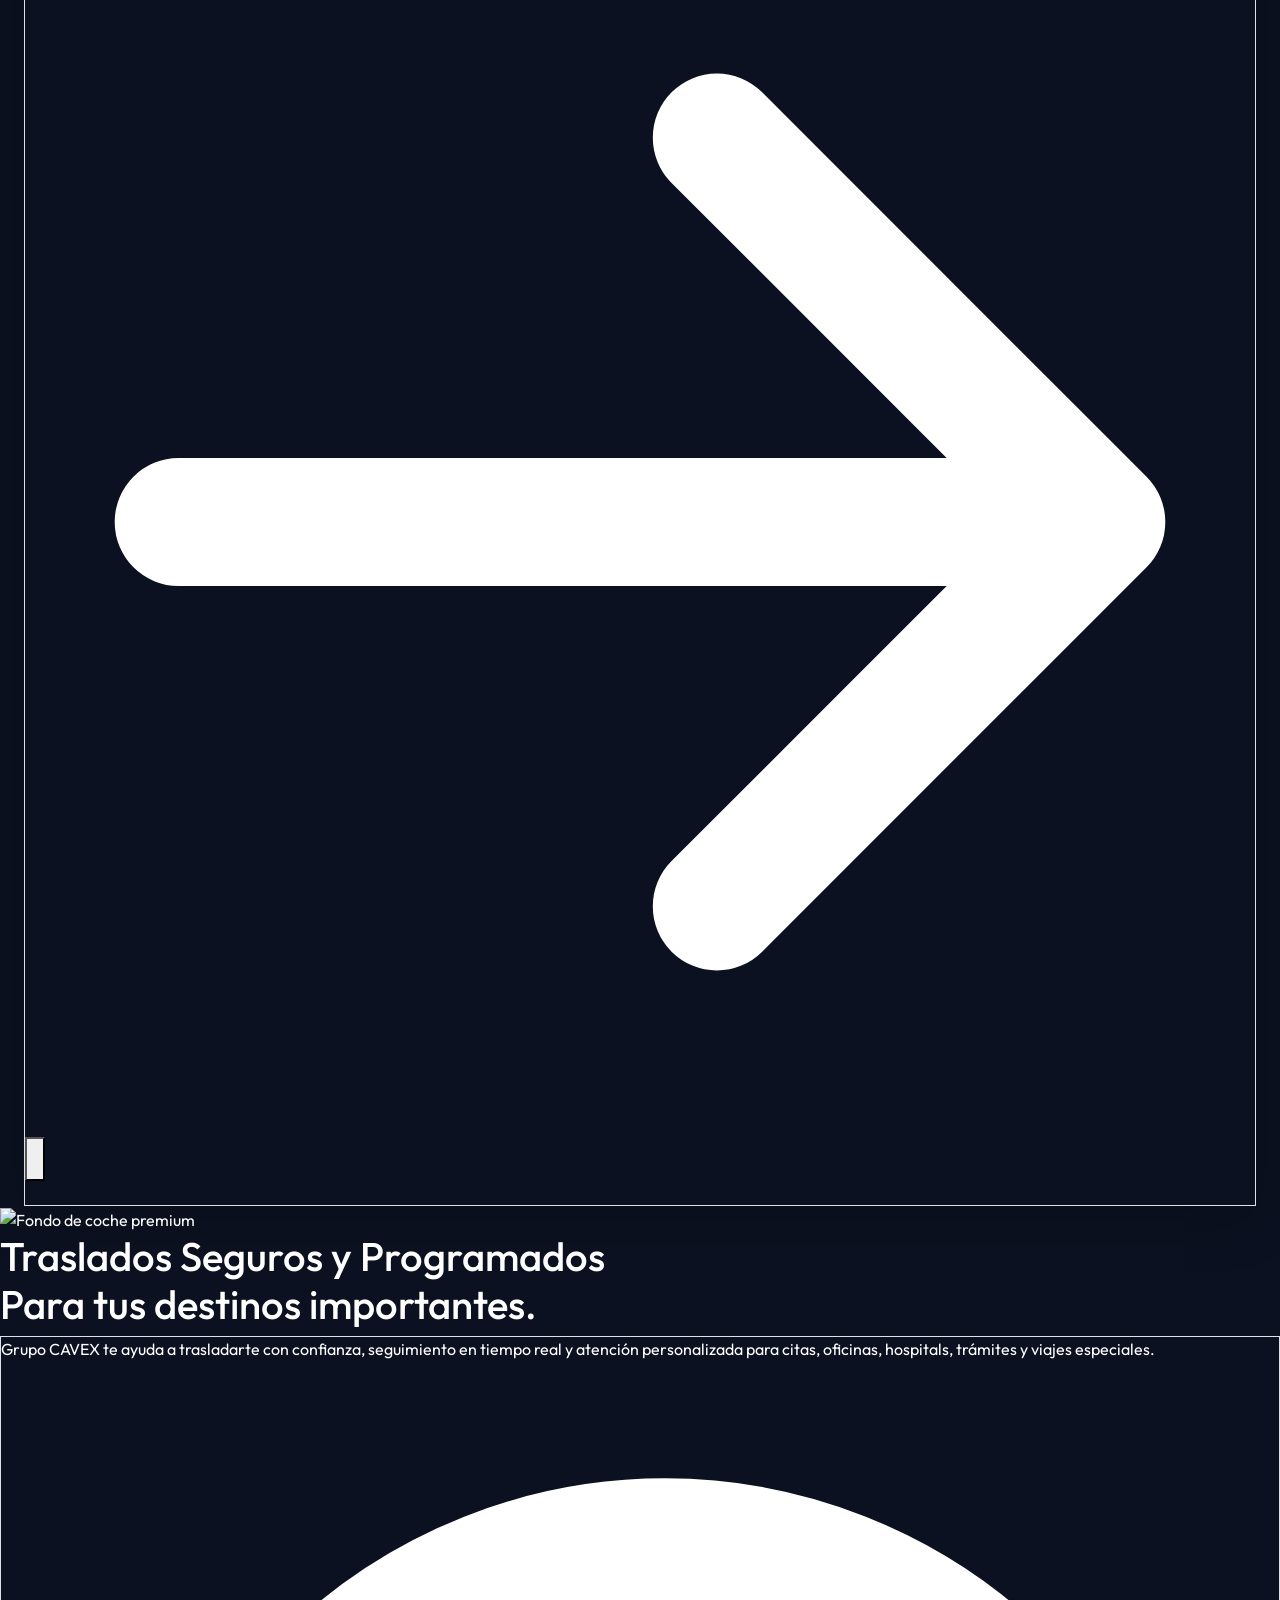
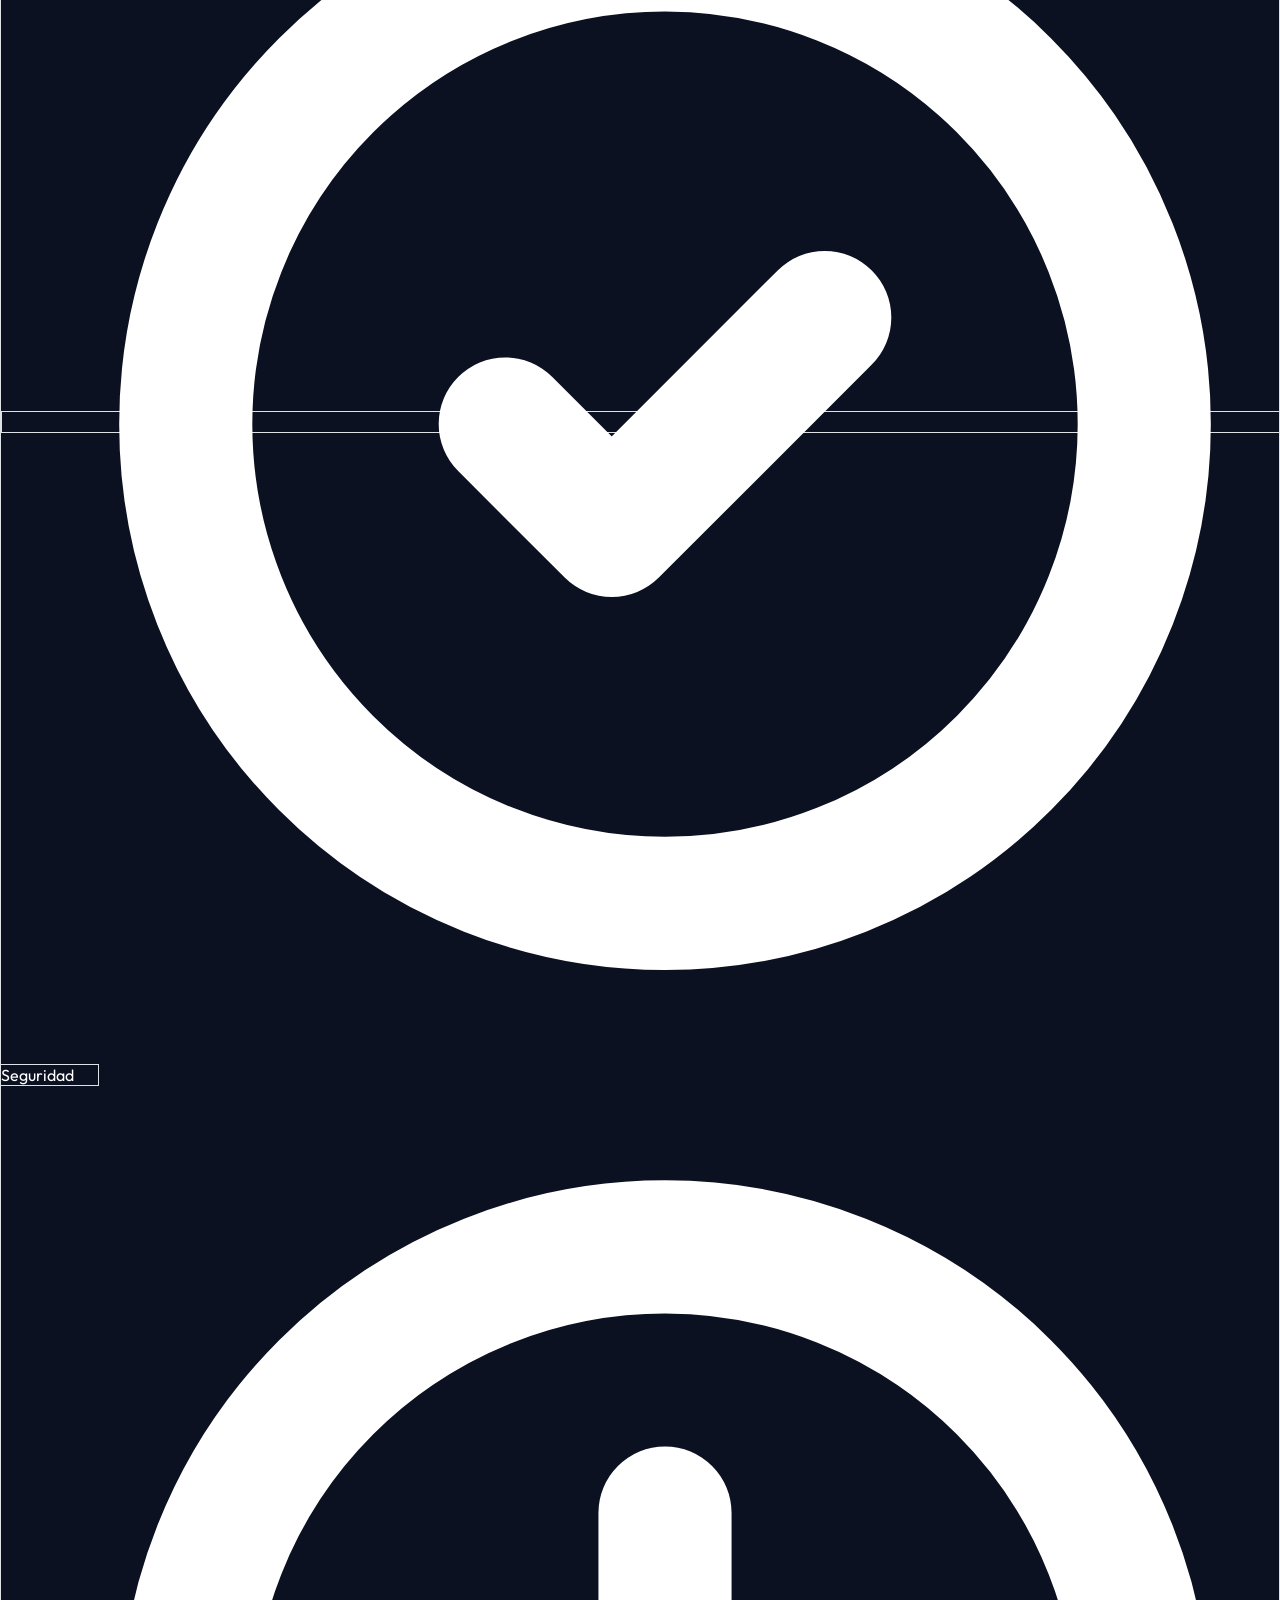
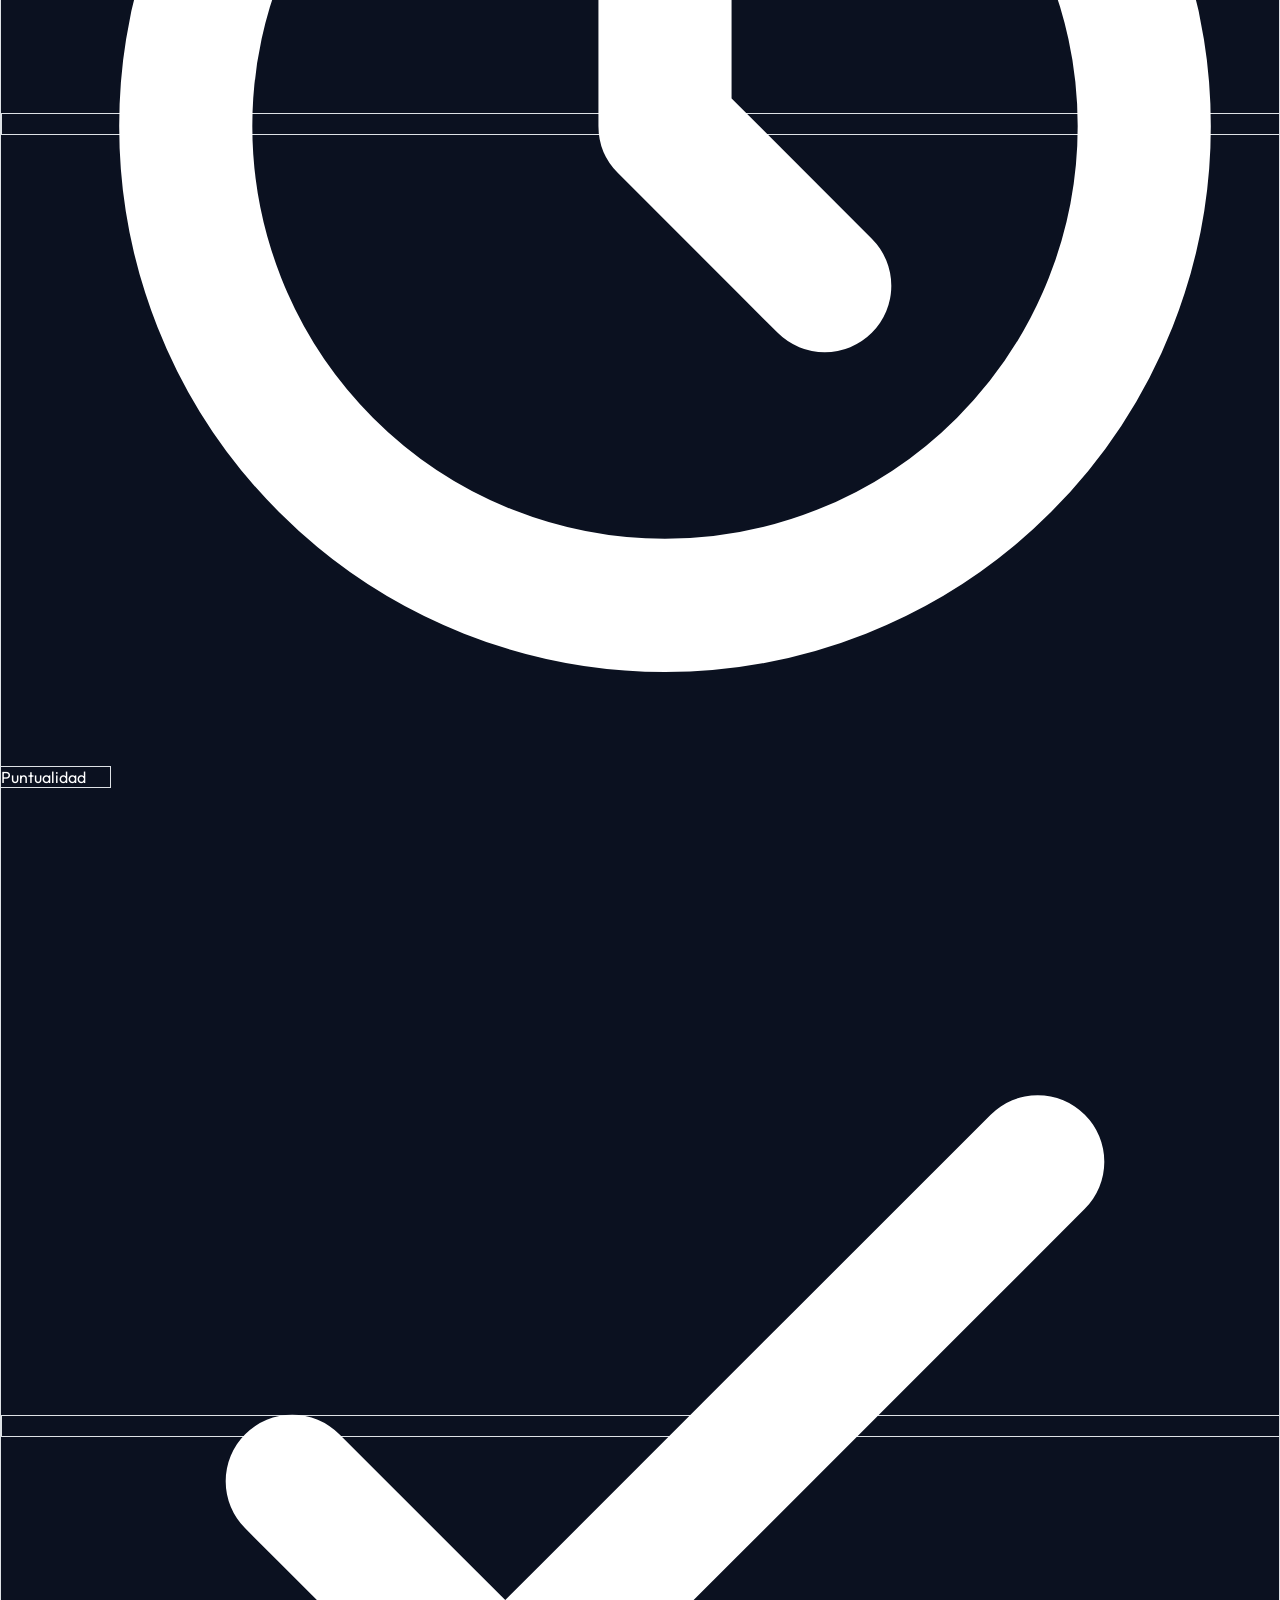
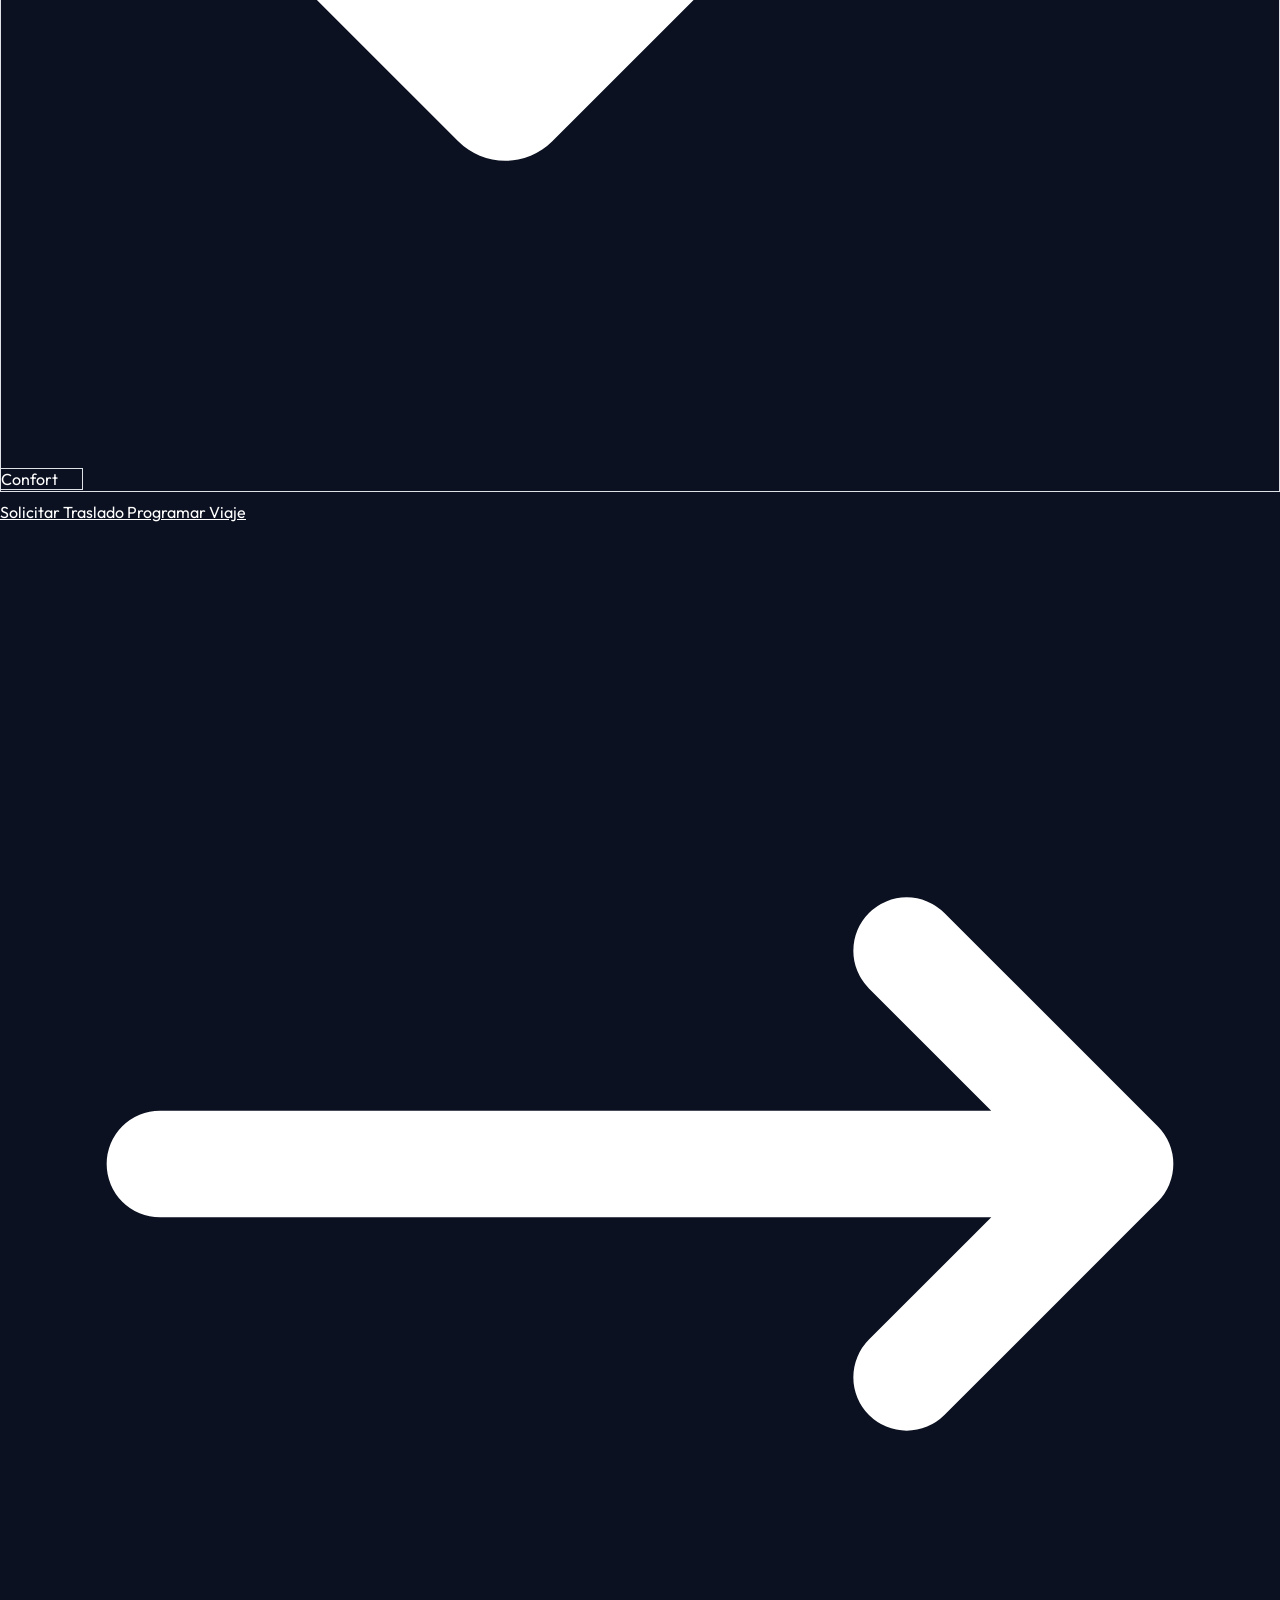
==== commit 0a78e357: "feat: implement base site structure, responsive navigation, skeleton loader, and page transitions" ====
--- a/propuestav2Cavex/index.html
+++ b/propuestav2Cavex/index.html
@@ -137,7 +137,7 @@
         </div>
     </header>
 
-    <main>
+    <main class="page-transition">
         <!-- SECCIÓN: BANNER / HERO -->
         <section class="reveal relative w-[95%] max-w-[1600px] mx-auto min-h-[550px] lg:min-h-[650px] rounded-[30px] lg:rounded-[40px] overflow-hidden mt-8 mb-12 flex items-center shadow-[0_20px_50px_-12px_rgba(0,0,0,0.6)] group" style="--reveal-dist: 10px;">
             <img src="https://images.unsplash.com/photo-1449965408869-eaa3f722e40d?q=80&w=2070&auto=format&fit=crop" 
--- a/propuestav2Cavex/css/site.css
+++ b/propuestav2Cavex/css/site.css
@@ -93,7 +93,7 @@
   align-items: stretch;
   justify-content: center;
   overflow-y: auto;
-  background: linear-gradient(180deg, var(--color-white), #f8fafc);
+  background: #0B1120;
   transition: opacity 500ms ease, visibility 500ms ease;
 }
 
@@ -121,7 +121,7 @@
   position: relative;
   overflow: hidden;
   border-radius: var(--radius-card);
-  background: #edf2f7;
+  background: rgba(255, 255, 255, 0.05);
 }
 
 .skeleton-line { height: 40px; width: 60%; }
@@ -136,7 +136,7 @@
   position: absolute;
   inset: 0;
   transform: translateX(-100%);
-  background: linear-gradient(90deg, transparent, rgba(255, 255, 255, 0.6), transparent);
+  background: linear-gradient(90deg, transparent, rgba(255, 255, 255, 0.1), transparent);
   animation: shimmer 1.5s infinite;
 }
 
@@ -262,3 +262,23 @@
   
   /* Transiciones suaves generales */
   .trans-all { transition: all 0.4s ease; }
+
+/* Animación de entrada para las páginas */
+@keyframes fadeInUp {
+    from { opacity: 0; transform: translateY(20px); }
+    to { opacity: 1; transform: translateY(0); }
+}
+@keyframes slideInRight {
+    from { opacity: 0; transform: translateX(30px); }
+    to { opacity: 1; transform: translateX(0); }
+}
+@keyframes slideInLeft {
+    from { opacity: 0; transform: translateX(-30px); }
+    to { opacity: 1; transform: translateX(0); }
+}
+
+.page-transition {
+    opacity: 0;
+    animation: fadeInUp 0.6s cubic-bezier(0.25, 0.8, 0.25, 1) forwards;
+}
+
